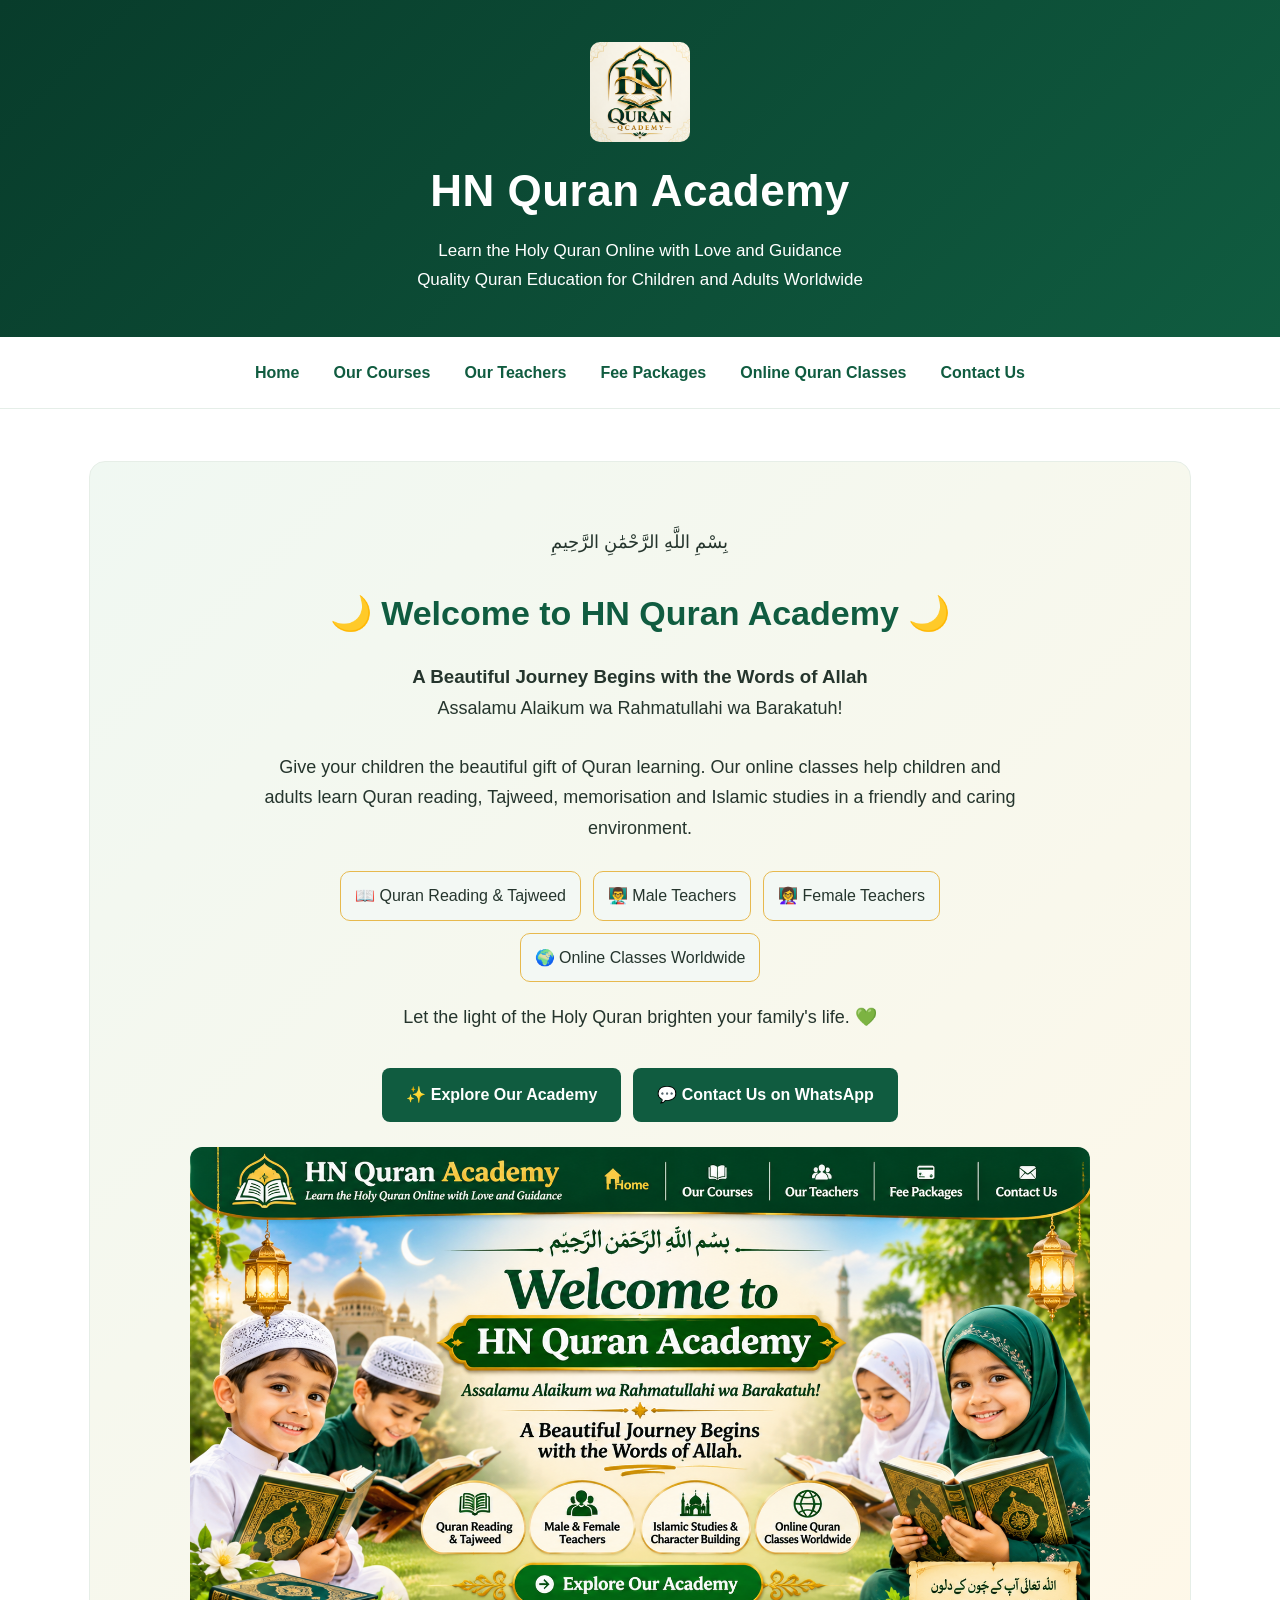
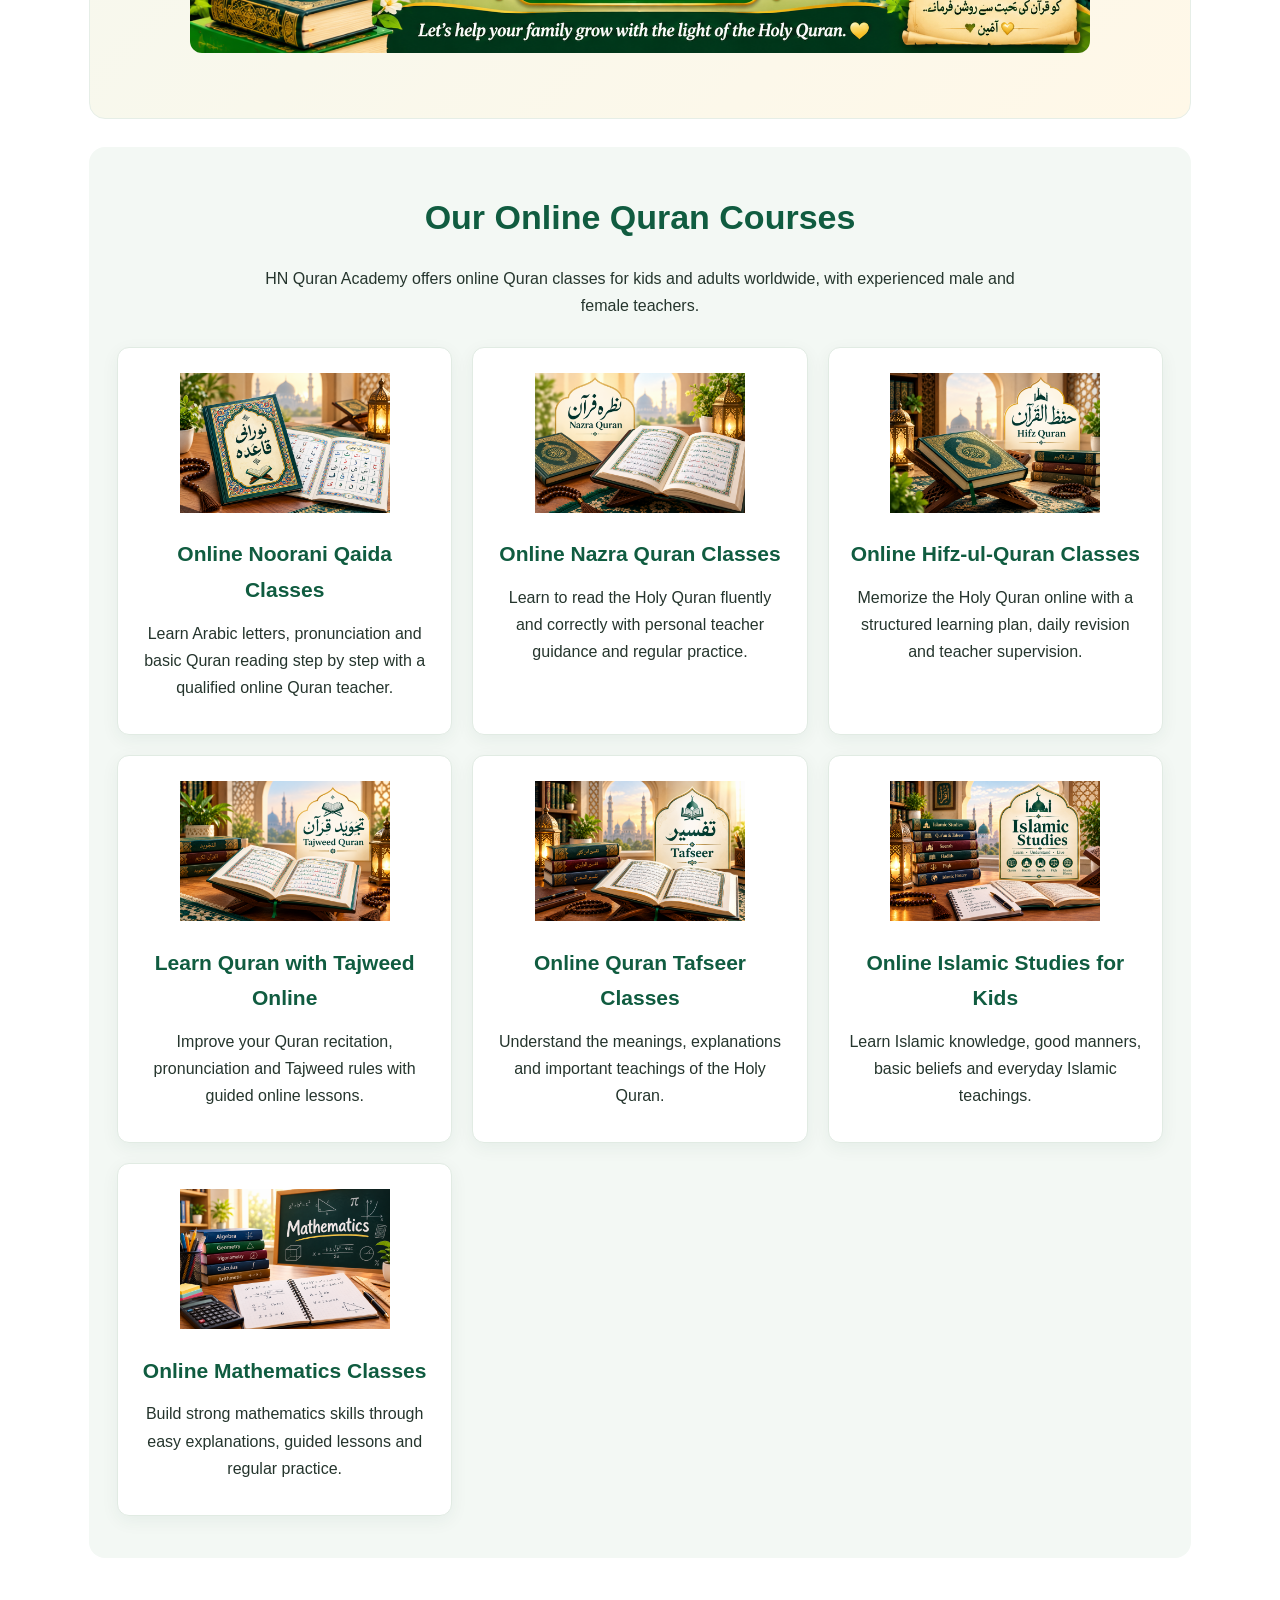
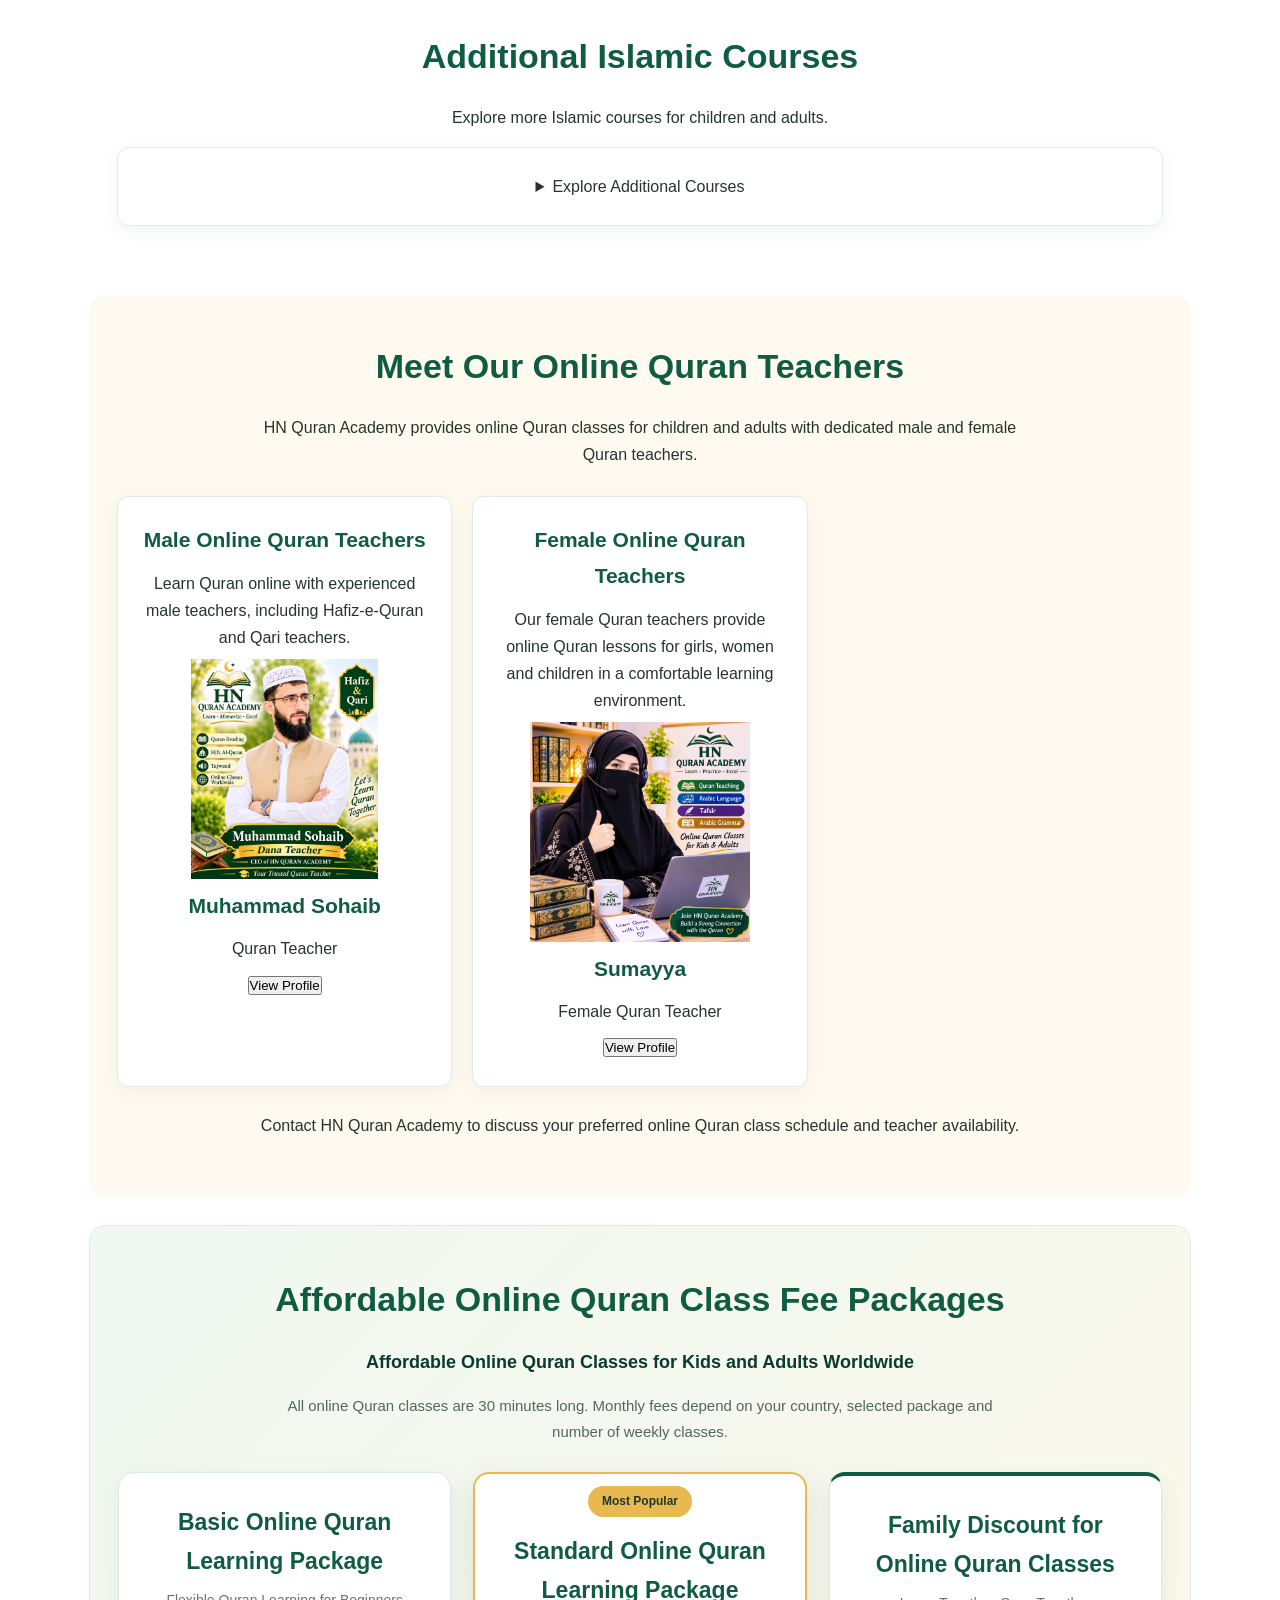
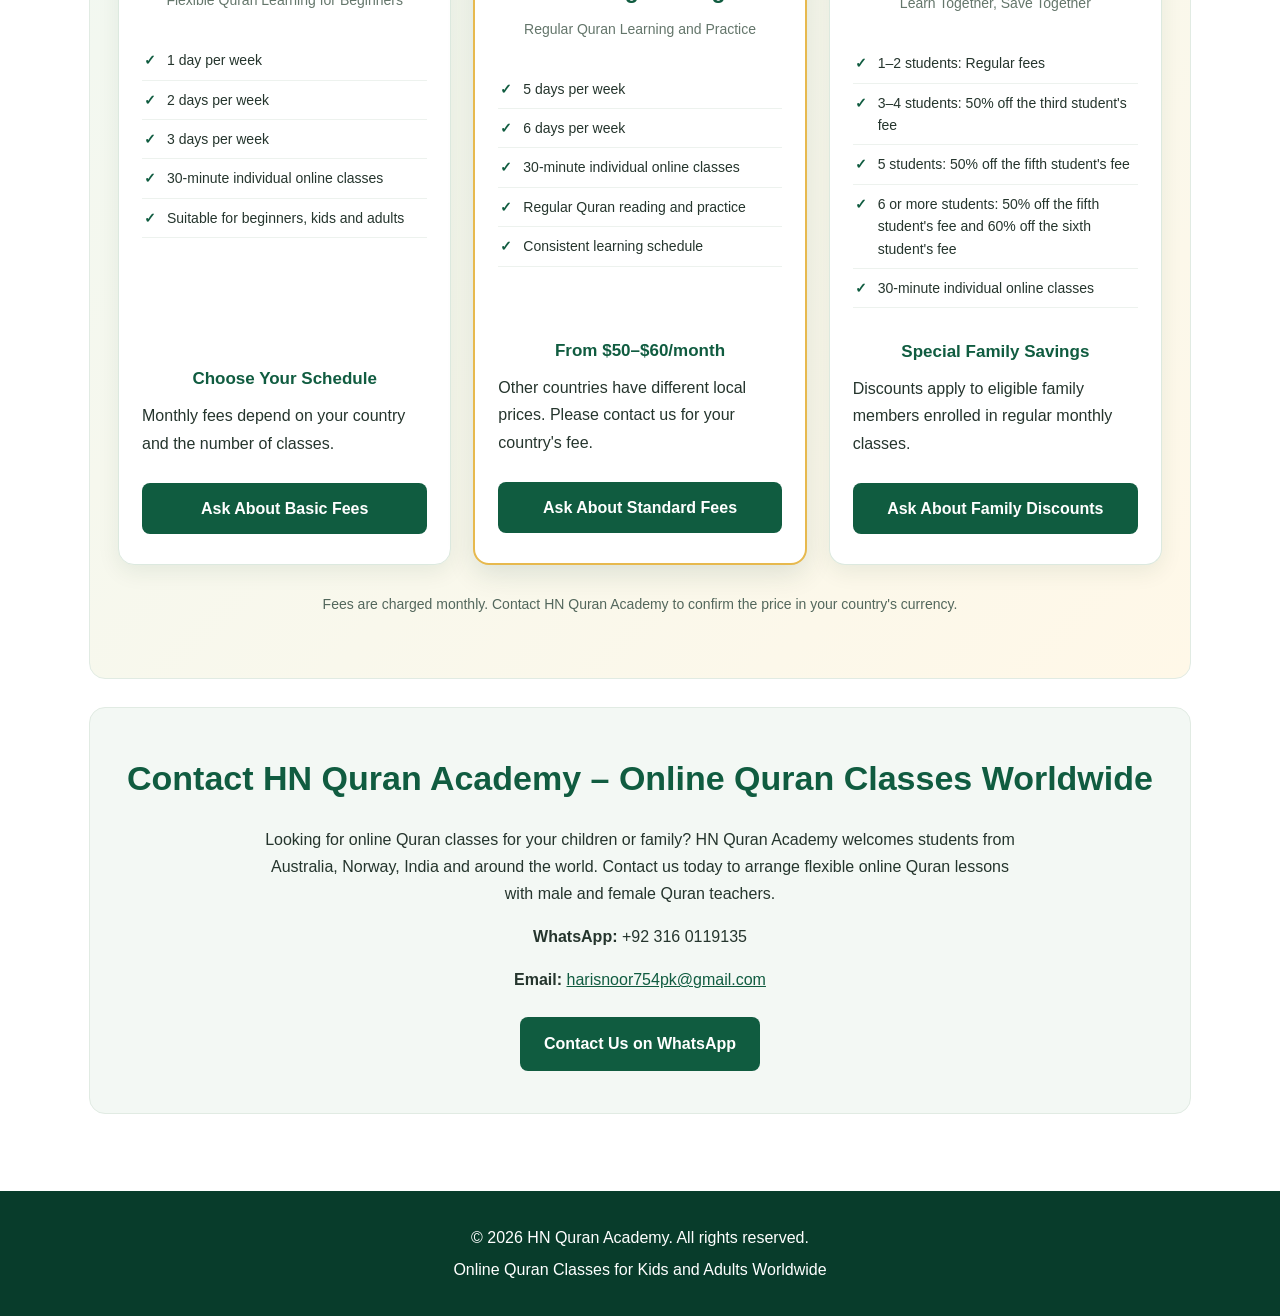
==== index.html @ 83b9a8db "Add link to Online Quran Classes in navigation" ====
<!DOCTYPE html><html lang="en">
<head>
    <meta charset="UTF-8">
    <meta name="viewport" content="width=device-width, initial-scale=1.0">

    <title>HN Quran Academy | Online Quran Classes for Kids & Adults</title>

    <meta name="description" content="Learn Quran online with HN Quran Academy. Online Quran classes for kids and adults, including Noorani Qaida, Nazra Quran, Hifz, Tajweed and Islamic Studies. Male and female teachers available worldwide.">

    <meta name="google-site-verification" content="BgeT_RlAvE4OVEgQRN_5dhsiRKOmlw595S8JPVY_XzY" />

    <meta name="theme-color" content="#105c40">

    <meta name="robots" content="index, follow">

    <link rel="canonical" href="https://harisnoor754.github.io/hn-quran-academy/">

    <meta property="og:type" content="website">
    <meta property="og:title" content="HN Quran Academy | Online Quran Classes">
    <meta property="og:description" content="Learn the Holy Quran online with male and female teachers. Classes for children and adults worldwide.">
    <meta property="og:url" content="https://harisnoor754.github.io/hn-quran-academy/">

    <link rel="stylesheet" href="css/style.css">
    <!-- HN Quran Academy Structured Data -->
<script type="application/ld+json">
{
  "@context": "https://schema.org",
  "@type": "EducationalOrganization",
  "name": "HN Quran Academy",
  "url": "https://harisnoor754.github.io/hn-quran-academy/",
  "description": "HN Quran Academy provides online Quran classes for kids and adults worldwide, including Noorani Qaida, Quran reading, Hifz, Tajweed and Islamic Studies.",
  "email": "harisnoor754pk@gmail.com",
  "telephone": "+923160119135",
  "areaServed": "Worldwide",
  "availableLanguage": [
    "English",
    "Urdu",
    "Arabic"
  ],
  "contactPoint": {
    "@type": "ContactPoint",
    "telephone": "+923160119135",
    "email": "harisnoor754pk@gmail.com",
    "contactType": "customer service",
    "availableLanguage": [
      "English",
      "Urdu",
      "Arabic"
    ]
  }
}
</script>
</head>
<body>


    <header class="main-header">
    <img src="logo/file_0000000088688211a267f4bf818e15f0.png"
         alt="HN Quran Academy Logo"
         class="academy-logo"
         style="width: 100px !important; height: 100px !important; max-width: 100px; object-fit: contain; display: block; margin: 0 auto 12px;">
    <h1>HN Quran Academy</h1>

    <p>Learn the Holy Quran Online with Love and Guidance</p>

    <p class="header-tagline">
        Quality Quran Education for Children and Adults Worldwide
    </p>
</header>
    
<nav class="navbar">
    <a href="#home">Home</a>
    <a href="#courses">Our Courses</a>
    <a href="#teachers">Our Teachers</a>
    <a href="#fees">Fee Packages</a>
    <a href="online-quran-classes.html">Online Quran Classes</a>
    <a href="#contact">Contact Us</a>
</nav>

<main>
    <section id="home" class="hero welcome-hero">

    <div class="welcome-content">

        <p class="welcome-bismillah">
            بِسْمِ اللَّهِ الرَّحْمَٰنِ الرَّحِيمِ
        </p>

        <h2>🌙 Welcome to HN Quran Academy 🌙</h2>

        <h3>A Beautiful Journey Begins with the Words of Allah</h3>

        <p>
            Assalamu Alaikum wa Rahmatullahi wa Barakatuh!
        </p>

        <p>
            Give your children the beautiful gift of Quran
            learning. Our online classes help children and adults
            learn Quran reading, Tajweed, memorisation and Islamic
            studies in a friendly and caring environment.
        </p>

        <div class="welcome-features">
            <span>📖 Quran Reading & Tajweed</span>
            <span>👨‍🏫 Male Teachers</span>
            <span>👩‍🏫 Female Teachers</span>
            <span>🌍 Online Classes Worldwide</span>
        </div>

        <p class="welcome-closing">
            Let the light of the Holy Quran brighten your family's life. 💚
        </p>

        <div class="welcome-buttons">

            <a href="#courses" class="button">
                ✨ Explore Our Academy
            </a>

            <a href="https://wa.me/923160119135"
               class="button"
               target="_blank"
               rel="noopener noreferrer">
                💬 Contact Us on WhatsApp
            </a>

        </div>

    </div>

    <div class="welcome-image">

        <img
            src="images/file_00000000cc048211a70ebca271605c2e.png"
            alt="Welcome to HN Quran Academy, where children learn the Holy Quran">

    </div>

</section>

    

<section id="courses">

    <h2>Our Online Quran Courses</h2>

    <p>
        HN Quran Academy offers online Quran classes for kids and adults worldwide,
        with experienced male and female teachers.
    </p>

    <div class="cards">

        <article class="card">
            <img src="courses/file_0000000003a48211a4d5b32f9d7948c9.png"
                 alt="Online Noorani Qaida classes for kids and beginners"
                 loading="lazy"
                 style="width: 100%; max-width: 240px; height: 140px; object-fit: contain; margin-bottom: 15px;">
            <h3>Online Noorani Qaida Classes</h3>
            <p>Learn Arabic letters, pronunciation and basic Quran reading step by step with a qualified online Quran teacher.</p>
        </article>

        <article class="card">
            <img src="courses/file_00000000b56c8211acd3c8a74585ad43.png"
                 alt="Online Nazra Quran reading classes"
                 loading="lazy"
                 style="width: 100%; max-width: 240px; height: 140px; object-fit: contain; margin-bottom: 15px;">
            <h3>Online Nazra Quran Classes</h3>
            <p>Learn to read the Holy Quran fluently and correctly with personal teacher guidance and regular practice.</p>
        </article>

        <article class="card">
            <img src="courses/file_000000004de48211affcffde9eae4896.png"
                 alt="Online Hifz Quran memorization classes"
                 loading="lazy"
                 style="width: 100%; max-width: 240px; height: 140px; object-fit: contain; margin-bottom: 15px;">
            <h3>Online Hifz-ul-Quran Classes</h3>
            <p>Memorize the Holy Quran online with a structured learning plan, daily revision and teacher supervision.</p>
        </article>

        <article class="card">
            <img src="courses/file_000000006e4c8211acc7b0a148c07b70.png"
                 alt="Learn Quran with Tajweed online"
                 loading="lazy"
                 style="width: 100%; max-width: 240px; height: 140px; object-fit: contain; margin-bottom: 15px;">
            <h3>Learn Quran with Tajweed Online</h3>
            <p>Improve your Quran recitation, pronunciation and Tajweed rules with guided online lessons.</p>
        </article>

        <article class="card">
            <img src="courses/file_000000000c348211924e438171020ced.png"
                 alt="Online Quran Tafseer classes"
                 loading="lazy"
                 style="width: 100%; max-width: 240px; height: 140px; object-fit: contain; margin-bottom: 15px;">
            <h3>Online Quran Tafseer Classes</h3>
            <p>Understand the meanings, explanations and important teachings of the Holy Quran.</p>
        </article>

        <article class="card">
            <img src="courses/file_0000000047dc82119f52e42cf7f643f8.png"
                 alt="Online Islamic Studies classes for children"
                 loading="lazy"
                 style="width: 100%; max-width: 240px; height: 140px; object-fit: contain; margin-bottom: 15px;">
            <h3>Online Islamic Studies for Kids</h3>
            <p>Learn Islamic knowledge, good manners, basic beliefs and everyday Islamic teachings.</p>
        </article>

        <article class="card">
            <img src="courses/file_000000009b5082119f5b31a20724fb58.png"
                 alt="Online Mathematics classes for children"
                 loading="lazy"
                 style="width: 100%; max-width: 240px; height: 140px; object-fit: contain; margin-bottom: 15px;">
            <h3>Online Mathematics Classes</h3>
            <p>Build strong mathematics skills through easy explanations, guided lessons and regular practice.</p>
        </article>

    </div>

</section>

    
    
<section id="additional-courses">

    <h2>Additional Islamic Courses</h2>

    <p>Explore more Islamic courses for children and adults.</p>

    <details class="card">

        <summary>Explore Additional Courses</summary>

        <div class="cards">

            <article class="card">
                <img src="images/file_00000000e2848211b0567284b3b1a3cc.png"
                     alt="Learn the Six Kalimas online"
                     loading="lazy">
                <h3>Six Kalimas</h3>
                <p>Learn the six Kalimas with their meanings.</p>
            </article>

            <article class="card">
                <img src="images/file_000000004480821193bcc024d6de9bf7.png"
                     alt="Learn Daily Masnoon Duas online"
                     loading="lazy">
                <h3>Daily Masnoon Duas</h3>
                <p>Learn everyday supplications for different occasions.</p>
            </article>

            <article class="card">
                <img src="images/file_00000000a3cc8211b80cb2e62dfa4f66.png"
                     alt="Learn selected Hadiths online"
                     loading="lazy">
                <h3>Hadith Studies</h3>
                <p>Learn selected Hadiths and their lessons.</p>
            </article>

            <article class="card">
                <img src="images/file_00000000ef248211bc9dda8a4655127c.png"
                     alt="Learn how to perform Namaz Salah"
                     loading="lazy">
                <h3>Namaz (Salah)</h3>
                <p>Learn how to perform Salah correctly.</p>
            </article>

        </div>

    </details>

</section>


<section id="teachers">

    <h2>Meet Our Online Quran Teachers</h2>

    <p>
        HN Quran Academy provides online Quran classes for children and adults
        with dedicated male and female Quran teachers.
    </p>

    <div class="cards">

        <!-- MALE TEACHERS -->
        <article class="card">

            <h3>Male Online Quran Teachers</h3>

            <p>
                Learn Quran online with experienced male teachers,
                including Hafiz-e-Quran and Qari teachers.
            </p>

            <div style="text-align: center;">

                <img id="teacher-slide"
                     src="teacher/file_0000000028e0821188f1ac731dc628ce.png"
                     alt="Muhammad Haris, CEO and male Quran teacher at HN Quran Academy"
                     loading="lazy"
                     style="width: 100%; max-width: 280px; height: 220px; object-fit: contain; border-radius: 10px;">

                <h3 id="teacher-name">Muhammad Haris</h3>

                <p id="teacher-role">CEO of HN Quran Academy</p>

                <button type="button" onclick="showTeacherProfile()">
                    View Profile
                </button>

            </div>

            <div id="teacher-profile"
                 style="display: none; margin-top: 20px; text-align: left;">

                <h3 id="profile-name"></h3>
                <p id="profile-age"></p>
                <p id="profile-experience"></p>
                <p id="profile-qualification"></p>
                <p id="profile-bio"></p>

                <button type="button" onclick="closeTeacherProfile()">
                    Close Profile
                </button>

            </div>

        </article>


        <!-- FEMALE TEACHERS -->
        <article class="card">

            <h3>Female Online Quran Teachers</h3>

            <p>
                Our female Quran teachers provide online Quran lessons
                for girls, women and children in a comfortable learning environment.
            </p>

            <div style="text-align: center;">

                <img id="female-teacher-slide"
                     src="teacher/file_000000000450821184c5624f0d2456af.png"
                     alt="Sidra, female Quran teacher at HN Quran Academy"
                     loading="lazy"
                     style="width: 100%; max-width: 280px; height: 220px; object-fit: contain; border-radius: 10px;">

                <h3 id="female-teacher-name">Sidra</h3>

                <p id="female-teacher-role">Female Quran Teacher</p>

                <button type="button" onclick="showFemaleTeacherProfile()">
                    View Profile
                </button>

            </div>

            <div id="female-teacher-profile"
                 style="display: none; margin-top: 20px; text-align: left;">

                <h3 id="female-profile-name"></h3>
                <p id="female-profile-age"></p>
                <p id="female-profile-experience"></p>
                <p id="female-profile-qualification"></p>
                <p id="female-profile-subjects"></p>
                <p id="female-profile-bio"></p>

                <button type="button" onclick="closeFemaleTeacherProfile()">
                    Close Profile
                </button>

            </div>

        </article>

    </div>

    <p class="note">
        Contact HN Quran Academy to discuss your preferred online Quran class
        schedule and teacher availability.
    </p>

</section>

<script>

// ===============================
// MALE TEACHERS
// ===============================

const teachers = [

    {
        name: "Muhammad Haris",
        role: "CEO of HN Quran Academy",
        image: "teacher/file_0000000028e0821188f1ac731dc628ce.png",
        age: "25 years",
        experience: "8 years",
        qualification: "Hafiz-e-Quran and Qari",
        bio: "Muhammad Haris is the CEO of HN Quran Academy. He has eight years of teaching experience and focuses on correct Quran recitation and Tajweed."
    },

    {
        name: "Muhammad Sohaib",
        role: "Quran Teacher",
        image: "teacher/file_000000002f148211af222a7a3b719456.png",
        age: "22 years",
        experience: "5 years",
        qualification: "Hafiz-e-Quran",
        bio: "Muhammad Sohaib is a dedicated Quran teacher with five years of teaching experience. He helps students learn and recite the Holy Quran through regular practice."
    },

    {
        name: "Anis Muhammad",
        role: "Hafiz-e-Quran",
        image: "teacher/file_0000000089c48211b0d75ff69726aa6e.png",
        age: "22 years",
        experience: "4 years",
        qualification: "Hafiz-e-Quran",
        bio: "Anis Muhammad is a dedicated Quran teacher with four years of teaching experience. He helps students learn and recite the Holy Quran with care and attention."
    },

    {
        name: "Hafiz Awais",
        role: "Alim and Hafiz-e-Quran",
        image: "teacher/file_00000000ac24821198946d25d5151a38.png",
        age: "21 years",
        experience: "3 years",
        qualification: "Alim and Hafiz-e-Quran",
        bio: "Hafiz Awais is an Alim and Hafiz-e-Quran with three years of teaching experience. He helps students learn the Holy Quran and understand Islamic teachings."
    }

];

let currentTeacher = 0;

function updateTeacherSlide() {

    const teacher = teachers[currentTeacher];

    document.getElementById("teacher-slide").src = teacher.image;
    document.getElementById("teacher-slide").alt =
    teacher.name + ", " + teacher.qualification +
    ", Online Quran Teacher at HN Quran Academy";

    document.getElementById("teacher-name").textContent = teacher.name;
    document.getElementById("teacher-role").textContent = teacher.role;

    document.getElementById("teacher-profile").style.display = "none";

}

function showTeacherProfile() {

    const teacher = teachers[currentTeacher];

    document.getElementById("profile-name").textContent = teacher.name;

    document.getElementById("profile-age").textContent =
        "Age: " + teacher.age;

    document.getElementById("profile-experience").textContent =
        "Teaching Experience: " + teacher.experience;

    document.getElementById("profile-qualification").textContent =
        "Qualification: " + teacher.qualification;

    document.getElementById("profile-bio").textContent = teacher.bio;

    document.getElementById("teacher-profile").style.display = "block";

}

function closeTeacherProfile() {

    document.getElementById("teacher-profile").style.display = "none";

}


// ===============================
// FEMALE TEACHERS
// ===============================

const femaleTeachers = [

    {
        name: "Sidra",
        role: "Female Quran Teacher",
        image: "teacher/file_000000000450821184c5624f0d2456af.png",
        age: "27 years",
        experience: "7 years",
        qualification: "Hafiz-e-Quran",
        subjects: "Quran Teaching",
        bio: "Sidra is a dedicated Quran teacher with seven years of teaching experience. She helps students learn and recite the Holy Quran with care and attention."
    },

    {
        name: "Sumayya",
        role: "Female Quran Teacher",
        image: "teacher/file_00000000a074821194f8702bd9f9af15.png",
        age: "24 years",
        experience: "5 years",
        qualification: "Hafiz-e-Quran",
        subjects: "Quran Teaching",
        bio: "Sumayya is a dedicated Quran teacher with five years of teaching experience. She helps students improve their Quran recitation through regular practice."
    },

    {
        name: "Habiba",
        role: "Arabic Language, Tafsir & Arabic Grammar Teacher",
        image: "teacher/file_00000000df60821191739dde160031bc.png",
        age: "28 years",
        experience: "7 years",
        qualification: "Alima",
        subjects: "Arabic Language, Tafsir and Arabic Grammar",
        bio: "Habiba is an experienced teacher with seven years of teaching experience. She teaches Arabic Language, Tafsir and Arabic Grammar to help students improve their Arabic knowledge and understanding of the Quran."
    },

    {
        name: "Noor",
        role: "Manager of HN Quran Academy",
        image: "teacher/file_00000000546882119c3a89ab2fd983fe.png",
        age: "24 years",
        experience: "6 years",
        qualification: "Mufassir-ul-Quran and B.S. Economics",
        subjects: "Tafsir and Mathematics",
        bio: "Noor is the Manager of HN Quran Academy. She has six years of teaching experience and qualifications in Quranic Tafsir and Economics. She teaches Tafsir and Mathematics."
    }

];

let currentFemaleTeacher = 0;

function updateFemaleTeacherSlide() {

    const teacher = femaleTeachers[currentFemaleTeacher];

    document.getElementById("female-teacher-slide").src = teacher.image;
    document.getElementById("female-teacher-slide").alt =
    teacher.name + ", " + teacher.qualification +
    ", Female Online Quran Teacher at HN Quran Academy";

    document.getElementById("female-teacher-name").textContent = teacher.name;
    document.getElementById("female-teacher-role").textContent = teacher.role;

    document.getElementById("female-teacher-profile").style.display = "none";

}

function showFemaleTeacherProfile() {

    const teacher = femaleTeachers[currentFemaleTeacher];

    document.getElementById("female-profile-name").textContent = teacher.name;

    document.getElementById("female-profile-age").textContent =
        "Age: " + teacher.age;

    document.getElementById("female-profile-experience").textContent =
        "Teaching Experience: " + teacher.experience;

    document.getElementById("female-profile-qualification").textContent =
        "Qualification: " + teacher.qualification;

    document.getElementById("female-profile-subjects").textContent =
        "Subjects: " + teacher.subjects;

    document.getElementById("female-profile-bio").textContent = teacher.bio;

    document.getElementById("female-teacher-profile").style.display = "block";

}

function closeFemaleTeacherProfile() {

    document.getElementById("female-teacher-profile").style.display = "none";

}


// ===============================
// AUTOMATIC SLIDERS
// ===============================

setInterval(function () {

    currentTeacher = (currentTeacher + 1) % teachers.length;

    updateTeacherSlide();

}, 2000);


setInterval(function () {

    currentFemaleTeacher =
        (currentFemaleTeacher + 1) % femaleTeachers.length;

    updateFemaleTeacherSlide();

}, 2000);

</script>
    
    <section id="fees" class="fees-section">

    <h2>Affordable Online Quran Class Fee Packages</h2>

    <p class="fees-intro">
        Affordable Online Quran Classes for Kids and Adults Worldwide
    </p>

    <p class="fees-duration">
        All online Quran classes are 30 minutes long.
        Monthly fees depend on your country, selected package
        and number of weekly classes.
    </p>

    <div class="cards">

        <!-- BASIC PACKAGE -->
        <article class="card fee-card">

            <h3>Basic Online Quran Learning Package</h3>

            <p class="fee-subtitle">
                Flexible Quran Learning for Beginners
            </p>

            <ul>
                <li>1 day per week</li>
                <li>2 days per week</li>
                <li>3 days per week</li>
                <li>30-minute individual online classes</li>
                <li>Suitable for beginners, kids and adults</li>
            </ul>

            <p class="fee-price">
                Choose Your Schedule
            </p>

            <p>
                Monthly fees depend on your country
                and the number of classes.
            </p>

            <a href="fees.html#basic" class="fee-button">
                Ask About Basic Fees
            </a>

        </article>


        <!-- STANDARD PACKAGE -->
        <article class="card fee-card popular-package">

            <span class="popular-badge">Most Popular</span>

            <h3>Standard Online Quran Learning Package</h3>

            <p class="fee-subtitle">
                Regular Quran Learning and Practice
            </p>

            <ul>
                <li>5 days per week</li>
                <li>6 days per week</li>
                <li>30-minute individual online classes</li>
                <li>Regular Quran reading and practice</li>
                <li>Consistent learning schedule</li>
            </ul>

            <p class="fee-price">
                From $50–$60/month
            </p>

            <p>
                Other countries have different local prices.
                Please contact us for your country's fee.
            </p>

            <a href="fees.html#standard" class="fee-button">
                Ask About Standard Fees
            </a>

        </article>


        <!-- FAMILY DISCOUNT -->
        <article class="card fee-card family-package">

            <h3>Family Discount for Online Quran Classes</h3>

            <p class="fee-subtitle">
                Learn Together, Save Together
            </p>

            <ul>
                <li>1–2 students: Regular fees</li>
                <li>3–4 students: 50% off the third student's fee</li>
                <li>5 students: 50% off the fifth student's fee</li>
                <li>6 or more students: 50% off the fifth student's fee and 60% off the sixth student's fee</li>
                <li>30-minute individual online classes</li>
            </ul>

            <p class="fee-price">
                Special Family Savings
            </p>

            <p>
                Discounts apply to eligible family members
                enrolled in regular monthly classes.
            </p>

            <a href="fees.html#family" class="fee-button">
                Ask About Family Discounts
            </a>

        </article>

    </div>

    <p class="fees-note">
        Fees are charged monthly. Contact HN Quran Academy
        to confirm the price in your country's currency.
    </p>

</section>
    <section id="contact">

    <h2>Contact HN Quran Academy – Online Quran Classes Worldwide</h2>

    <p>
        Looking for online Quran classes for your children or family?
        HN Quran Academy welcomes students from Australia, Norway,
        India and around the world.
        Contact us today to arrange flexible online Quran lessons
        with male and female Quran teachers.
    </p>

    <p class="contact-detail">
        <strong>WhatsApp:</strong> +92 316 0119135
    </p>

    <p class="contact-detail">
        <strong>Email:</strong>
        <a href="mailto:harisnoor754pk@gmail.com">
            harisnoor754pk@gmail.com
        </a>
    </p>

    <a class="button"
       href="https://wa.me/923160119135"
       target="_blank"
       rel="noopener">
        Contact Us on WhatsApp
    </a>

</section>

</main>

<footer>
    <p>&copy; 2026 HN Quran Academy. All rights reserved.</p>
    <p>Online Quran Classes for Kids and Adults Worldwide</p>
</footer>

</body>
</html>
---- css/style.css ----
:root {
--green: #105c40;
--dark-green: #083c2b;
--gold: #e7b94e;
--light: #f3f8f4;
--white: #ffffff;
--text: #25352d;
}

* {
  margin: 0;
  padding: 0;
  box-sizing: border-box;
  }

html {
scroll-behavior: smooth;
scroll-padding-top: 80px;
}

body {
font-family: Arial, Helvetica, sans-serif;
color: var(--text);
background: var(--white);
line-height: 1.7;
}

header {
background: linear-gradient(135deg, var(--dark-green), var(--green));
color: var(--white);
text-align: center;
padding: 42px 18px;
}

header h1 {
font-size: clamp(28px, 5vw, 44px);
margin-bottom: 8px;
letter-spacing: 0.5px;
}

header p {
font-size: 17px;
}

.navbar {
display: flex;
justify-content: center;
align-items: center;
flex-wrap: wrap;
gap: 8px;
padding: 14px;
background: var(--white);
border-bottom: 1px solid #e5eee8;
position: sticky;
top: 0;
z-index: 100;
}

.navbar a {
color: var(--green);
text-decoration: none;
font-weight: bold;
padding: 8px 13px;
border-radius: 6px;
transition: 0.2s;
}

.navbar a:hover {
background: var(--green);
color: var(--white);
}

main {
width: 100%;
max-width: 1150px;
margin: auto;
padding: 24px;
}

section {
margin: 28px 0;
padding: 42px 28px;
border-radius: 16px;
text-align: center;
}

section h2 {
color: var(--green);
font-size: clamp(25px, 4vw, 34px);
margin-bottom: 18px;
}

section p {
max-width: 760px;
margin: 0 auto 16px;
}

.hero {
background: linear-gradient(135deg, #f0f8f2, #fff8e8);
padding-top: 65px;
padding-bottom: 65px;
border: 1px solid #e6eee7;
}

.hero p {
font-size: 18px;
margin-bottom: 28px;
color: var(--text);
  }

.button {
display: inline-block;
background: var(--green);
color: var(--white);
padding: 13px 24px;
border-radius: 8px;
text-decoration: none;
font-weight: bold;
margin-top: 8px;
transition: background 0.2s, transform 0.2s;
}

.button:hover {
background: var(--dark-green);
transform: translateY(-2px);
}

.cards {
display: grid;
grid-template-columns: repeat(3, minmax(0, 1fr));
gap: 20px;
margin-top: 28px;
}

.card {
background: var(--white);
color: var(--text);
padding: 25px 20px;
border: 1px solid #e1ebe3;
border-radius: 12px;
box-shadow: 0 5px 18px rgba(8, 60, 43, 0.06);
transition: transform 0.2s, box-shadow 0.2s;
}

.card:hover {
transform: translateY(-4px);
box-shadow: 0 9px 24px rgba(8, 60, 43, 0.12);
}

.card h3 {
color: var(--green);
font-size: 21px;
margin-bottom: 12px;
}

.card p {
margin-bottom: 8px;
}

.note {
margin-top: 25px;
}

#courses,
#fees {
background: var(--light);
}

#teachers {
background: #fffaf0;
}

#contact {
background: var(--light);
border: 1px solid #e1ebe3;
}

.contact-detail {
overflow-wrap: anywhere;
}

.contact-detail a {
color: var(--green);
}

footer {
background: var(--dark-green);
color: var(--white);
text-align: center;
padding: 28px 16px;
margin-top: 25px;
}

footer p {
margin: 5px 0;
}

@media (max-width: 800px) {
.cards {
grid-template-columns: repeat(2, minmax(0, 1fr));
}

main {
    padding: 16px;
}

section {
    padding: 32px 20px;
}

}

@media (max-width: 520px) {
header {
padding: 30px 14px;
}

header p {
    font-size: 15px;
}

.navbar {
    gap: 4px;
    padding: 9px 5px;
}

.navbar a {
    font-size: 13px;
    padding: 7px 8px;
}

main {
    padding: 10px;
}

section {
    padding: 28px 15px;
    margin: 18px 0;
    border-radius: 12px;
}

.hero {
    padding-top: 40px;
    padding-bottom: 40px;
}

.hero p {
    font-size: 16px;
}

.cards {
    grid-template-columns: 1fr;
    gap: 14px;
}

.card {
    padding: 22px 16px;
}

.button {
    max-width: 100%;
    padding: 12px 18px;
}

  }
header .academy-logo {
    width: 90px;
    height: 90px;
    max-width: 90px;
    object-fit: contain;
    display: block;
    margin: 0 auto 12px;
    border-radius: 10px;
}

@media (max-width: 520px) {
    header .academy-logo {
        width: 70px;
        height: 70px;
        max-width: 70px;
    }
}
/* ==============================
   HN Quran Academy Fee Packages
   ============================== */

#fees.fees-section {
    background: linear-gradient(135deg, #f0f8f2, #fff8e8);
    border: 1px solid #e1ebe3;
    padding: 45px 28px;
}

#fees .fees-intro {
    font-size: 18px;
    font-weight: 600;
    color: var(--dark-green);
}

#fees .fees-duration {
    font-size: 15px;
    color: #53675c;
    margin-bottom: 25px;
}

#fees .cards {
    align-items: stretch;
    gap: 22px;
}

#fees .fee-card {
    position: relative;
    display: flex;
    flex-direction: column;
    text-align: left;
    padding: 30px 23px;
    border: 1px solid #dce9df;
    border-radius: 16px;
    background: var(--white);
    box-shadow: 0 7px 22px rgba(8, 60, 43, 0.08);
}

#fees .fee-card h3 {
    text-align: center;
    font-size: 23px;
    margin-bottom: 8px;
}

#fees .fee-subtitle {
    text-align: center;
    color: #64766b;
    font-size: 14px;
    margin-bottom: 18px;
}

#fees .fee-card ul {
    list-style: none;
    padding: 0;
    margin: 10px 0 18px;
    text-align: left;
}

#fees .fee-card li {
    position: relative;
    padding: 8px 0 8px 25px;
    border-bottom: 1px solid #edf2ee;
    font-size: 14px;
    line-height: 1.6;
}

#fees .fee-card li::before {
    content: "✓";
    position: absolute;
    left: 2px;
    top: 8px;
    color: var(--green);
    font-weight: bold;
}

#fees .fee-price {
    color: var(--green);
    font-weight: bold;
    font-size: 17px;
    text-align: center;
    margin-top: auto;
    padding-top: 12px;
}

#fees .fee-button {
    display: block;
    text-align: center;
    text-decoration: none;
    background: var(--green);
    color: var(--white);
    font-weight: bold;
    padding: 12px 14px;
    margin-top: 18px;
    border-radius: 8px;
    transition: background 0.2s, transform 0.2s;
}

#fees .fee-button:hover {
    background: var(--dark-green);
    transform: translateY(-2px);
}

#fees .popular-package {
    border: 2px solid var(--gold);
    box-shadow: 0 9px 28px rgba(8, 60, 43, 0.12);
}

#fees .popular-badge {
    display: block;
    width: fit-content;
    margin: -18px auto 15px;
    padding: 5px 14px;
    border-radius: 20px;
    background: var(--gold);
    color: #25352d;
    font-size: 12px;
    font-weight: bold;
}

#fees .family-package {
    border-top: 4px solid var(--green);
}

#fees .fees-note {
    margin-top: 28px;
    font-size: 14px;
    color: #53675c;
}

/* Fee cards on mobile */
@media (max-width: 800px) {
    #fees .cards {
        grid-template-columns: repeat(2, minmax(0, 1fr));
    }
}

@media (max-width: 520px) {
    #fees.fees-section {
        padding: 30px 15px;
    }

    #fees .cards {
        grid-template-columns: 1fr;
        gap: 18px;
    }

    #fees .fee-card {
        padding: 27px 19px;
    }

    #fees .fee-card h3 {
        font-size: 22px;
    }
}
/* HN Quran Academy Welcome Section */

.welcome-hero {
    display: flex;
    flex-direction: column;
    align-items: center;
    gap: 25px;
    width: 100%;
    max-width: 100%;
    box-sizing: border-box;
    overflow: hidden;
}

.welcome-content {
    width: 100%;
    max-width: 850px;
    box-sizing: border-box;
    text-align: center;
}

.welcome-image {
    width: 100%;
    max-width: 900px;
    margin: 0 auto;
    box-sizing: border-box;
}

.welcome-image img {
    display: block;
    width: 100%;
    max-width: 100%;
    height: auto;
    object-fit: contain;
    border-radius: 12px;
}

.welcome-features {
    display: flex;
    flex-wrap: wrap;
    justify-content: center;
    gap: 12px;
    margin: 20px 0;
}

.welcome-features span {
    display: inline-block;
    padding: 10px 14px;
    background: #f3f8f4;
    border: 1px solid #e7b94e;
    border-radius: 10px;
}

.welcome-buttons {
    display: flex;
    flex-wrap: wrap;
    justify-content: center;
    gap: 12px;
    margin-top: 22px;
}

.welcome-buttons .button {
    display: inline-block;
    text-align: center;
    box-sizing: border-box;
}

@media (max-width: 600px) {
    .welcome-hero {
        padding: 15px 10px;
        gap: 18px;
    }

    .welcome-content {
        padding: 10px 5px;
    }

    .welcome-image {
        width: 100%;
    }

    .welcome-image img {
        width: 100%;
        height: auto;
    }

    .welcome-buttons {
        flex-direction: column;
        align-items: stretch;
    }

    .welcome-buttons .button {
        width: 100%;
    }

    .welcome-features {
        flex-direction: column;
        align-items: stretch;
    }
}
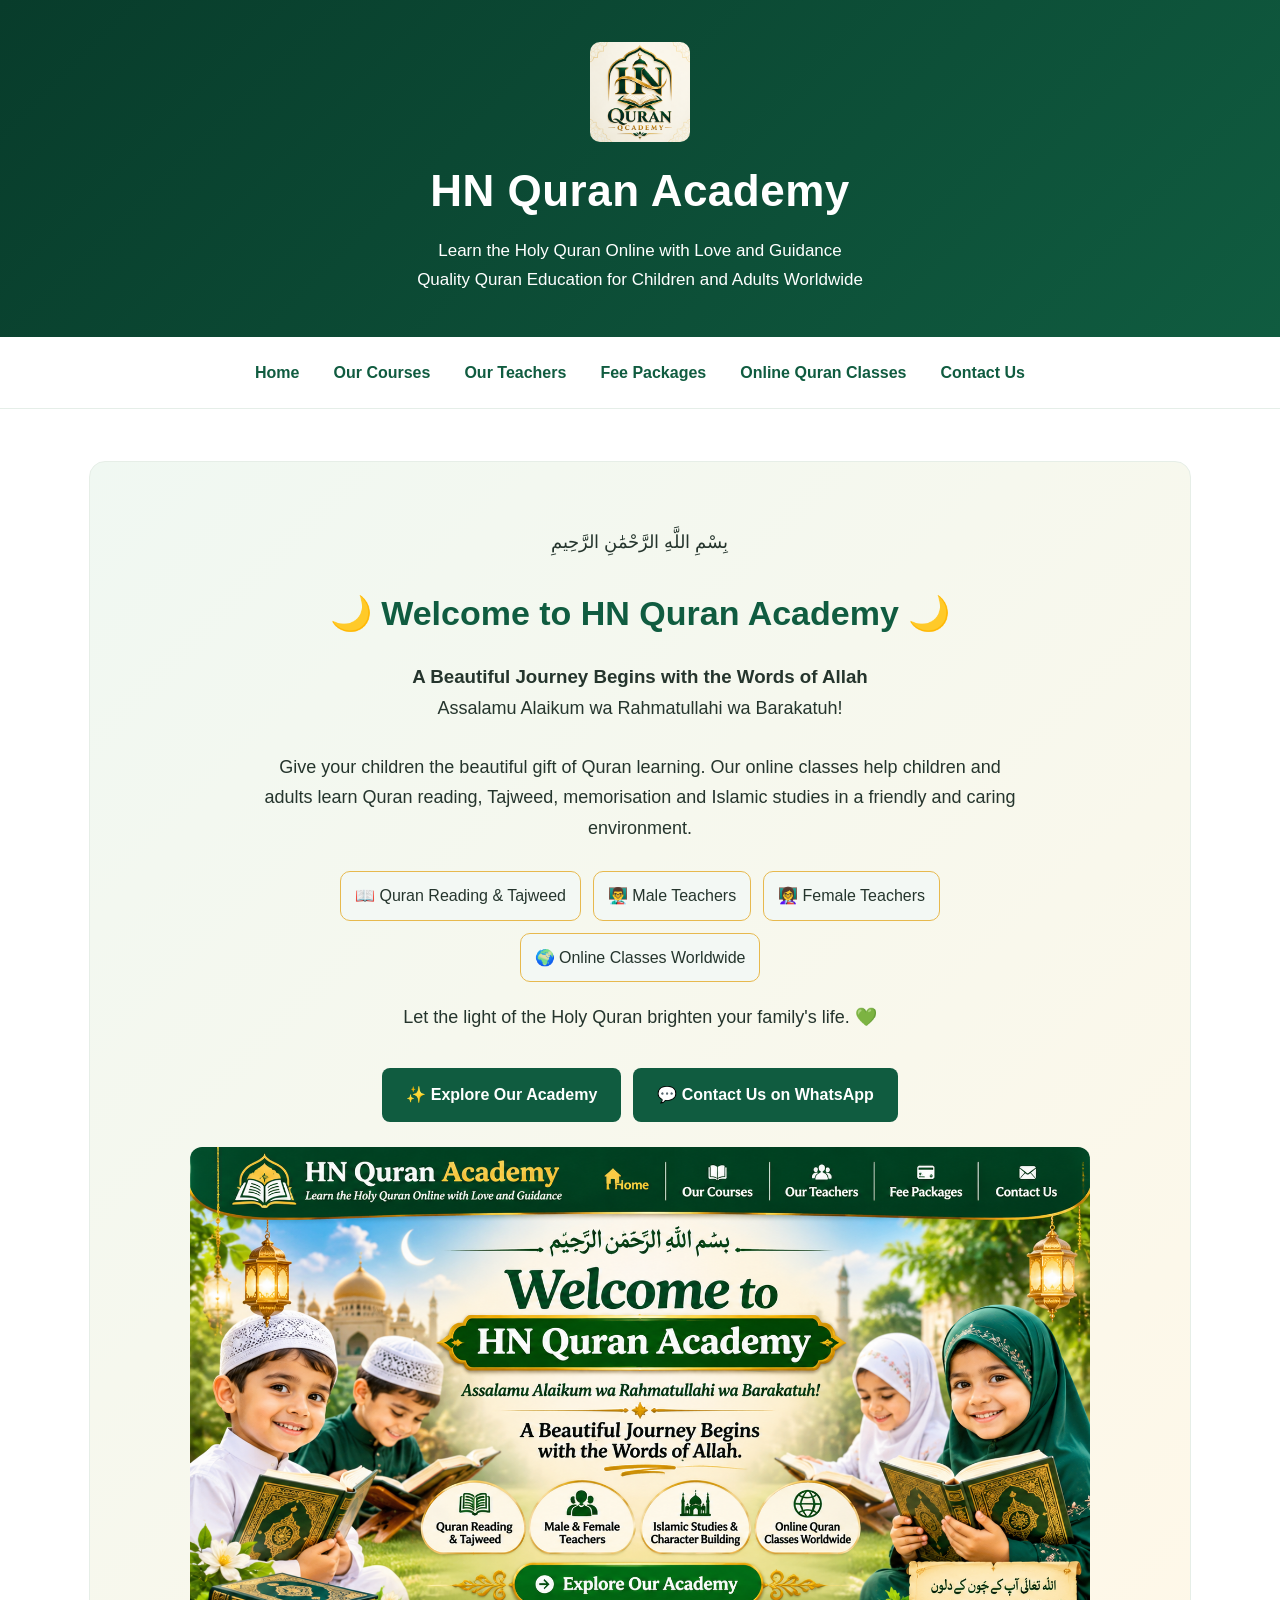
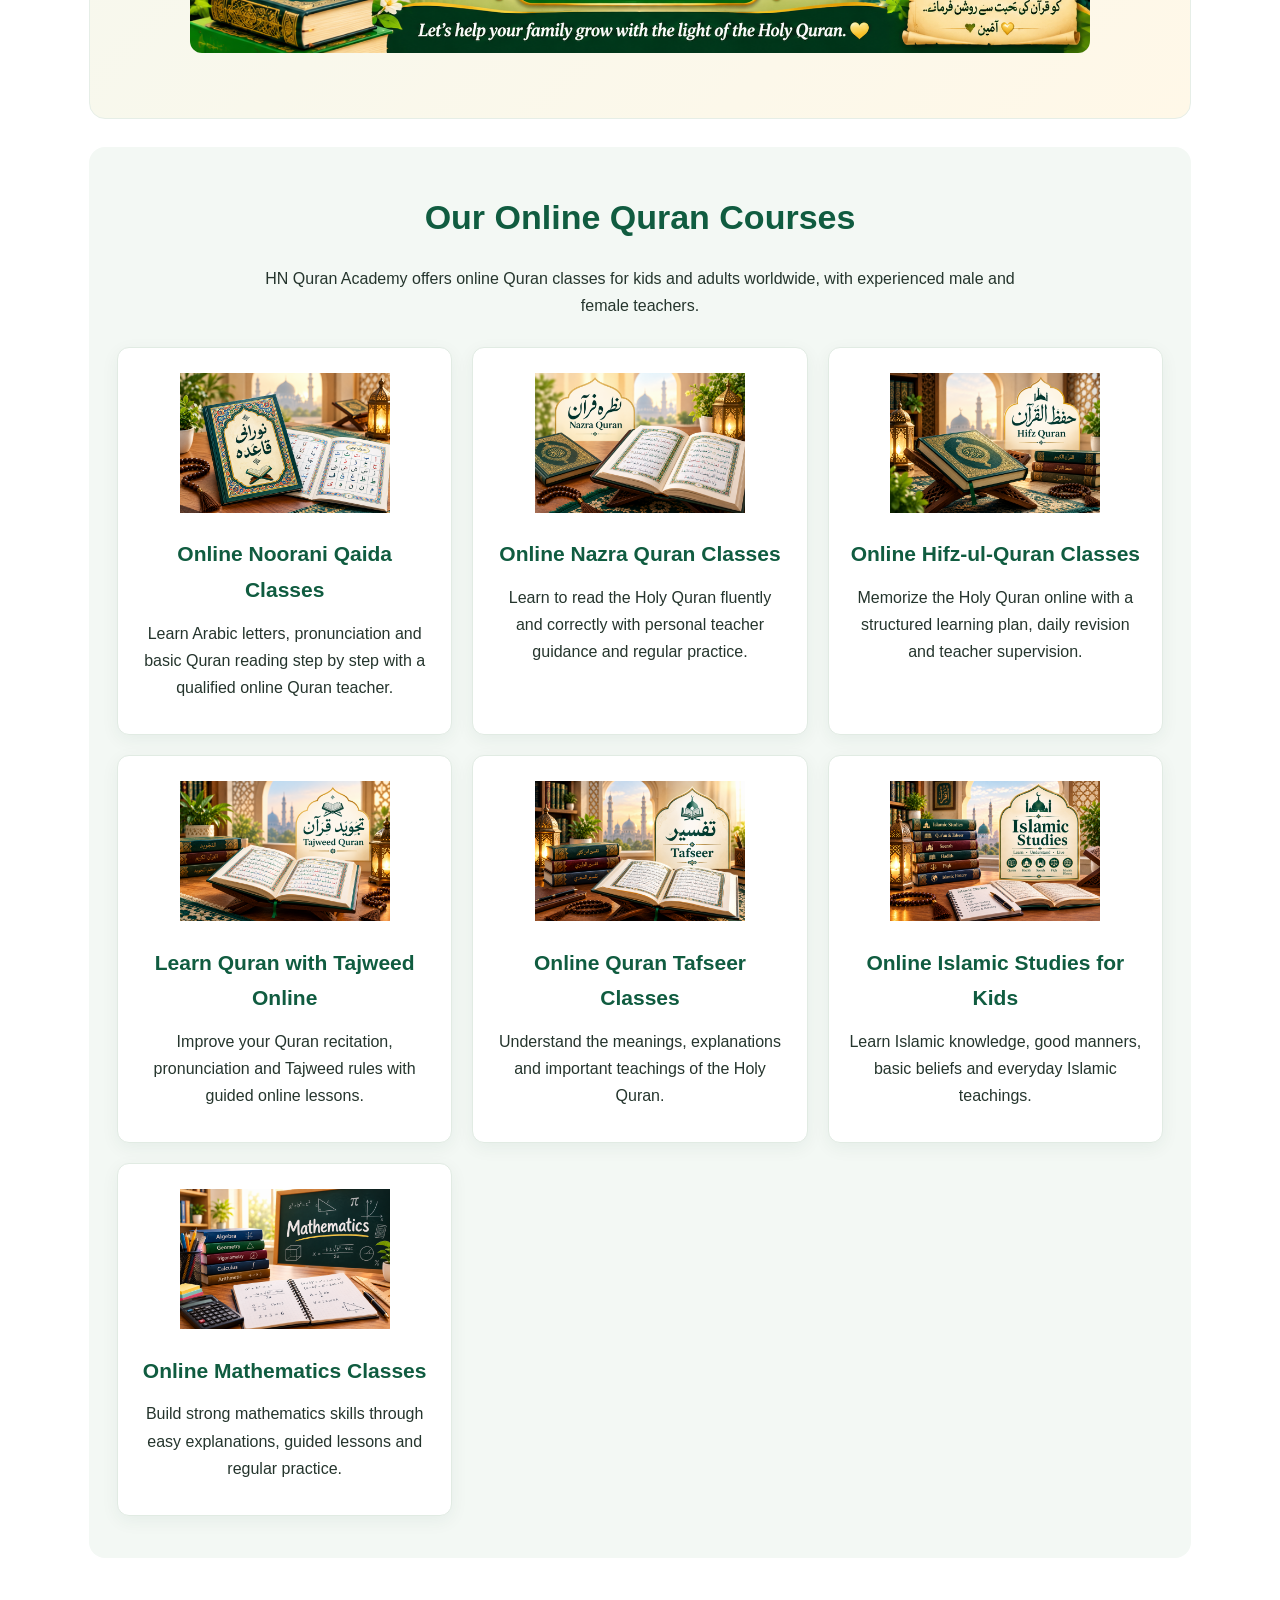
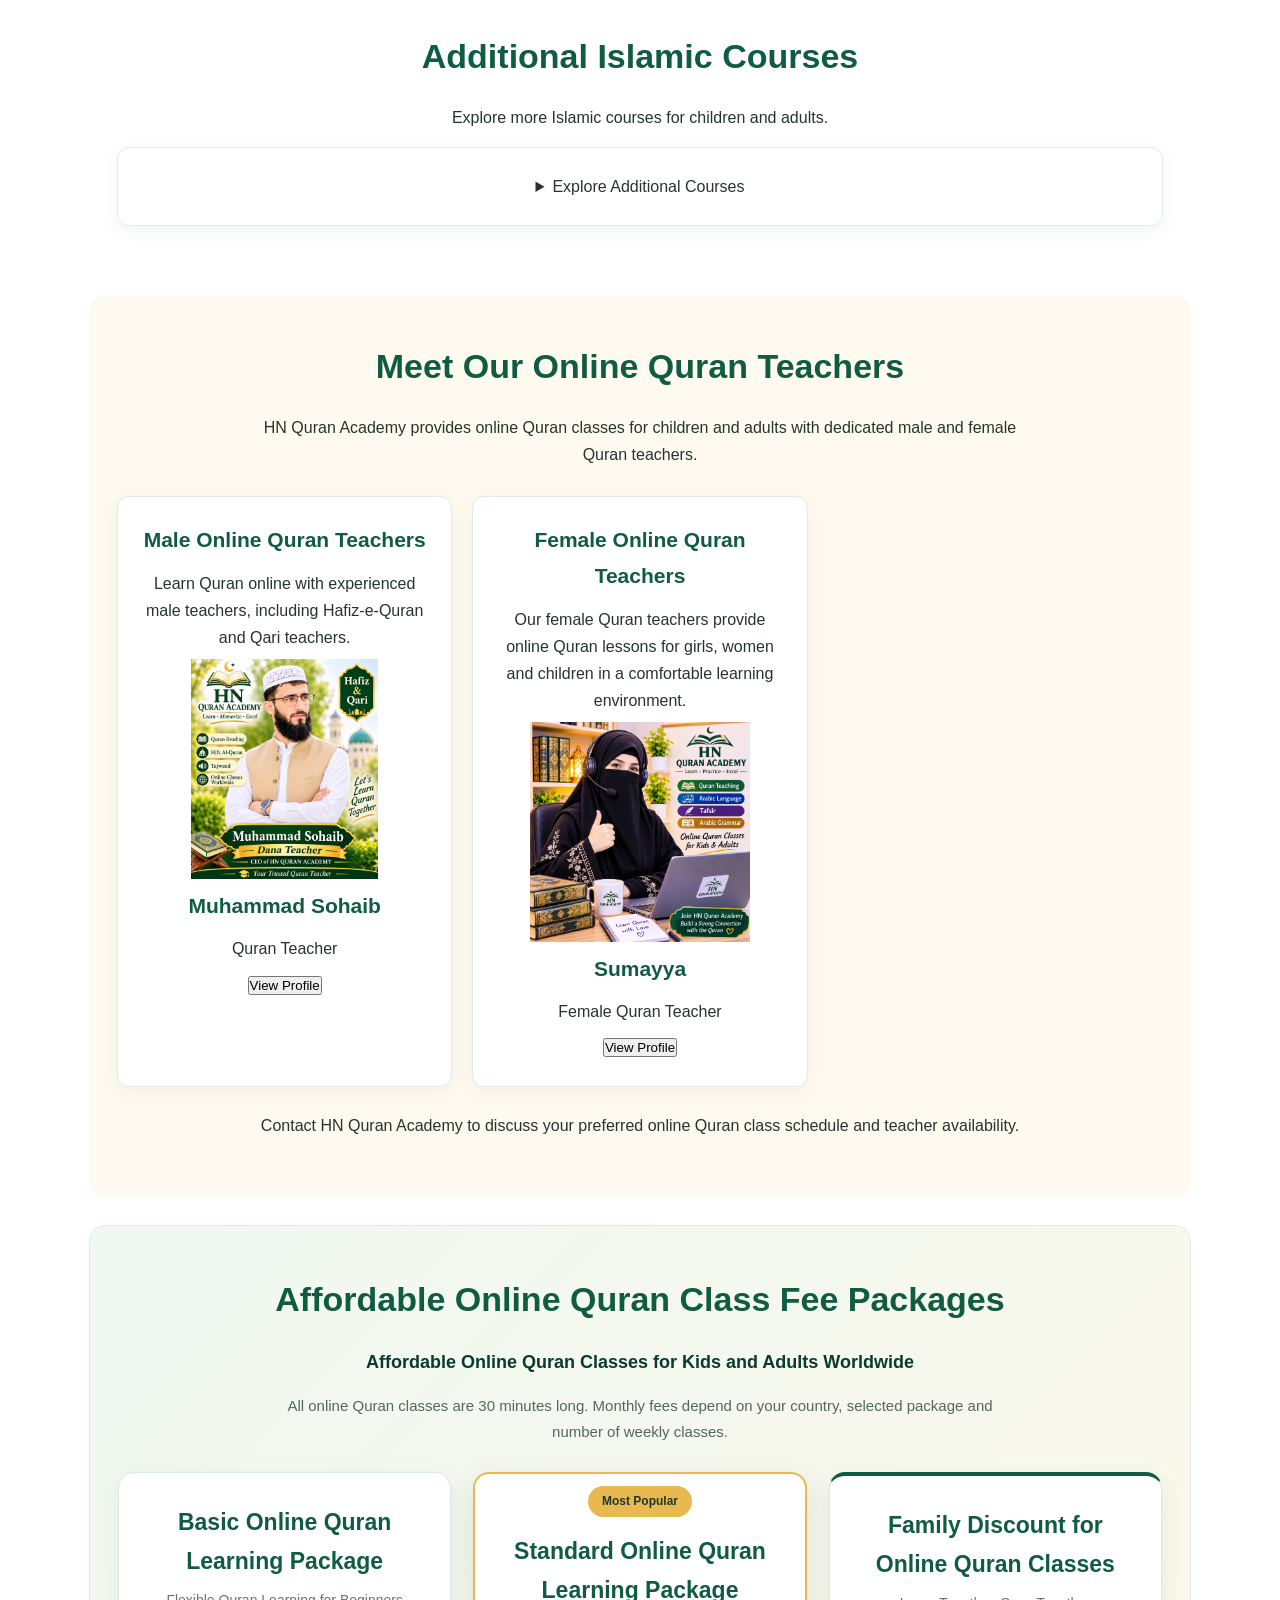
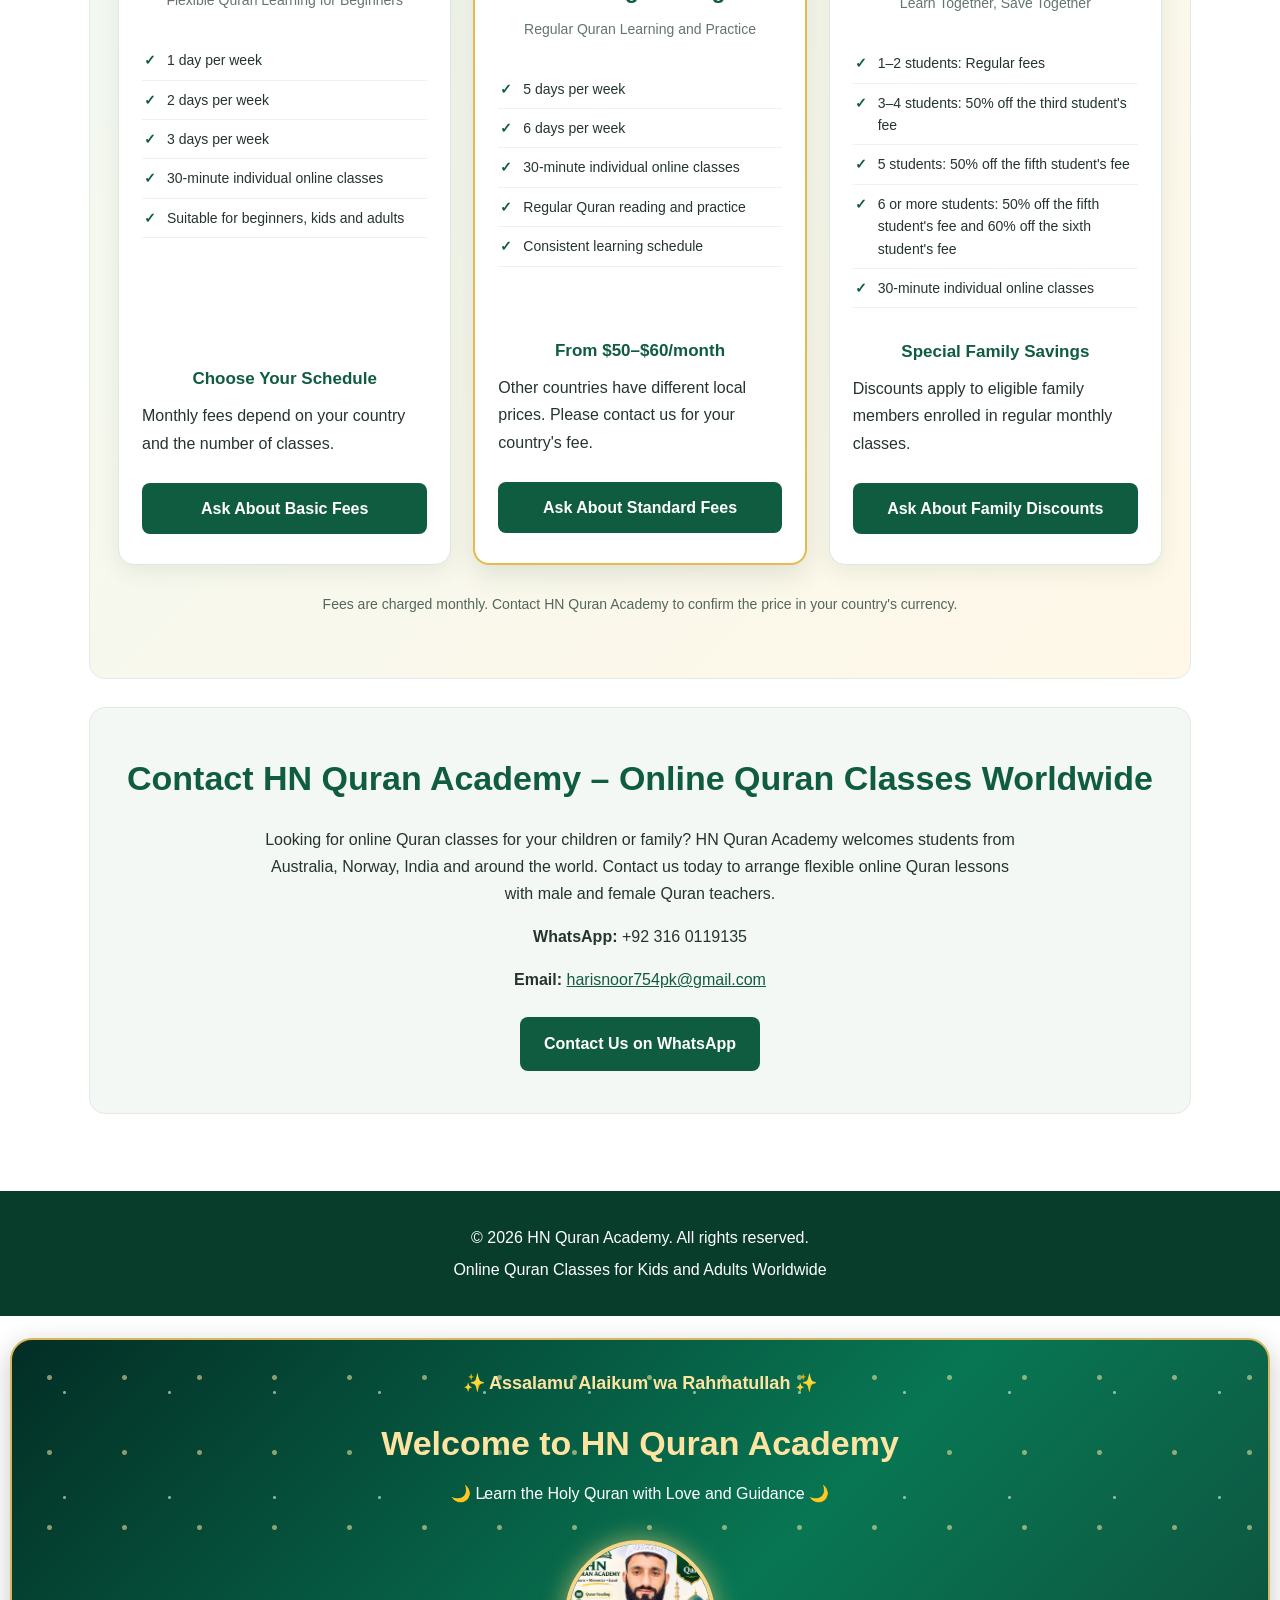
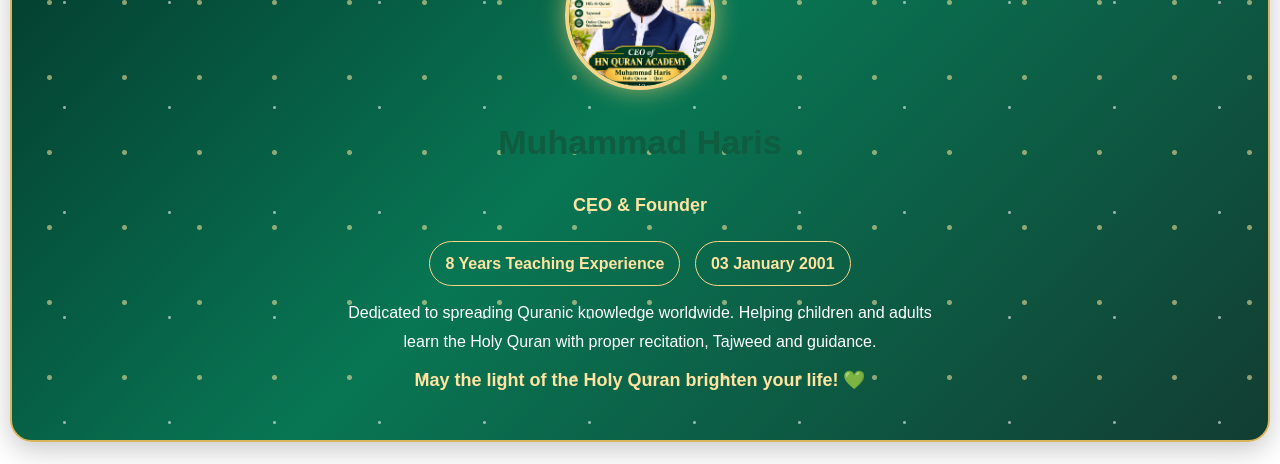
==== commit 3cc7c61b: "Add animated welcome banner for HN Quran Academy Added an animated welcome banner section with style" ====
--- a/index.html
+++ b/index.html
@@ -7,7 +7,9 @@
 
     <meta name="description" content="Learn Quran online with HN Quran Academy. Online Quran classes for kids and adults, including Noorani Qaida, Nazra Quran, Hifz, Tajweed and Islamic Studies. Male and female teachers available worldwide.">
 
-    <meta name="google-site-verification" content="BgeT_RlAvE4OVEgQRN_5dhsiRKOmlw595S8JPVY_XzY" />
+    
+<meta name="google-site-verification" content="_OnrtNp1QxSju79CUNiL0EZY0joFJqLr0tS63v_QepE" />
+
 
     <meta name="theme-color" content="#105c40">
 
@@ -767,6 +769,140 @@
     <p>&copy; 2026 HN Quran Academy. All rights reserved.</p>
     <p>Online Quran Classes for Kids and Adults Worldwide</p>
 </footer>
+    
+<!-- HN Quran Academy Animated Welcome Banner -->
+<style>
+#hn-ceo-welcome {
+  position: relative;
+  overflow: hidden;
+  margin: 22px 10px;
+  padding: 28px 16px;
+  text-align: center;
+  color: #fff;
+  background: linear-gradient(135deg, #032e25, #087653, #123d32);
+  border: 2px solid #d9b65b;
+  border-radius: 22px;
+  box-shadow: 0 8px 28px rgba(0,0,0,.22);
+  max-height: 0;
+  opacity: 0;
+  transform: translateY(-25px);
+  animation: hnOpen 5s ease forwards;
+}
+
+@keyframes hnOpen {
+  0% { max-height: 0; opacity: 0; transform: translateY(-25px); padding-top: 0; padding-bottom: 0; }
+  65% { opacity: 1; }
+  100% { max-height: 850px; opacity: 1; transform: translateY(0); padding-top: 28px; padding-bottom: 28px; }
+}
+
+#hn-ceo-welcome .hn-stars {
+  position: absolute;
+  inset: 0;
+  pointer-events: none;
+  background-image:
+    radial-gradient(circle, #ffe9a3 2px, transparent 3px),
+    radial-gradient(circle, #fff 1px, transparent 2px);
+  background-size: 75px 75px, 105px 105px;
+  animation: hnSparkle 3s linear infinite;
+  opacity: .55;
+}
+
+@keyframes hnSparkle {
+  0% { background-position: 0 0, 20px 30px; }
+  100% { background-position: 75px 75px, 125px 135px; }
+}
+
+#hn-ceo-welcome .hn-content {
+  position: relative;
+  z-index: 1;
+}
+
+#hn-ceo-welcome .hn-welcome-title {
+  color: #ffe3a0;
+  font-size: clamp(23px, 5vw, 34px);
+  margin: 8px 0;
+}
+
+#hn-ceo-welcome .hn-ceo-photo {
+  width: 150px;
+  height: 150px;
+  object-fit: cover;
+  border-radius: 50%;
+  border: 4px solid #f4d58a;
+  box-shadow: 0 0 25px rgba(255,215,120,.6);
+  margin: 16px auto;
+}
+
+#hn-ceo-welcome .hn-greeting {
+  color: #ffe3a0;
+  font-size: 18px;
+  font-weight: bold;
+}
+
+#hn-ceo-welcome .hn-ceo-text {
+  line-height: 1.8;
+  max-width: 600px;
+  margin: 8px auto;
+}
+
+#hn-ceo-welcome .hn-ceo-badge {
+  display: inline-block;
+  padding: 8px 15px;
+  margin: 5px;
+  border: 1px solid #f4d58a;
+  border-radius: 30px;
+  color: #ffe3a0;
+  font-weight: bold;
+}
+
+@media (prefers-reduced-motion: reduce) {
+  #hn-ceo-welcome {
+    animation: none;
+    max-height: 850px;
+    opacity: 1;
+    transform: none;
+  }
+  #hn-ceo-welcome .hn-stars {
+    animation: none;
+  }
+}
+</style>
+
+<section id="hn-ceo-welcome">
+  <div class="hn-stars"></div>
+
+  <div class="hn-content">
+    <p class="hn-greeting">✨ Assalamu Alaikum wa Rahmatullah ✨</p>
+
+    <h2 class="hn-welcome-title">
+      Welcome to HN Quran Academy
+    </h2>
+
+    <p>🌙 Learn the Holy Quran with Love and Guidance 🌙</p>
+
+    <img
+      class="hn-ceo-photo"
+      src="https://harisnoor754.github.io/hn-quran-academy/teacher/file_0000000028e0821188f1ac731dc628ce.png"
+      alt="Muhammad Haris, CEO of HN Quran Academy">
+
+    <h2>Muhammad Haris</h2>
+    <p class="hn-greeting">CEO & Founder</p>
+
+    <div class="hn-ceo-badge">8 Years Teaching Experience</div>
+    <div class="hn-ceo-badge">03 January 2001</div>
+
+    <p class="hn-ceo-text">
+      Dedicated to spreading Quranic knowledge worldwide.
+      Helping children and adults learn the Holy Quran
+      with proper recitation, Tajweed and guidance.
+    </p>
+
+    <p class="hn-greeting">
+      May the light of the Holy Quran brighten your life! 💚
+    </p>
+  </div>
+</section>
+
 
 </body>
 </html>
--- a/css/style.css
+++ b/css/style.css
@@ -534,3 +534,50 @@
         align-items: stretch;
     }
 }
+
+
+/* FIX ADDITIONAL COURSE IMAGES */
+
+#additional-courses .cards {
+    display: flex !important;
+    flex-wrap: wrap !important;
+    justify-content: center !important;
+    align-items: flex-start !important;
+    gap: 15px !important;
+    width: 100% !important;
+}
+
+#additional-courses .cards article.card {
+    width: 100% !important;
+    max-width: 320px !important;
+    min-width: 0 !important;
+    margin: 0 auto !important;
+    padding: 10px !important;
+    box-sizing: border-box !important;
+    overflow: hidden !important;
+}
+
+#additional-courses .cards article.card img {
+    display: block !important;
+    width: 100% !important;
+    max-width: 280px !important;
+    height: 170px !important;
+    max-height: 170px !important;
+    object-fit: contain !important;
+    margin: 0 auto !important;
+}
+
+/* MOBILE FIX */
+@media (max-width: 600px) {
+    #additional-courses .cards article.card {
+        max-width: 300px !important;
+    }
+
+    #additional-courses .cards article.card img {
+        max-width: 260px !important;
+        height: 150px !important;
+        max-height: 150px !important;
+    }
+}
+
+
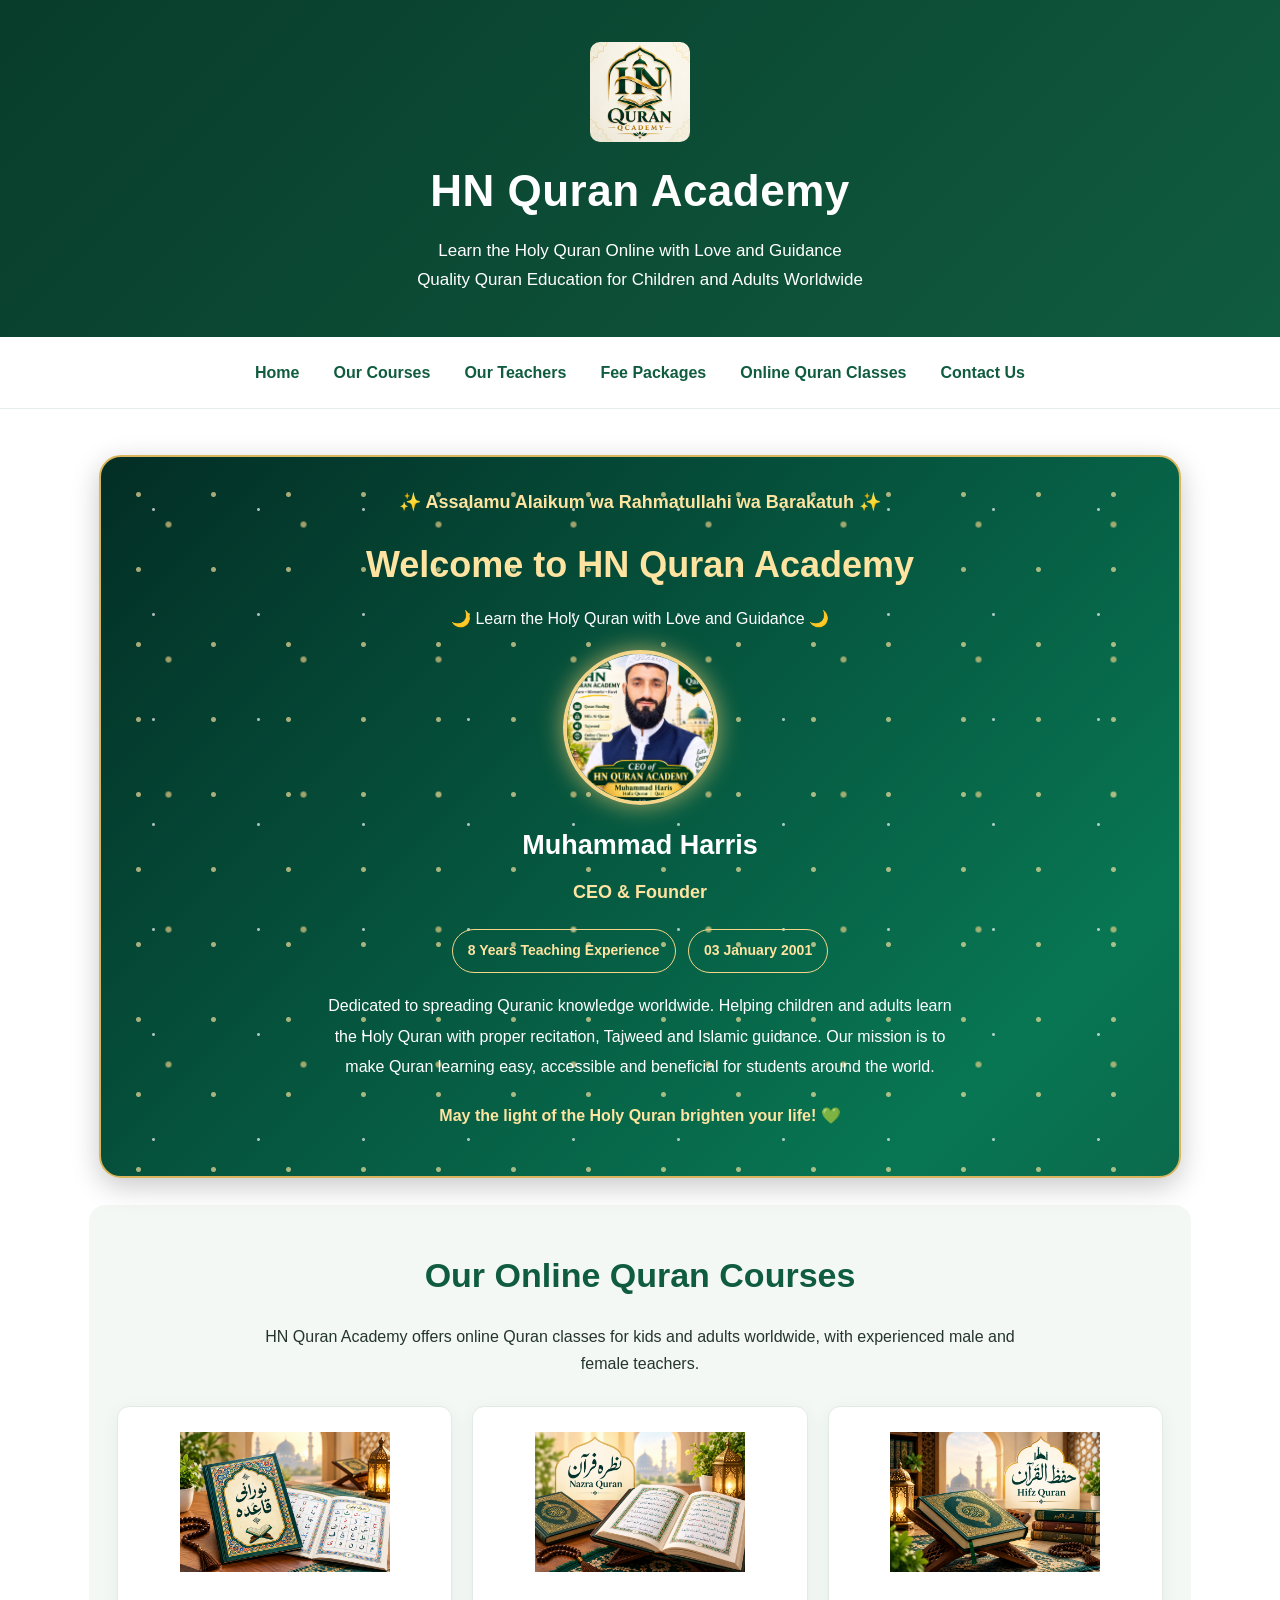
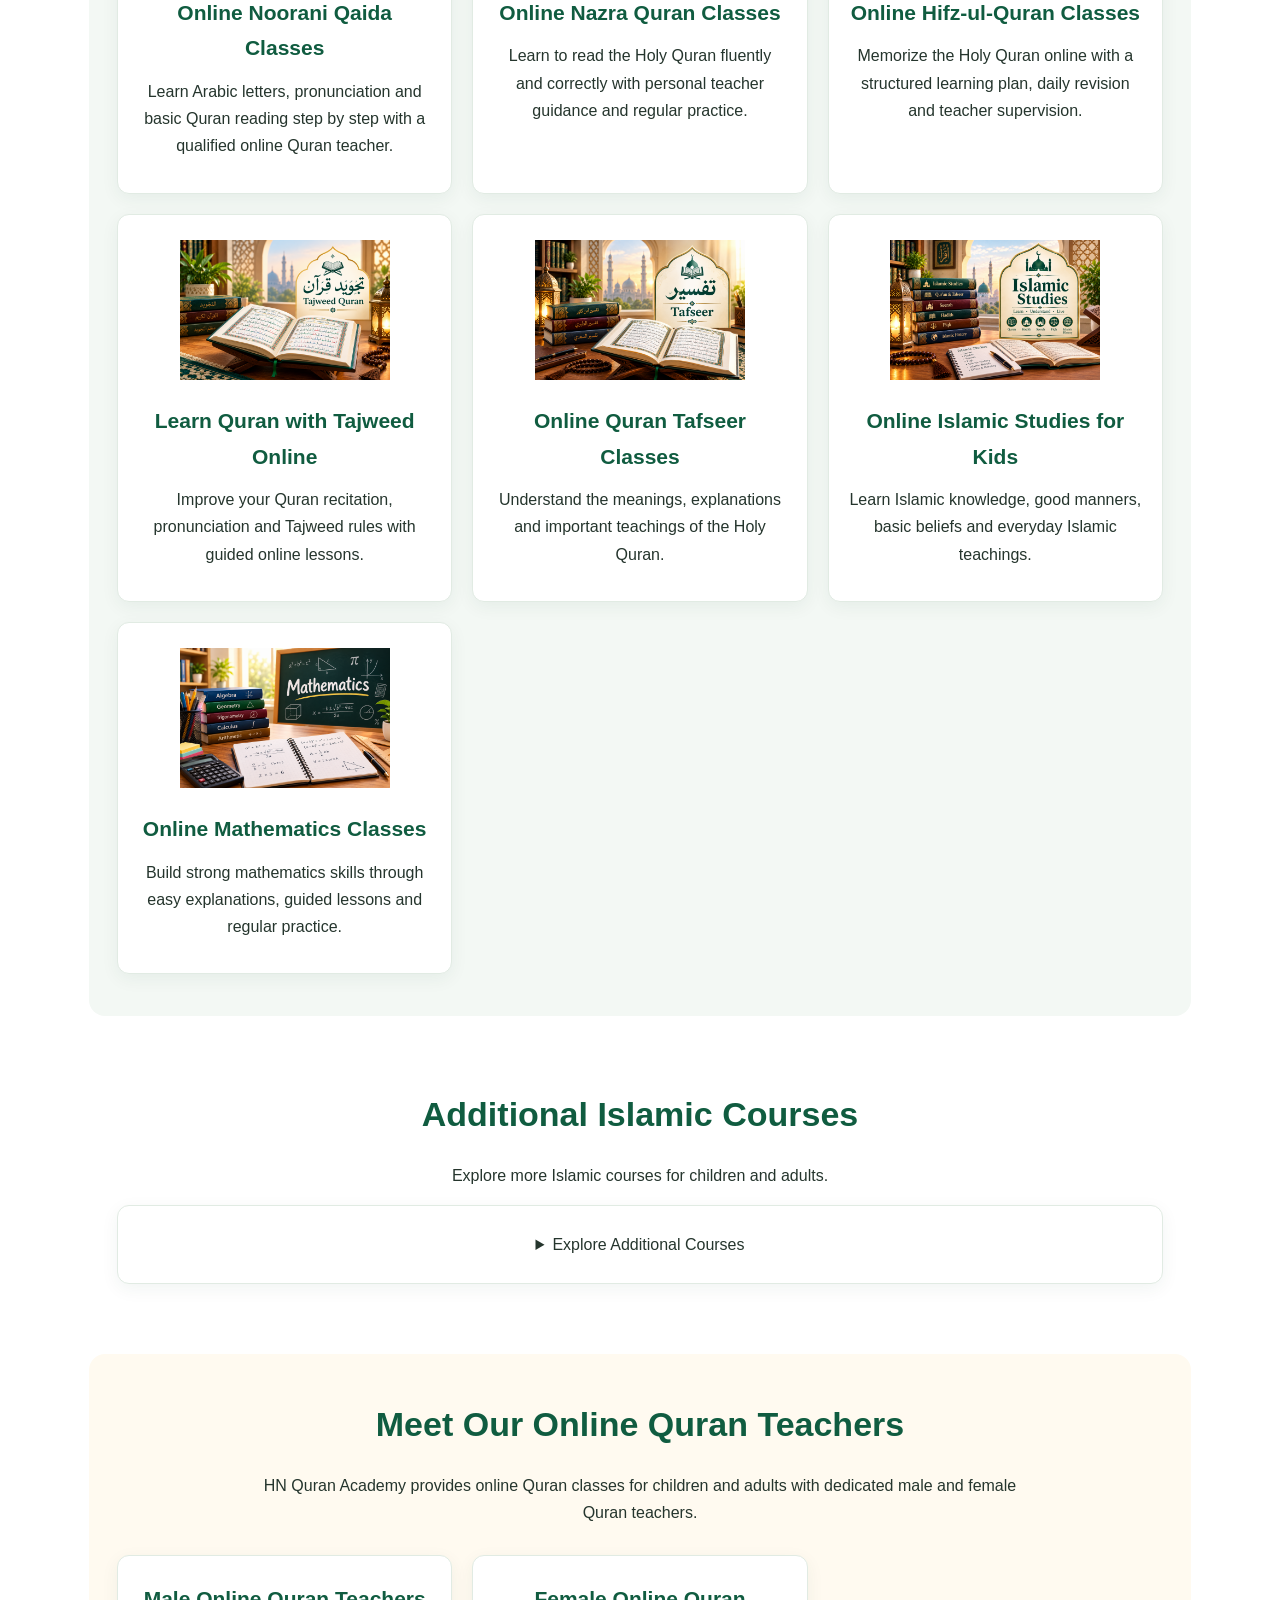
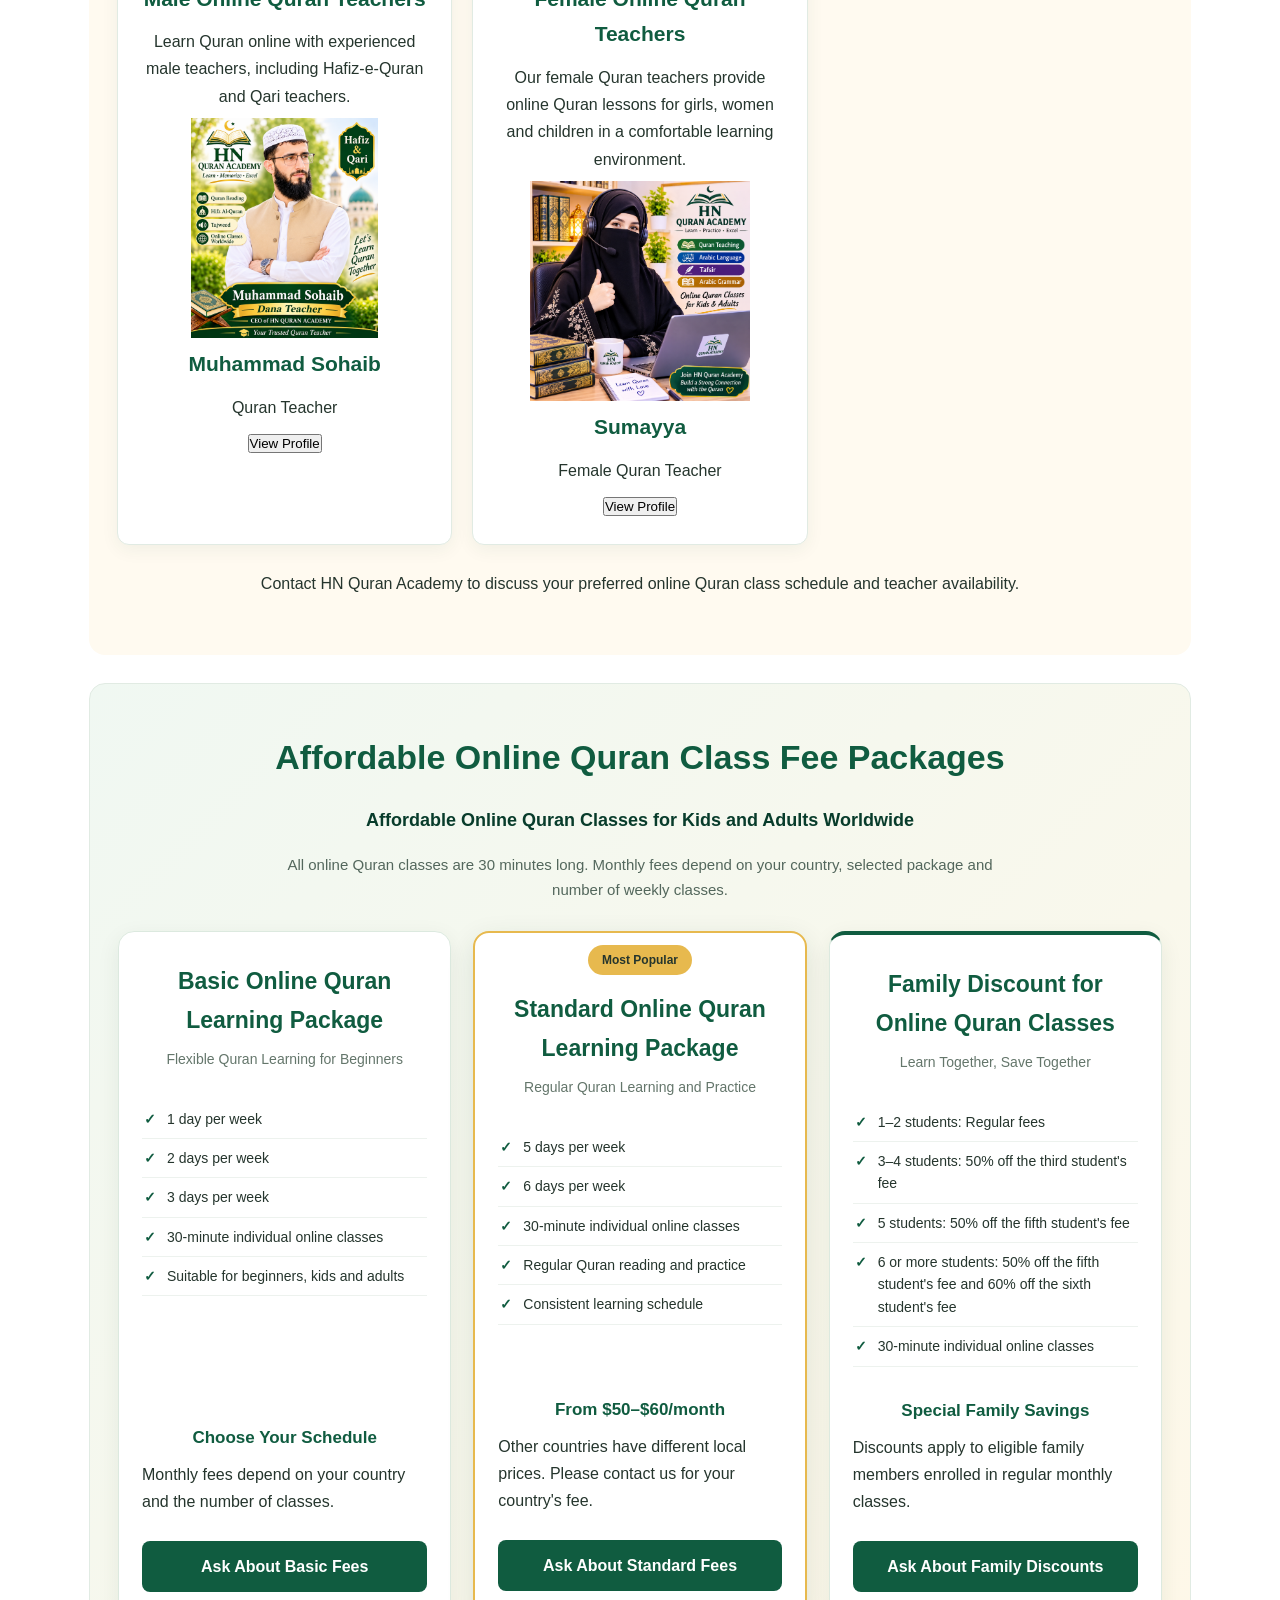
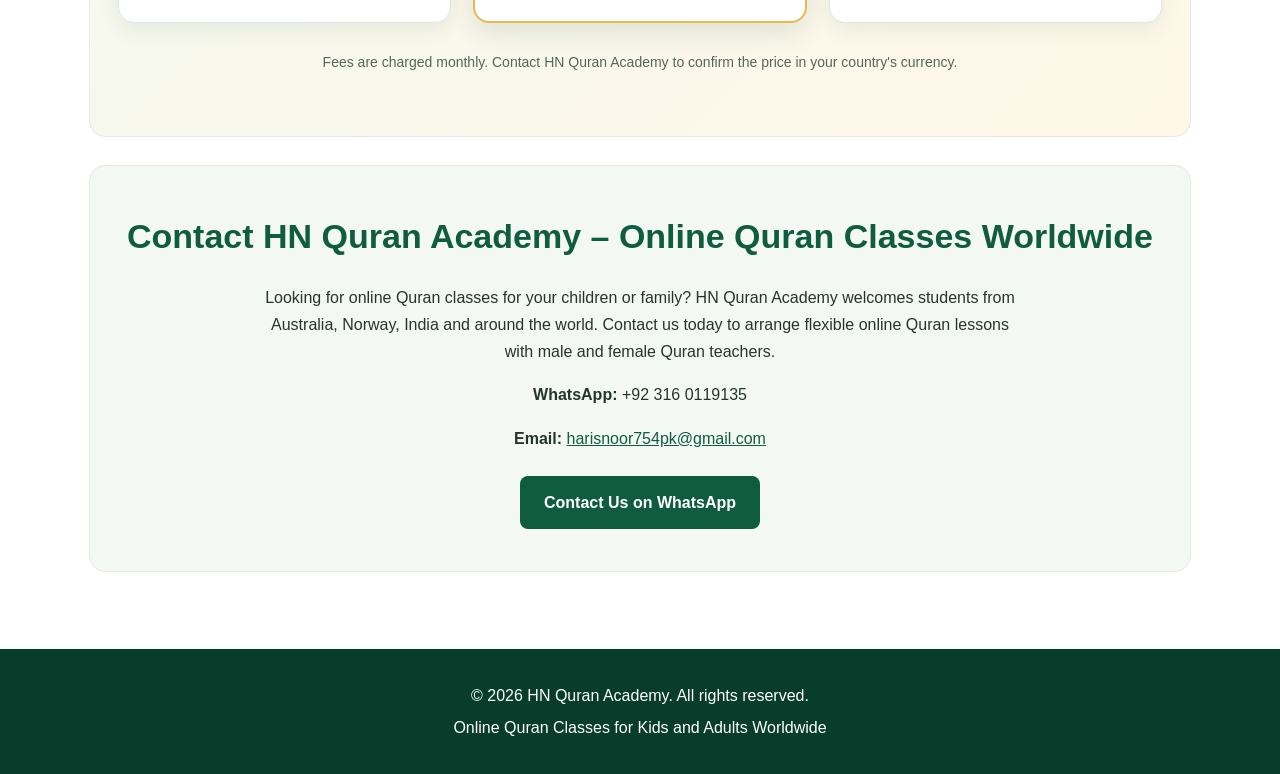
==== commit c69ea4d0: "Update print statement from 'Hello' to 'Goodbye'" ====
--- a/index.html
+++ b/index.html
@@ -1,4 +1,5 @@
-<!DOCTYPE html><html lang="en">
+<!DOCTYPE html>
+<html lang="en">
 <head>
     <meta charset="UTF-8">
     <meta name="viewport" content="width=device-width, initial-scale=1.0">
@@ -7,12 +8,9 @@
 
     <meta name="description" content="Learn Quran online with HN Quran Academy. Online Quran classes for kids and adults, including Noorani Qaida, Nazra Quran, Hifz, Tajweed and Islamic Studies. Male and female teachers available worldwide.">
 
-    
-<meta name="google-site-verification" content="_OnrtNp1QxSju79CUNiL0EZY0joFJqLr0tS63v_QepE" />
-
+    <meta name="google-site-verification" content="_OnrtNp1QxSju79CUNiL0EZY0joFJqLr0tS63v_QepE" />
 
     <meta name="theme-color" content="#105c40">
-
     <meta name="robots" content="index, follow">
 
     <link rel="canonical" href="https://harisnoor754.github.io/hn-quran-academy/">
@@ -23,44 +21,181 @@
     <meta property="og:url" content="https://harisnoor754.github.io/hn-quran-academy/">
 
     <link rel="stylesheet" href="css/style.css">
-    <!-- HN Quran Academy Structured Data -->
-<script type="application/ld+json">
-{
-  "@context": "https://schema.org",
-  "@type": "EducationalOrganization",
-  "name": "HN Quran Academy",
-  "url": "https://harisnoor754.github.io/hn-quran-academy/",
-  "description": "HN Quran Academy provides online Quran classes for kids and adults worldwide, including Noorani Qaida, Quran reading, Hifz, Tajweed and Islamic Studies.",
-  "email": "harisnoor754pk@gmail.com",
-  "telephone": "+923160119135",
-  "areaServed": "Worldwide",
-  "availableLanguage": [
-    "English",
-    "Urdu",
-    "Arabic"
-  ],
-  "contactPoint": {
-    "@type": "ContactPoint",
-    "telephone": "+923160119135",
-    "email": "harisnoor754pk@gmail.com",
-    "contactType": "customer service",
-    "availableLanguage": [
-      "English",
-      "Urdu",
-      "Arabic"
-    ]
-  }
-}
-</script>
+
+    <script type="application/ld+json">
+    {
+      "@context": "https://schema.org",
+      "@type": "EducationalOrganization",
+      "name": "HN Quran Academy",
+      "url": "https://harisnoor754.github.io/hn-quran-academy/",
+      "description": "HN Quran Academy provides online Quran classes for kids and adults worldwide, including Noorani Qaida, Quran reading, Hifz, Tajweed and Islamic Studies.",
+      "email": "harisnoor754pk@gmail.com",
+      "telephone": "+923160119135",
+      "areaServed": "Worldwide",
+      "availableLanguage": ["English", "Urdu", "Arabic"],
+      "contactPoint": {
+        "@type": "ContactPoint",
+        "telephone": "+923160119135",
+        "email": "harisnoor754pk@gmail.com",
+        "contactType": "customer service",
+        "availableLanguage": ["English", "Urdu", "Arabic"]
+      }
+    }
+    </script>
+
+    <!-- CEO Welcome Banner Styling -->
+    <style>
+    #hn-ceo-welcome {
+        position: relative;
+        isolation: isolate;
+        overflow: hidden;
+        margin: 22px 10px;
+        padding: 30px 18px;
+        text-align: center;
+        color: #fff;
+        background: linear-gradient(135deg, #032e25, #087653, #123d32, #064b38);
+        background-size: 250% 250%;
+        border: 2px solid #d9b65b;
+        border-radius: 22px;
+        box-shadow: 0 8px 28px rgba(0,0,0,.22);
+        animation: hnWelcomeOpen 1.8s ease-out both,
+                   hnBackgroundGlow 9s ease infinite;
+    }
+
+    @keyframes hnWelcomeOpen {
+        from {
+            opacity: 0;
+            transform: translateY(35px) scale(.97);
+        }
+        to {
+            opacity: 1;
+            transform: translateY(0) scale(1);
+        }
+    }
+
+    @keyframes hnBackgroundGlow {
+        0%, 100% { background-position: 0% 50%; }
+        50% { background-position: 100% 50%; }
+    }
+
+    #hn-ceo-welcome .hn-stars {
+        position: absolute;
+        inset: 0;
+        z-index: -1;
+        pointer-events: none;
+        background-image:
+            radial-gradient(circle, #ffe9a3 2px, transparent 3px),
+            radial-gradient(circle, #fff 1px, transparent 2px),
+            radial-gradient(circle, #f4d58a 2px, transparent 4px);
+        background-size: 75px 75px, 105px 105px, 135px 135px;
+        animation: hnSparkle 5s linear infinite;
+        opacity: .65;
+    }
+
+    @keyframes hnSparkle {
+        from { background-position: 0 0, 20px 30px, 50px 10px; }
+        to { background-position: 75px 75px, 125px 135px, 185px 145px; }
+    }
+
+    #hn-ceo-welcome .hn-content {
+        position: relative;
+        z-index: 1;
+    }
+
+    #hn-ceo-welcome .hn-welcome-title {
+        color: #ffe3a0;
+        font-size: clamp(24px, 5vw, 36px);
+        margin: 10px 0;
+    }
+
+    #hn-ceo-welcome .hn-greeting {
+        color: #ffe3a0;
+        font-size: 18px;
+        font-weight: bold;
+    }
+
+    #hn-ceo-welcome .hn-ceo-photo {
+        display: block;
+        width: 155px;
+        height: 155px;
+        max-width: 65%;
+        object-fit: cover;
+        border-radius: 50%;
+        border: 4px solid #f4d58a;
+        box-shadow: 0 0 25px rgba(255,215,120,.65);
+        margin: 18px auto;
+        animation: hnPhotoGlow 3s ease-in-out infinite;
+    }
+
+    @keyframes hnPhotoGlow {
+        0%, 100% { box-shadow: 0 0 15px rgba(255,215,120,.45); }
+        50% { box-shadow: 0 0 32px rgba(255,215,120,.9); }
+    }
+
+    #hn-ceo-welcome .hn-ceo-name {
+        color: #fff;
+        font-size: 27px;
+        margin: 8px 0;
+    }
+
+    #hn-ceo-welcome .hn-ceo-text {
+        line-height: 1.9;
+        max-width: 650px;
+        margin: 12px auto;
+        font-size: 16px;
+    }
+
+    #hn-ceo-welcome .hn-ceo-badge {
+        display: inline-block;
+        padding: 9px 15px;
+        margin: 6px 4px;
+        border: 1px solid #f4d58a;
+        border-radius: 30px;
+        color: #ffe3a0;
+        font-weight: bold;
+        font-size: 14px;
+    }
+
+    #hn-ceo-welcome .hn-ceo-closing {
+        color: #ffe3a0;
+        font-weight: bold;
+        margin-top: 20px;
+    }
+
+    @media (max-width: 600px) {
+        #hn-ceo-welcome {
+            margin: 15px 8px;
+            padding: 24px 13px;
+        }
+
+        #hn-ceo-welcome .hn-ceo-photo {
+            width: 135px;
+            height: 135px;
+        }
+
+        #hn-ceo-welcome .hn-ceo-text {
+            font-size: 15px;
+        }
+    }
+
+    @media (prefers-reduced-motion: reduce) {
+        #hn-ceo-welcome,
+        #hn-ceo-welcome .hn-stars,
+        #hn-ceo-welcome .hn-ceo-photo {
+            animation: none;
+        }
+    }
+    </style>
 </head>
+
 <body>
 
-
-    <header class="main-header">
+<header class="main-header">
     <img src="logo/file_0000000088688211a267f4bf818e15f0.png"
          alt="HN Quran Academy Logo"
          class="academy-logo"
          style="width: 100px !important; height: 100px !important; max-width: 100px; object-fit: contain; display: block; margin: 0 auto 12px;">
+
     <h1>HN Quran Academy</h1>
 
     <p>Learn the Holy Quran Online with Love and Guidance</p>
@@ -69,7 +204,7 @@
         Quality Quran Education for Children and Adults Worldwide
     </p>
 </header>
-    
+
 <nav class="navbar">
     <a href="#home">Home</a>
     <a href="#courses">Our Courses</a>
@@ -80,688 +215,621 @@
 </nav>
 
 <main>
-    <section id="home" class="hero welcome-hero">
-
-    <div class="welcome-content">
-
-        <p class="welcome-bismillah">
-            بِسْمِ اللَّهِ الرَّحْمَٰنِ الرَّحِيمِ
+
+    <!-- NEW CEO WELCOME BANNER -->
+    <section id="hn-ceo-welcome">
+        <div class="hn-stars"></div>
+
+        <div class="hn-content">
+
+            <p class="hn-greeting">
+                ✨ Assalamu Alaikum wa Rahmatullahi wa Barakatuh ✨
+            </p>
+
+            <h2 class="hn-welcome-title">
+                Welcome to HN Quran Academy
+            </h2>
+
+            <p>
+                🌙 Learn the Holy Quran with Love and Guidance 🌙
+            </p>
+
+            <img
+                class="hn-ceo-photo"
+                src="https://harisnoor754.github.io/hn-quran-academy/teacher/file_0000000028e0821188f1ac731dc628ce.png"
+                alt="Muhammad Harris, CEO and Founder of HN Quran Academy">
+
+            <h2 class="hn-ceo-name">Muhammad Harris</h2>
+
+            <p class="hn-greeting">CEO &amp; Founder</p>
+
+            <div class="hn-ceo-badge">
+                8 Years Teaching Experience
+            </div>
+
+            <div class="hn-ceo-badge">
+                03 January 2001
+            </div>
+
+            <p class="hn-ceo-text">
+                Dedicated to spreading Quranic knowledge worldwide.
+                Helping children and adults learn the Holy Quran
+                with proper recitation, Tajweed and Islamic guidance.
+                Our mission is to make Quran learning easy,
+                accessible and beneficial for students around the world.
+            </p>
+
+            <p class="hn-ceo-closing">
+                May the light of the Holy Quran brighten your life! 💚
+            </p>
+
+        </div>
+    </section>
+
+    <section id="courses">
+
+        <h2>Our Online Quran Courses</h2>
+
+        <p>
+            HN Quran Academy offers online Quran classes for kids and adults worldwide,
+            with experienced male and female teachers.
         </p>
 
-        <h2>🌙 Welcome to HN Quran Academy 🌙</h2>
-
-        <h3>A Beautiful Journey Begins with the Words of Allah</h3>
+        <div class="cards">
+
+            <article class="card">
+                <img src="courses/file_0000000003a48211a4d5b32f9d7948c9.png"
+                     alt="Online Noorani Qaida classes for kids and beginners"
+                     loading="lazy"
+                     style="width: 100%; max-width: 240px; height: 140px; object-fit: contain; margin-bottom: 15px;">
+                <h3>Online Noorani Qaida Classes</h3>
+                <p>Learn Arabic letters, pronunciation and basic Quran reading step by step with a qualified online Quran teacher.</p>
+            </article>
+
+            <article class="card">
+                <img src="courses/file_00000000b56c8211acd3c8a74585ad43.png"
+                     alt="Online Nazra Quran reading classes"
+                     loading="lazy"
+                     style="width: 100%; max-width: 240px; height: 140px; object-fit: contain; margin-bottom: 15px;">
+                <h3>Online Nazra Quran Classes</h3>
+                <p>Learn to read the Holy Quran fluently and correctly with personal teacher guidance and regular practice.</p>
+            </article>
+
+            <article class="card">
+                <img src="courses/file_000000004de48211affcffde9eae4896.png"
+                     alt="Online Hifz Quran memorization classes"
+                     loading="lazy"
+                     style="width: 100%; max-width: 240px; height: 140px; object-fit: contain; margin-bottom: 15px;">
+                <h3>Online Hifz-ul-Quran Classes</h3>
+                <p>Memorize the Holy Quran online with a structured learning plan, daily revision and teacher supervision.</p>
+            </article>
+
+            <article class="card">
+                <img src="courses/file_000000006e4c8211acc7b0a148c07b70.png"
+                     alt="Learn Quran with Tajweed online"
+                     loading="lazy"
+                     style="width: 100%; max-width: 240px; height: 140px; object-fit: contain; margin-bottom: 15px;">
+                <h3>Learn Quran with Tajweed Online</h3>
+                <p>Improve your Quran recitation, pronunciation and Tajweed rules with guided online lessons.</p>
+            </article>
+
+            <article class="card">
+                <img src="courses/file_000000000c348211924e438171020ced.png"
+                     alt="Online Quran Tafseer classes"
+                     loading="lazy"
+                     style="width: 100%; max-width: 240px; height: 140px; object-fit: contain; margin-bottom: 15px;">
+                <h3>Online Quran Tafseer Classes</h3>
+                <p>Understand the meanings, explanations and important teachings of the Holy Quran.</p>
+            </article>
+
+            <article class="card">
+                <img src="courses/file_0000000047dc82119f52e42cf7f643f8.png"
+                     alt="Online Islamic Studies classes for children"
+                     loading="lazy"
+                     style="width: 100%; max-width: 240px; height: 140px; object-fit: contain; margin-bottom: 15px;">
+                <h3>Online Islamic Studies for Kids</h3>
+                <p>Learn Islamic knowledge, good manners, basic beliefs and everyday Islamic teachings.</p>
+            </article>
+
+            <article class="card">
+                <img src="courses/file_000000009b5082119f5b31a20724fb58.png"
+                     alt="Online Mathematics classes for children"
+                     loading="lazy"
+                     style="width: 100%; max-width: 240px; height: 140px; object-fit: contain; margin-bottom: 15px;">
+                <h3>Online Mathematics Classes</h3>
+                <p>Build strong mathematics skills through easy explanations, guided lessons and regular practice.</p>
+            </article>
+
+        </div>
+    </section>
+
+    <section id="additional-courses">
+
+        <h2>Additional Islamic Courses</h2>
+
+        <p>Explore more Islamic courses for children and adults.</p>
+
+        <details class="card">
+            <summary>Explore Additional Courses</summary>
+
+            <div class="cards">
+
+                <article class="card">
+                    <img src="images/file_00000000e2848211b0567284b3b1a3cc.png"
+                         alt="Learn the Six Kalimas online"
+                         loading="lazy">
+                    <h3>Six Kalimas</h3>
+                    <p>Learn the six Kalimas with their meanings.</p>
+                </article>
+
+                <article class="card">
+                    <img src="images/file_000000004480821193bcc024d6de9bf7.png"
+                         alt="Learn Daily Masnoon Duas online"
+                         loading="lazy">
+                    <h3>Daily Masnoon Duas</h3>
+                    <p>Learn everyday supplications for different occasions.</p>
+                </article>
+
+                <article class="card">
+                    <img src="images/file_00000000a3cc8211b80cb2e62dfa4f66.png"
+                         alt="Learn selected Hadiths online"
+                         loading="lazy">
+                    <h3>Hadith Studies</h3>
+                    <p>Learn selected Hadiths and their lessons.</p>
+                </article>
+
+                <article class="card">
+                    <img src="images/file_00000000ef248211bc9dda8a4655127c.png"
+                         alt="Learn how to perform Namaz Salah"
+                         loading="lazy">
+                    <h3>Namaz (Salah)</h3>
+                    <p>Learn how to perform Salah correctly.</p>
+                </article>
+
+            </div>
+        </details>
+    </section>
+
+    <section id="teachers">
+
+        <h2>Meet Our Online Quran Teachers</h2>
 
         <p>
-            Assalamu Alaikum wa Rahmatullahi wa Barakatuh!
+            HN Quran Academy provides online Quran classes for children and adults
+            with dedicated male and female Quran teachers.
         </p>
 
+        <div class="cards">
+
+            <article class="card">
+
+                <h3>Male Online Quran Teachers</h3>
+
+                <p>
+                    Learn Quran online with experienced male teachers,
+                    including Hafiz-e-Quran and Qari teachers.
+                </p>
+
+                <div style="text-align: center;">
+
+                    <img id="teacher-slide"
+                         src="teacher/file_0000000028e0821188f1ac731dc628ce.png"
+                         alt="Muhammad Haris, CEO and male Quran teacher at HN Quran Academy"
+                         loading="lazy"
+                         style="width: 100%; max-width: 280px; height: 220px; object-fit: contain; border-radius: 10px;">
+
+                    <h3 id="teacher-name">Muhammad Haris</h3>
+
+                    <p id="teacher-role">CEO of HN Quran Academy</p>
+
+                    <button type="button" onclick="showTeacherProfile()">
+                        View Profile
+                    </button>
+
+                </div>
+
+                <div id="teacher-profile"
+                     style="display: none; margin-top: 20px; text-align: left;">
+
+                    <h3 id="profile-name"></h3>
+                    <p id="profile-age"></p>
+                    <p id="profile-experience"></p>
+                    <p id="profile-qualification"></p>
+                    <p id="profile-bio"></p>
+
+                    <button type="button" onclick="closeTeacherProfile()">
+                        Close Profile
+                    </button>
+
+                </div>
+            </article>
+
+            <article class="card">
+
+                <h3>Female Online Quran Teachers</h3>
+
+                <p>
+                    Our female Quran teachers provide online Quran lessons
+                    for girls, women and children in a comfortable learning environment.
+                </p>
+
+                <div style="text-align: center;">
+
+                    <img id="female-teacher-slide"
+                         src="teacher/file_000000000450821184c5624f0d2456af.png"
+                         alt="Sidra, female Quran teacher at HN Quran Academy"
+                         loading="lazy"
+                         style="width: 100%; max-width: 280px; height: 220px; object-fit: contain; border-radius: 10px;">
+
+                    <h3 id="female-teacher-name">Sidra</h3>
+
+                    <p id="female-teacher-role">Female Quran Teacher</p>
+
+                    <button type="button" onclick="showFemaleTeacherProfile()">
+                        View Profile
+                    </button>
+
+                </div>
+
+                <div id="female-teacher-profile"
+                     style="display: none; margin-top: 20px; text-align: left;">
+
+                    <h3 id="female-profile-name"></h3>
+                    <p id="female-profile-age"></p>
+                    <p id="female-profile-experience"></p>
+                    <p id="female-profile-qualification"></p>
+                    <p id="female-profile-subjects"></p>
+                    <p id="female-profile-bio"></p>
+
+                    <button type="button" onclick="closeFemaleTeacherProfile()">
+                        Close Profile
+                    </button>
+
+                </div>
+            </article>
+
+        </div>
+
+        <p class="note">
+            Contact HN Quran Academy to discuss your preferred online Quran class
+            schedule and teacher availability.
+        </p>
+    </section>
+
+    <script>
+    // MALE TEACHERS
+
+    const teachers = [
+
+        {
+            name: "Muhammad Haris",
+            role: "CEO of HN Quran Academy",
+            image: "teacher/file_0000000028e0821188f1ac731dc628ce.png",
+            age: "25 years",
+            experience: "8 years",
+            qualification: "Hafiz-e-Quran and Qari",
+            bio: "Muhammad Haris is the CEO of HN Quran Academy. He has eight years of teaching experience and focuses on correct Quran recitation and Tajweed."
+        },
+
+        {
+            name: "Muhammad Sohaib",
+            role: "Quran Teacher",
+            image: "teacher/file_000000002f148211af222a7a3b719456.png",
+            age: "22 years",
+            experience: "5 years",
+            qualification: "Hafiz-e-Quran",
+            bio: "Muhammad Sohaib is a dedicated Quran teacher with five years of teaching experience. He helps students learn and recite the Holy Quran through regular practice."
+        },
+
+        {
+            name: "Anis Muhammad",
+            role: "Hafiz-e-Quran",
+            image: "teacher/file_0000000089c48211b0d75ff69726aa6e.png",
+            age: "22 years",
+            experience: "4 years",
+            qualification: "Hafiz-e-Quran",
+            bio: "Anis Muhammad is a dedicated Quran teacher with four years of teaching experience. He helps students learn and recite the Holy Quran with care and attention."
+        },
+
+        {
+            name: "Hafiz Awais",
+            role: "Alim and Hafiz-e-Quran",
+            image: "teacher/file_00000000ac24821198946d25d5151a38.png",
+            age: "21 years",
+            experience: "3 years",
+            qualification: "Alim and Hafiz-e-Quran",
+            bio: "Hafiz Awais is an Alim and Hafiz-e-Quran with three years of teaching experience. He helps students learn the Holy Quran and understand Islamic teachings."
+        }
+
+    ];
+
+    let currentTeacher = 0;
+
+    function updateTeacherSlide() {
+
+        const teacher = teachers[currentTeacher];
+
+        document.getElementById("teacher-slide").src = teacher.image;
+        document.getElementById("teacher-slide").alt =
+            teacher.name + ", " + teacher.qualification +
+            ", Online Quran Teacher at HN Quran Academy";
+
+        document.getElementById("teacher-name").textContent = teacher.name;
+        document.getElementById("teacher-role").textContent = teacher.role;
+
+        document.getElementById("teacher-profile").style.display = "none";
+    }
+
+    function showTeacherProfile() {
+
+        const teacher = teachers[currentTeacher];
+
+        document.getElementById("profile-name").textContent = teacher.name;
+        document.getElementById("profile-age").textContent = "Age: " + teacher.age;
+        document.getElementById("profile-experience").textContent =
+            "Teaching Experience: " + teacher.experience;
+        document.getElementById("profile-qualification").textContent =
+            "Qualification: " + teacher.qualification;
+        document.getElementById("profile-bio").textContent = teacher.bio;
+
+        document.getElementById("teacher-profile").style.display = "block";
+    }
+
+    function closeTeacherProfile() {
+        document.getElementById("teacher-profile").style.display = "none";
+    }
+
+
+    // FEMALE TEACHERS
+
+    const femaleTeachers = [
+
+        {
+            name: "Sidra",
+            role: "Female Quran Teacher",
+            image: "teacher/file_000000000450821184c5624f0d2456af.png",
+            age: "27 years",
+            experience: "7 years",
+            qualification: "Hafiz-e-Quran",
+            subjects: "Quran Teaching",
+            bio: "Sidra is a dedicated Quran teacher with seven years of teaching experience. She helps students learn and recite the Holy Quran with care and attention."
+        },
+
+        {
+            name: "Sumayya",
+            role: "Female Quran Teacher",
+            image: "teacher/file_00000000a074821194f8702bd9f9af15.png",
+            age: "24 years",
+            experience: "5 years",
+            qualification: "Hafiz-e-Quran",
+            subjects: "Quran Teaching",
+            bio: "Sumayya is a dedicated Quran teacher with five years of teaching experience. She helps students improve their Quran recitation through regular practice."
+        },
+
+        {
+            name: "Habiba",
+            role: "Arabic Language, Tafsir & Arabic Grammar Teacher",
+            image: "teacher/file_00000000df60821191739dde160031bc.png",
+            age: "28 years",
+            experience: "7 years",
+            qualification: "Alima",
+            subjects: "Arabic Language, Tafsir and Arabic Grammar",
+            bio: "Habiba is an experienced teacher with seven years of teaching experience. She teaches Arabic Language, Tafsir and Arabic Grammar to help students improve their Arabic knowledge and understanding of the Quran."
+        },
+
+        {
+            name: "Noor",
+            role: "Manager of HN Quran Academy",
+            image: "teacher/file_00000000546882119c3a89ab2fd983fe.png",
+            age: "24 years",
+            experience: "6 years",
+            qualification: "Mufassir-ul-Quran and B.S. Economics",
+            subjects: "Tafsir and Mathematics",
+            bio: "Noor is the Manager of HN Quran Academy. She has six years of teaching experience and qualifications in Quranic Tafsir and Economics. She teaches Tafsir and Mathematics."
+        }
+
+    ];
+
+    let currentFemaleTeacher = 0;
+
+    function updateFemaleTeacherSlide() {
+
+        const teacher = femaleTeachers[currentFemaleTeacher];
+
+        document.getElementById("female-teacher-slide").src = teacher.image;
+        document.getElementById("female-teacher-slide").alt =
+            teacher.name + ", " + teacher.qualification +
+            ", Female Online Quran Teacher at HN Quran Academy";
+
+        document.getElementById("female-teacher-name").textContent = teacher.name;
+        document.getElementById("female-teacher-role").textContent = teacher.role;
+
+        document.getElementById("female-teacher-profile").style.display = "none";
+    }
+
+    function showFemaleTeacherProfile() {
+
+        const teacher = femaleTeachers[currentFemaleTeacher];
+
+        document.getElementById("female-profile-name").textContent = teacher.name;
+        document.getElementById("female-profile-age").textContent =
+            "Age: " + teacher.age;
+        document.getElementById("female-profile-experience").textContent =
+            "Teaching Experience: " + teacher.experience;
+        document.getElementById("female-profile-qualification").textContent =
+            "Qualification: " + teacher.qualification;
+        document.getElementById("female-profile-subjects").textContent =
+            "Subjects: " + teacher.subjects;
+        document.getElementById("female-profile-bio").textContent = teacher.bio;
+
+        document.getElementById("female-teacher-profile").style.display = "block";
+    }
+
+    function closeFemaleTeacherProfile() {
+        document.getElementById("female-teacher-profile").style.display = "none";
+    }
+
+
+    // AUTOMATIC TEACHER SLIDERS
+
+    setInterval(function () {
+        currentTeacher = (currentTeacher + 1) % teachers.length;
+        updateTeacherSlide();
+    }, 2000);
+
+    setInterval(function () {
+        currentFemaleTeacher =
+            (currentFemaleTeacher + 1) % femaleTeachers.length;
+        updateFemaleTeacherSlide();
+    }, 2000);
+
+    </script>
+
+    <section id="fees" class="fees-section">
+
+        <h2>Affordable Online Quran Class Fee Packages</h2>
+
+        <p class="fees-intro">
+            Affordable Online Quran Classes for Kids and Adults Worldwide
+        </p>
+
+        <p class="fees-duration">
+            All online Quran classes are 30 minutes long.
+            Monthly fees depend on your country, selected package
+            and number of weekly classes.
+        </p>
+
+        <div class="cards">
+
+            <article class="card fee-card">
+
+                <h3>Basic Online Quran Learning Package</h3>
+
+                <p class="fee-subtitle">
+                    Flexible Quran Learning for Beginners
+                </p>
+
+                <ul>
+                    <li>1 day per week</li>
+                    <li>2 days per week</li>
+                    <li>3 days per week</li>
+                    <li>30-minute individual online classes</li>
+                    <li>Suitable for beginners, kids and adults</li>
+                </ul>
+
+                <p class="fee-price">Choose Your Schedule</p>
+
+                <p>
+                    Monthly fees depend on your country
+                    and the number of classes.
+                </p>
+
+                <a href="fees.html#basic" class="fee-button">
+                    Ask About Basic Fees
+                </a>
+
+            </article>
+
+            <article class="card fee-card popular-package">
+
+                <span class="popular-badge">Most Popular</span>
+
+                <h3>Standard Online Quran Learning Package</h3>
+
+                <p class="fee-subtitle">
+                    Regular Quran Learning and Practice
+                </p>
+
+                <ul>
+                    <li>5 days per week</li>
+                    <li>6 days per week</li>
+                    <li>30-minute individual online classes</li>
+                    <li>Regular Quran reading and practice</li>
+                    <li>Consistent learning schedule</li>
+                </ul>
+
+                <p class="fee-price">From $50–$60/month</p>
+
+                <p>
+                    Other countries have different local prices.
+                    Please contact us for your country's fee.
+                </p>
+
+                <a href="fees.html#standard" class="fee-button">
+                    Ask About Standard Fees
+                </a>
+
+            </article>
+
+            <article class="card fee-card family-package">
+
+                <h3>Family Discount for Online Quran Classes</h3>
+
+                <p class="fee-subtitle">
+                    Learn Together, Save Together
+                </p>
+
+                <ul>
+                    <li>1–2 students: Regular fees</li>
+                    <li>3–4 students: 50% off the third student's fee</li>
+                    <li>5 students: 50% off the fifth student's fee</li>
+                    <li>6 or more students: 50% off the fifth student's fee and 60% off the sixth student's fee</li>
+                    <li>30-minute individual online classes</li>
+                </ul>
+
+                <p class="fee-price">Special Family Savings</p>
+
+                <p>
+                    Discounts apply to eligible family members
+                    enrolled in regular monthly classes.
+                </p>
+
+                <a href="fees.html#family" class="fee-button">
+                    Ask About Family Discounts
+                </a>
+
+            </article>
+
+        </div>
+
+        <p class="fees-note">
+            Fees are charged monthly. Contact HN Quran Academy
+            to confirm the price in your country's currency.
+        </p>
+
+    </section>
+
+    <section id="contact">
+
+        <h2>Contact HN Quran Academy – Online Quran Classes Worldwide</h2>
+
         <p>
-            Give your children the beautiful gift of Quran
-            learning. Our online classes help children and adults
-            learn Quran reading, Tajweed, memorisation and Islamic
-            studies in a friendly and caring environment.
+            Looking for online Quran classes for your children or family?
+            HN Quran Academy welcomes students from Australia, Norway,
+            India and around the world.
+            Contact us today to arrange flexible online Quran lessons
+            with male and female Quran teachers.
         </p>
 
-        <div class="welcome-features">
-            <span>📖 Quran Reading & Tajweed</span>
-            <span>👨‍🏫 Male Teachers</span>
-            <span>👩‍🏫 Female Teachers</span>
-            <span>🌍 Online Classes Worldwide</span>
-        </div>
-
-        <p class="welcome-closing">
-            Let the light of the Holy Quran brighten your family's life. 💚
+        <p class="contact-detail">
+            <strong>WhatsApp:</strong> +92 316 0119135
         </p>
 
-        <div class="welcome-buttons">
-
-            <a href="#courses" class="button">
-                ✨ Explore Our Academy
+        <p class="contact-detail">
+            <strong>Email:</strong>
+            <a href="mailto:harisnoor754pk@gmail.com">
+                harisnoor754pk@gmail.com
             </a>
-
-            <a href="https://wa.me/923160119135"
-               class="button"
-               target="_blank"
-               rel="noopener noreferrer">
-                💬 Contact Us on WhatsApp
-            </a>
-
-        </div>
-
-    </div>
-
-    <div class="welcome-image">
-
-        <img
-            src="images/file_00000000cc048211a70ebca271605c2e.png"
-            alt="Welcome to HN Quran Academy, where children learn the Holy Quran">
-
-    </div>
-
-</section>
-
-    
-
-<section id="courses">
-
-    <h2>Our Online Quran Courses</h2>
-
-    <p>
-        HN Quran Academy offers online Quran classes for kids and adults worldwide,
-        with experienced male and female teachers.
-    </p>
-
-    <div class="cards">
-
-        <article class="card">
-            <img src="courses/file_0000000003a48211a4d5b32f9d7948c9.png"
-                 alt="Online Noorani Qaida classes for kids and beginners"
-                 loading="lazy"
-                 style="width: 100%; max-width: 240px; height: 140px; object-fit: contain; margin-bottom: 15px;">
-            <h3>Online Noorani Qaida Classes</h3>
-            <p>Learn Arabic letters, pronunciation and basic Quran reading step by step with a qualified online Quran teacher.</p>
-        </article>
-
-        <article class="card">
-            <img src="courses/file_00000000b56c8211acd3c8a74585ad43.png"
-                 alt="Online Nazra Quran reading classes"
-                 loading="lazy"
-                 style="width: 100%; max-width: 240px; height: 140px; object-fit: contain; margin-bottom: 15px;">
-            <h3>Online Nazra Quran Classes</h3>
-            <p>Learn to read the Holy Quran fluently and correctly with personal teacher guidance and regular practice.</p>
-        </article>
-
-        <article class="card">
-            <img src="courses/file_000000004de48211affcffde9eae4896.png"
-                 alt="Online Hifz Quran memorization classes"
-                 loading="lazy"
-                 style="width: 100%; max-width: 240px; height: 140px; object-fit: contain; margin-bottom: 15px;">
-            <h3>Online Hifz-ul-Quran Classes</h3>
-            <p>Memorize the Holy Quran online with a structured learning plan, daily revision and teacher supervision.</p>
-        </article>
-
-        <article class="card">
-            <img src="courses/file_000000006e4c8211acc7b0a148c07b70.png"
-                 alt="Learn Quran with Tajweed online"
-                 loading="lazy"
-                 style="width: 100%; max-width: 240px; height: 140px; object-fit: contain; margin-bottom: 15px;">
-            <h3>Learn Quran with Tajweed Online</h3>
-            <p>Improve your Quran recitation, pronunciation and Tajweed rules with guided online lessons.</p>
-        </article>
-
-        <article class="card">
-            <img src="courses/file_000000000c348211924e438171020ced.png"
-                 alt="Online Quran Tafseer classes"
-                 loading="lazy"
-                 style="width: 100%; max-width: 240px; height: 140px; object-fit: contain; margin-bottom: 15px;">
-            <h3>Online Quran Tafseer Classes</h3>
-            <p>Understand the meanings, explanations and important teachings of the Holy Quran.</p>
-        </article>
-
-        <article class="card">
-            <img src="courses/file_0000000047dc82119f52e42cf7f643f8.png"
-                 alt="Online Islamic Studies classes for children"
-                 loading="lazy"
-                 style="width: 100%; max-width: 240px; height: 140px; object-fit: contain; margin-bottom: 15px;">
-            <h3>Online Islamic Studies for Kids</h3>
-            <p>Learn Islamic knowledge, good manners, basic beliefs and everyday Islamic teachings.</p>
-        </article>
-
-        <article class="card">
-            <img src="courses/file_000000009b5082119f5b31a20724fb58.png"
-                 alt="Online Mathematics classes for children"
-                 loading="lazy"
-                 style="width: 100%; max-width: 240px; height: 140px; object-fit: contain; margin-bottom: 15px;">
-            <h3>Online Mathematics Classes</h3>
-            <p>Build strong mathematics skills through easy explanations, guided lessons and regular practice.</p>
-        </article>
-
-    </div>
-
-</section>
-
-    
-    
-<section id="additional-courses">
-
-    <h2>Additional Islamic Courses</h2>
-
-    <p>Explore more Islamic courses for children and adults.</p>
-
-    <details class="card">
-
-        <summary>Explore Additional Courses</summary>
-
-        <div class="cards">
-
-            <article class="card">
-                <img src="images/file_00000000e2848211b0567284b3b1a3cc.png"
-                     alt="Learn the Six Kalimas online"
-                     loading="lazy">
-                <h3>Six Kalimas</h3>
-                <p>Learn the six Kalimas with their meanings.</p>
-            </article>
-
-            <article class="card">
-                <img src="images/file_000000004480821193bcc024d6de9bf7.png"
-                     alt="Learn Daily Masnoon Duas online"
-                     loading="lazy">
-                <h3>Daily Masnoon Duas</h3>
-                <p>Learn everyday supplications for different occasions.</p>
-            </article>
-
-            <article class="card">
-                <img src="images/file_00000000a3cc8211b80cb2e62dfa4f66.png"
-                     alt="Learn selected Hadiths online"
-                     loading="lazy">
-                <h3>Hadith Studies</h3>
-                <p>Learn selected Hadiths and their lessons.</p>
-            </article>
-
-            <article class="card">
-                <img src="images/file_00000000ef248211bc9dda8a4655127c.png"
-                     alt="Learn how to perform Namaz Salah"
-                     loading="lazy">
-                <h3>Namaz (Salah)</h3>
-                <p>Learn how to perform Salah correctly.</p>
-            </article>
-
-        </div>
-
-    </details>
-
-</section>
-
-
-<section id="teachers">
-
-    <h2>Meet Our Online Quran Teachers</h2>
-
-    <p>
-        HN Quran Academy provides online Quran classes for children and adults
-        with dedicated male and female Quran teachers.
-    </p>
-
-    <div class="cards">
-
-        <!-- MALE TEACHERS -->
-        <article class="card">
-
-            <h3>Male Online Quran Teachers</h3>
-
-            <p>
-                Learn Quran online with experienced male teachers,
-                including Hafiz-e-Quran and Qari teachers.
-            </p>
-
-            <div style="text-align: center;">
-
-                <img id="teacher-slide"
-                     src="teacher/file_0000000028e0821188f1ac731dc628ce.png"
-                     alt="Muhammad Haris, CEO and male Quran teacher at HN Quran Academy"
-                     loading="lazy"
-                     style="width: 100%; max-width: 280px; height: 220px; object-fit: contain; border-radius: 10px;">
-
-                <h3 id="teacher-name">Muhammad Haris</h3>
-
-                <p id="teacher-role">CEO of HN Quran Academy</p>
-
-                <button type="button" onclick="showTeacherProfile()">
-                    View Profile
-                </button>
-
-            </div>
-
-            <div id="teacher-profile"
-                 style="display: none; margin-top: 20px; text-align: left;">
-
-                <h3 id="profile-name"></h3>
-                <p id="profile-age"></p>
-                <p id="profile-experience"></p>
-                <p id="profile-qualification"></p>
-                <p id="profile-bio"></p>
-
-                <button type="button" onclick="closeTeacherProfile()">
-                    Close Profile
-                </button>
-
-            </div>
-
-        </article>
-
-
-        <!-- FEMALE TEACHERS -->
-        <article class="card">
-
-            <h3>Female Online Quran Teachers</h3>
-
-            <p>
-                Our female Quran teachers provide online Quran lessons
-                for girls, women and children in a comfortable learning environment.
-            </p>
-
-            <div style="text-align: center;">
-
-                <img id="female-teacher-slide"
-                     src="teacher/file_000000000450821184c5624f0d2456af.png"
-                     alt="Sidra, female Quran teacher at HN Quran Academy"
-                     loading="lazy"
-                     style="width: 100%; max-width: 280px; height: 220px; object-fit: contain; border-radius: 10px;">
-
-                <h3 id="female-teacher-name">Sidra</h3>
-
-                <p id="female-teacher-role">Female Quran Teacher</p>
-
-                <button type="button" onclick="showFemaleTeacherProfile()">
-                    View Profile
-                </button>
-
-            </div>
-
-            <div id="female-teacher-profile"
-                 style="display: none; margin-top: 20px; text-align: left;">
-
-                <h3 id="female-profile-name"></h3>
-                <p id="female-profile-age"></p>
-                <p id="female-profile-experience"></p>
-                <p id="female-profile-qualification"></p>
-                <p id="female-profile-subjects"></p>
-                <p id="female-profile-bio"></p>
-
-                <button type="button" onclick="closeFemaleTeacherProfile()">
-                    Close Profile
-                </button>
-
-            </div>
-
-        </article>
-
-    </div>
-
-    <p class="note">
-        Contact HN Quran Academy to discuss your preferred online Quran class
-        schedule and teacher availability.
-    </p>
-
-</section>
-
-<script>
-
-// ===============================
-// MALE TEACHERS
-// ===============================
-
-const teachers = [
-
-    {
-        name: "Muhammad Haris",
-        role: "CEO of HN Quran Academy",
-        image: "teacher/file_0000000028e0821188f1ac731dc628ce.png",
-        age: "25 years",
-        experience: "8 years",
-        qualification: "Hafiz-e-Quran and Qari",
-        bio: "Muhammad Haris is the CEO of HN Quran Academy. He has eight years of teaching experience and focuses on correct Quran recitation and Tajweed."
-    },
-
-    {
-        name: "Muhammad Sohaib",
-        role: "Quran Teacher",
-        image: "teacher/file_000000002f148211af222a7a3b719456.png",
-        age: "22 years",
-        experience: "5 years",
-        qualification: "Hafiz-e-Quran",
-        bio: "Muhammad Sohaib is a dedicated Quran teacher with five years of teaching experience. He helps students learn and recite the Holy Quran through regular practice."
-    },
-
-    {
-        name: "Anis Muhammad",
-        role: "Hafiz-e-Quran",
-        image: "teacher/file_0000000089c48211b0d75ff69726aa6e.png",
-        age: "22 years",
-        experience: "4 years",
-        qualification: "Hafiz-e-Quran",
-        bio: "Anis Muhammad is a dedicated Quran teacher with four years of teaching experience. He helps students learn and recite the Holy Quran with care and attention."
-    },
-
-    {
-        name: "Hafiz Awais",
-        role: "Alim and Hafiz-e-Quran",
-        image: "teacher/file_00000000ac24821198946d25d5151a38.png",
-        age: "21 years",
-        experience: "3 years",
-        qualification: "Alim and Hafiz-e-Quran",
-        bio: "Hafiz Awais is an Alim and Hafiz-e-Quran with three years of teaching experience. He helps students learn the Holy Quran and understand Islamic teachings."
-    }
-
-];
-
-let currentTeacher = 0;
-
-function updateTeacherSlide() {
-
-    const teacher = teachers[currentTeacher];
-
-    document.getElementById("teacher-slide").src = teacher.image;
-    document.getElementById("teacher-slide").alt =
-    teacher.name + ", " + teacher.qualification +
-    ", Online Quran Teacher at HN Quran Academy";
-
-    document.getElementById("teacher-name").textContent = teacher.name;
-    document.getElementById("teacher-role").textContent = teacher.role;
-
-    document.getElementById("teacher-profile").style.display = "none";
-
-}
-
-function showTeacherProfile() {
-
-    const teacher = teachers[currentTeacher];
-
-    document.getElementById("profile-name").textContent = teacher.name;
-
-    document.getElementById("profile-age").textContent =
-        "Age: " + teacher.age;
-
-    document.getElementById("profile-experience").textContent =
-        "Teaching Experience: " + teacher.experience;
-
-    document.getElementById("profile-qualification").textContent =
-        "Qualification: " + teacher.qualification;
-
-    document.getElementById("profile-bio").textContent = teacher.bio;
-
-    document.getElementById("teacher-profile").style.display = "block";
-
-}
-
-function closeTeacherProfile() {
-
-    document.getElementById("teacher-profile").style.display = "none";
-
-}
-
-
-// ===============================
-// FEMALE TEACHERS
-// ===============================
-
-const femaleTeachers = [
-
-    {
-        name: "Sidra",
-        role: "Female Quran Teacher",
-        image: "teacher/file_000000000450821184c5624f0d2456af.png",
-        age: "27 years",
-        experience: "7 years",
-        qualification: "Hafiz-e-Quran",
-        subjects: "Quran Teaching",
-        bio: "Sidra is a dedicated Quran teacher with seven years of teaching experience. She helps students learn and recite the Holy Quran with care and attention."
-    },
-
-    {
-        name: "Sumayya",
-        role: "Female Quran Teacher",
-        image: "teacher/file_00000000a074821194f8702bd9f9af15.png",
-        age: "24 years",
-        experience: "5 years",
-        qualification: "Hafiz-e-Quran",
-        subjects: "Quran Teaching",
-        bio: "Sumayya is a dedicated Quran teacher with five years of teaching experience. She helps students improve their Quran recitation through regular practice."
-    },
-
-    {
-        name: "Habiba",
-        role: "Arabic Language, Tafsir & Arabic Grammar Teacher",
-        image: "teacher/file_00000000df60821191739dde160031bc.png",
-        age: "28 years",
-        experience: "7 years",
-        qualification: "Alima",
-        subjects: "Arabic Language, Tafsir and Arabic Grammar",
-        bio: "Habiba is an experienced teacher with seven years of teaching experience. She teaches Arabic Language, Tafsir and Arabic Grammar to help students improve their Arabic knowledge and understanding of the Quran."
-    },
-
-    {
-        name: "Noor",
-        role: "Manager of HN Quran Academy",
-        image: "teacher/file_00000000546882119c3a89ab2fd983fe.png",
-        age: "24 years",
-        experience: "6 years",
-        qualification: "Mufassir-ul-Quran and B.S. Economics",
-        subjects: "Tafsir and Mathematics",
-        bio: "Noor is the Manager of HN Quran Academy. She has six years of teaching experience and qualifications in Quranic Tafsir and Economics. She teaches Tafsir and Mathematics."
-    }
-
-];
-
-let currentFemaleTeacher = 0;
-
-function updateFemaleTeacherSlide() {
-
-    const teacher = femaleTeachers[currentFemaleTeacher];
-
-    document.getElementById("female-teacher-slide").src = teacher.image;
-    document.getElementById("female-teacher-slide").alt =
-    teacher.name + ", " + teacher.qualification +
-    ", Female Online Quran Teacher at HN Quran Academy";
-
-    document.getElementById("female-teacher-name").textContent = teacher.name;
-    document.getElementById("female-teacher-role").textContent = teacher.role;
-
-    document.getElementById("female-teacher-profile").style.display = "none";
-
-}
-
-function showFemaleTeacherProfile() {
-
-    const teacher = femaleTeachers[currentFemaleTeacher];
-
-    document.getElementById("female-profile-name").textContent = teacher.name;
-
-    document.getElementById("female-profile-age").textContent =
-        "Age: " + teacher.age;
-
-    document.getElementById("female-profile-experience").textContent =
-        "Teaching Experience: " + teacher.experience;
-
-    document.getElementById("female-profile-qualification").textContent =
-        "Qualification: " + teacher.qualification;
-
-    document.getElementById("female-profile-subjects").textContent =
-        "Subjects: " + teacher.subjects;
-
-    document.getElementById("female-profile-bio").textContent = teacher.bio;
-
-    document.getElementById("female-teacher-profile").style.display = "block";
-
-}
-
-function closeFemaleTeacherProfile() {
-
-    document.getElementById("female-teacher-profile").style.display = "none";
-
-}
-
-
-// ===============================
-// AUTOMATIC SLIDERS
-// ===============================
-
-setInterval(function () {
-
-    currentTeacher = (currentTeacher + 1) % teachers.length;
-
-    updateTeacherSlide();
-
-}, 2000);
-
-
-setInterval(function () {
-
-    currentFemaleTeacher =
-        (currentFemaleTeacher + 1) % femaleTeachers.length;
-
-    updateFemaleTeacherSlide();
-
-}, 2000);
-
-</script>
-    
-    <section id="fees" class="fees-section">
-
-    <h2>Affordable Online Quran Class Fee Packages</h2>
-
-    <p class="fees-intro">
-        Affordable Online Quran Classes for Kids and Adults Worldwide
-    </p>
-
-    <p class="fees-duration">
-        All online Quran classes are 30 minutes long.
-        Monthly fees depend on your country, selected package
-        and number of weekly classes.
-    </p>
-
-    <div class="cards">
-
-        <!-- BASIC PACKAGE -->
-        <article class="card fee-card">
-
-            <h3>Basic Online Quran Learning Package</h3>
-
-            <p class="fee-subtitle">
-                Flexible Quran Learning for Beginners
-            </p>
-
-            <ul>
-                <li>1 day per week</li>
-                <li>2 days per week</li>
-                <li>3 days per week</li>
-                <li>30-minute individual online classes</li>
-                <li>Suitable for beginners, kids and adults</li>
-            </ul>
-
-            <p class="fee-price">
-                Choose Your Schedule
-            </p>
-
-            <p>
-                Monthly fees depend on your country
-                and the number of classes.
-            </p>
-
-            <a href="fees.html#basic" class="fee-button">
-                Ask About Basic Fees
-            </a>
-
-        </article>
-
-
-        <!-- STANDARD PACKAGE -->
-        <article class="card fee-card popular-package">
-
-            <span class="popular-badge">Most Popular</span>
-
-            <h3>Standard Online Quran Learning Package</h3>
-
-            <p class="fee-subtitle">
-                Regular Quran Learning and Practice
-            </p>
-
-            <ul>
-                <li>5 days per week</li>
-                <li>6 days per week</li>
-                <li>30-minute individual online classes</li>
-                <li>Regular Quran reading and practice</li>
-                <li>Consistent learning schedule</li>
-            </ul>
-
-            <p class="fee-price">
-                From $50–$60/month
-            </p>
-
-            <p>
-                Other countries have different local prices.
-                Please contact us for your country's fee.
-            </p>
-
-            <a href="fees.html#standard" class="fee-button">
-                Ask About Standard Fees
-            </a>
-
-        </article>
-
-
-        <!-- FAMILY DISCOUNT -->
-        <article class="card fee-card family-package">
-
-            <h3>Family Discount for Online Quran Classes</h3>
-
-            <p class="fee-subtitle">
-                Learn Together, Save Together
-            </p>
-
-            <ul>
-                <li>1–2 students: Regular fees</li>
-                <li>3–4 students: 50% off the third student's fee</li>
-                <li>5 students: 50% off the fifth student's fee</li>
-                <li>6 or more students: 50% off the fifth student's fee and 60% off the sixth student's fee</li>
-                <li>30-minute individual online classes</li>
-            </ul>
-
-            <p class="fee-price">
-                Special Family Savings
-            </p>
-
-            <p>
-                Discounts apply to eligible family members
-                enrolled in regular monthly classes.
-            </p>
-
-            <a href="fees.html#family" class="fee-button">
-                Ask About Family Discounts
-            </a>
-
-        </article>
-
-    </div>
-
-    <p class="fees-note">
-        Fees are charged monthly. Contact HN Quran Academy
-        to confirm the price in your country's currency.
-    </p>
-
-</section>
-    <section id="contact">
-
-    <h2>Contact HN Quran Academy – Online Quran Classes Worldwide</h2>
-
-    <p>
-        Looking for online Quran classes for your children or family?
-        HN Quran Academy welcomes students from Australia, Norway,
-        India and around the world.
-        Contact us today to arrange flexible online Quran lessons
-        with male and female Quran teachers.
-    </p>
-
-    <p class="contact-detail">
-        <strong>WhatsApp:</strong> +92 316 0119135
-    </p>
-
-    <p class="contact-detail">
-        <strong>Email:</strong>
-        <a href="mailto:harisnoor754pk@gmail.com">
-            harisnoor754pk@gmail.com
+        </p>
+
+        <a class="button"
+           href="https://wa.me/923160119135"
+           target="_blank"
+           rel="noopener">
+            Contact Us on WhatsApp
         </a>
-    </p>
-
-    <a class="button"
-       href="https://wa.me/923160119135"
-       target="_blank"
-       rel="noopener">
-        Contact Us on WhatsApp
-    </a>
-
-</section>
+
+    </section>
 
 </main>
 
@@ -769,148 +837,6 @@
     <p>&copy; 2026 HN Quran Academy. All rights reserved.</p>
     <p>Online Quran Classes for Kids and Adults Worldwide</p>
 </footer>
-    
-<!-- HN Quran Academy Animated Welcome Banner -->
-<style>
-#hn-ceo-welcome {
-  position: relative;
-  overflow: hidden;
-  margin: 22px 10px;
-  padding: 28px 16px;
-  text-align: center;
-  color: #fff;
-  background: linear-gradient(135deg, #032e25, #087653, #123d32);
-  border: 2px solid #d9b65b;
-  border-radius: 22px;
-  box-shadow: 0 8px 28px rgba(0,0,0,.22);
-  max-height: 0;
-  opacity: 0;
-  transform: translateY(-25px);
-  animation: hnOpen 5s ease forwards;
-}
-
-@keyframes hnOpen {
-  0% { max-height: 0; opacity: 0; transform: translateY(-25px); padding-top: 0; padding-bottom: 0; }
-  65% { opacity: 1; }
-  100% { max-height: 850px; opacity: 1; transform: translateY(0); padding-top: 28px; padding-bottom: 28px; }
-}
-
-#hn-ceo-welcome .hn-stars {
-  position: absolute;
-  inset: 0;
-  pointer-events: none;
-  background-image:
-    radial-gradient(circle, #ffe9a3 2px, transparent 3px),
-    radial-gradient(circle, #fff 1px, transparent 2px);
-  background-size: 75px 75px, 105px 105px;
-  animation: hnSparkle 3s linear infinite;
-  opacity: .55;
-}
-
-@keyframes hnSparkle {
-  0% { background-position: 0 0, 20px 30px; }
-  100% { background-position: 75px 75px, 125px 135px; }
-}
-
-#hn-ceo-welcome .hn-content {
-  position: relative;
-  z-index: 1;
-}
-
-#hn-ceo-welcome .hn-welcome-title {
-  color: #ffe3a0;
-  font-size: clamp(23px, 5vw, 34px);
-  margin: 8px 0;
-}
-
-#hn-ceo-welcome .hn-ceo-photo {
-  width: 150px;
-  height: 150px;
-  object-fit: cover;
-  border-radius: 50%;
-  border: 4px solid #f4d58a;
-  box-shadow: 0 0 25px rgba(255,215,120,.6);
-  margin: 16px auto;
-}
-
-#hn-ceo-welcome .hn-greeting {
-  color: #ffe3a0;
-  font-size: 18px;
-  font-weight: bold;
-}
-
-#hn-ceo-welcome .hn-ceo-text {
-  line-height: 1.8;
-  max-width: 600px;
-  margin: 8px auto;
-}
-
-#hn-ceo-welcome .hn-ceo-badge {
-  display: inline-block;
-  padding: 8px 15px;
-  margin: 5px;
-  border: 1px solid #f4d58a;
-  border-radius: 30px;
-  color: #ffe3a0;
-  font-weight: bold;
-}
-
-@media (prefers-reduced-motion: reduce) {
-  #hn-ceo-welcome {
-    animation: none;
-    max-height: 850px;
-    opacity: 1;
-    transform: none;
-  }
-  #hn-ceo-welcome .hn-stars {
-    animation: none;
-  }
-}
-</style>
-
-<section id="hn-ceo-welcome">
-  <div class="hn-stars"></div>
-
-  <div class="hn-content">
-    <p class="hn-greeting">✨ Assalamu Alaikum wa Rahmatullah ✨</p>
-
-    <h2 class="hn-welcome-title">
-      Welcome to HN Quran Academy
-    </h2>
-
-    <p>🌙 Learn the Holy Quran with Love and Guidance 🌙</p>
-
-    <img
-      class="hn-ceo-photo"
-      src="https://harisnoor754.github.io/hn-quran-academy/teacher/file_0000000028e0821188f1ac731dc628ce.png"
-      alt="Muhammad Haris, CEO of HN Quran Academy">
-
-    <h2>Muhammad Haris</h2>
-    <p class="hn-greeting">CEO & Founder</p>
-
-    <div class="hn-ceo-badge">8 Years Teaching Experience</div>
-    <div class="hn-ceo-badge">03 January 2001</div>
-
-    <p class="hn-ceo-text">
-      Dedicated to spreading Quranic knowledge worldwide.
-      Helping children and adults learn the Holy Quran
-      with proper recitation, Tajweed and guidance.
-    </p>
-
-    <p class="hn-greeting">
-      May the light of the Holy Quran brighten your life! 💚
-    </p>
-  </div>
-</section>
-
 
 </body>
 </html>
-            
-        
-    
-
-
-    
-
-    
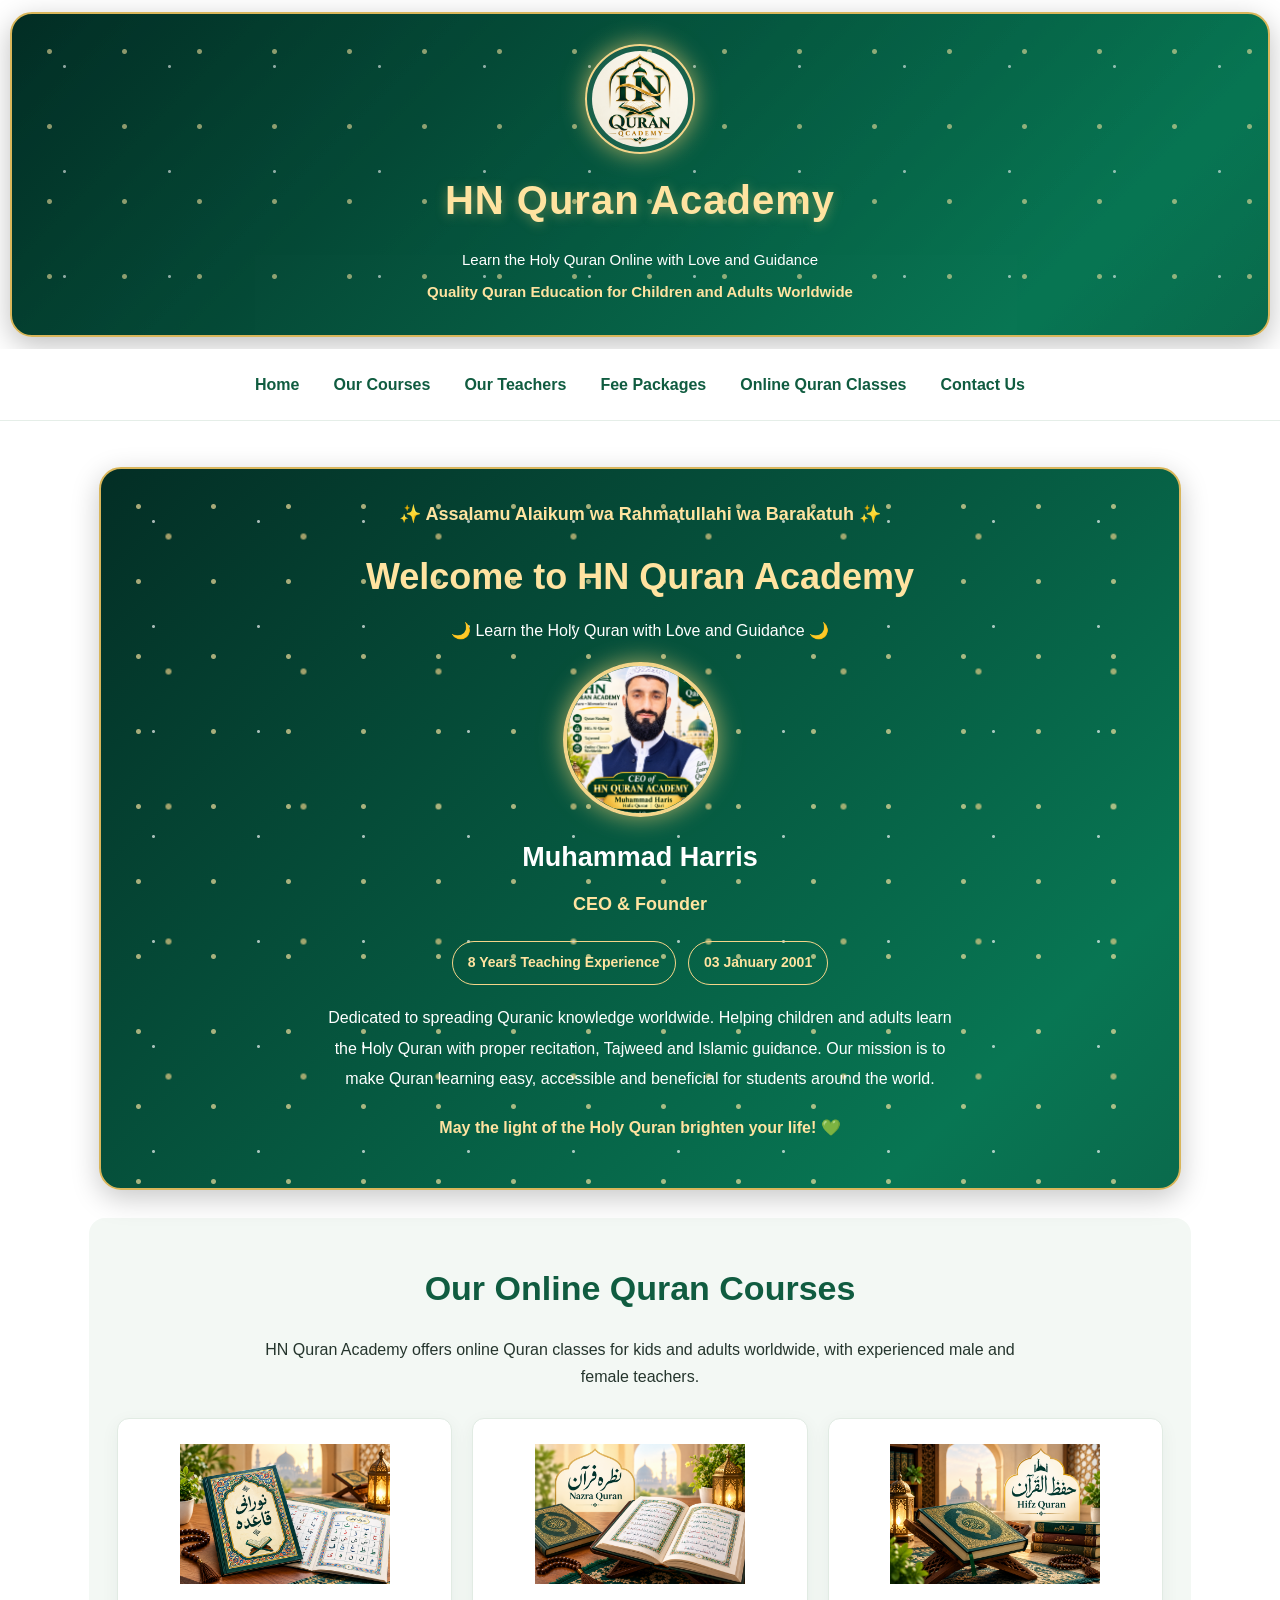
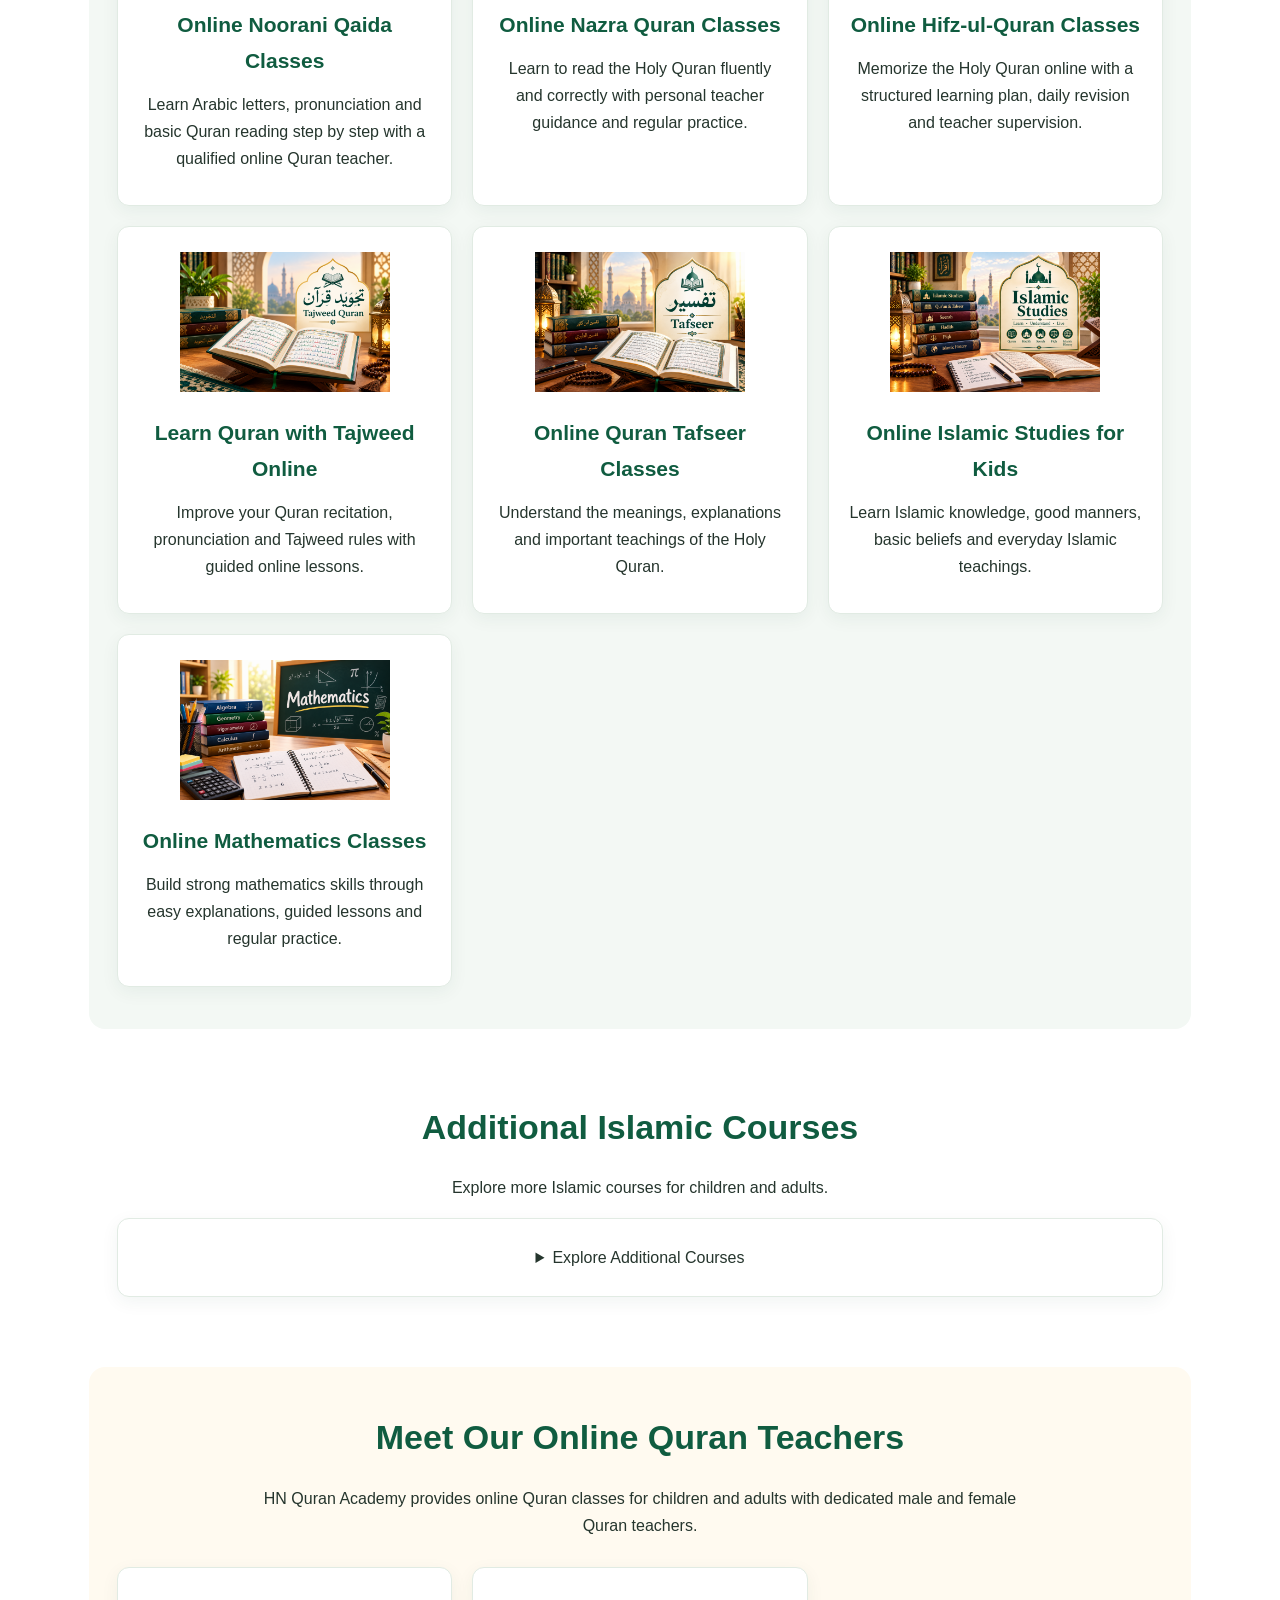
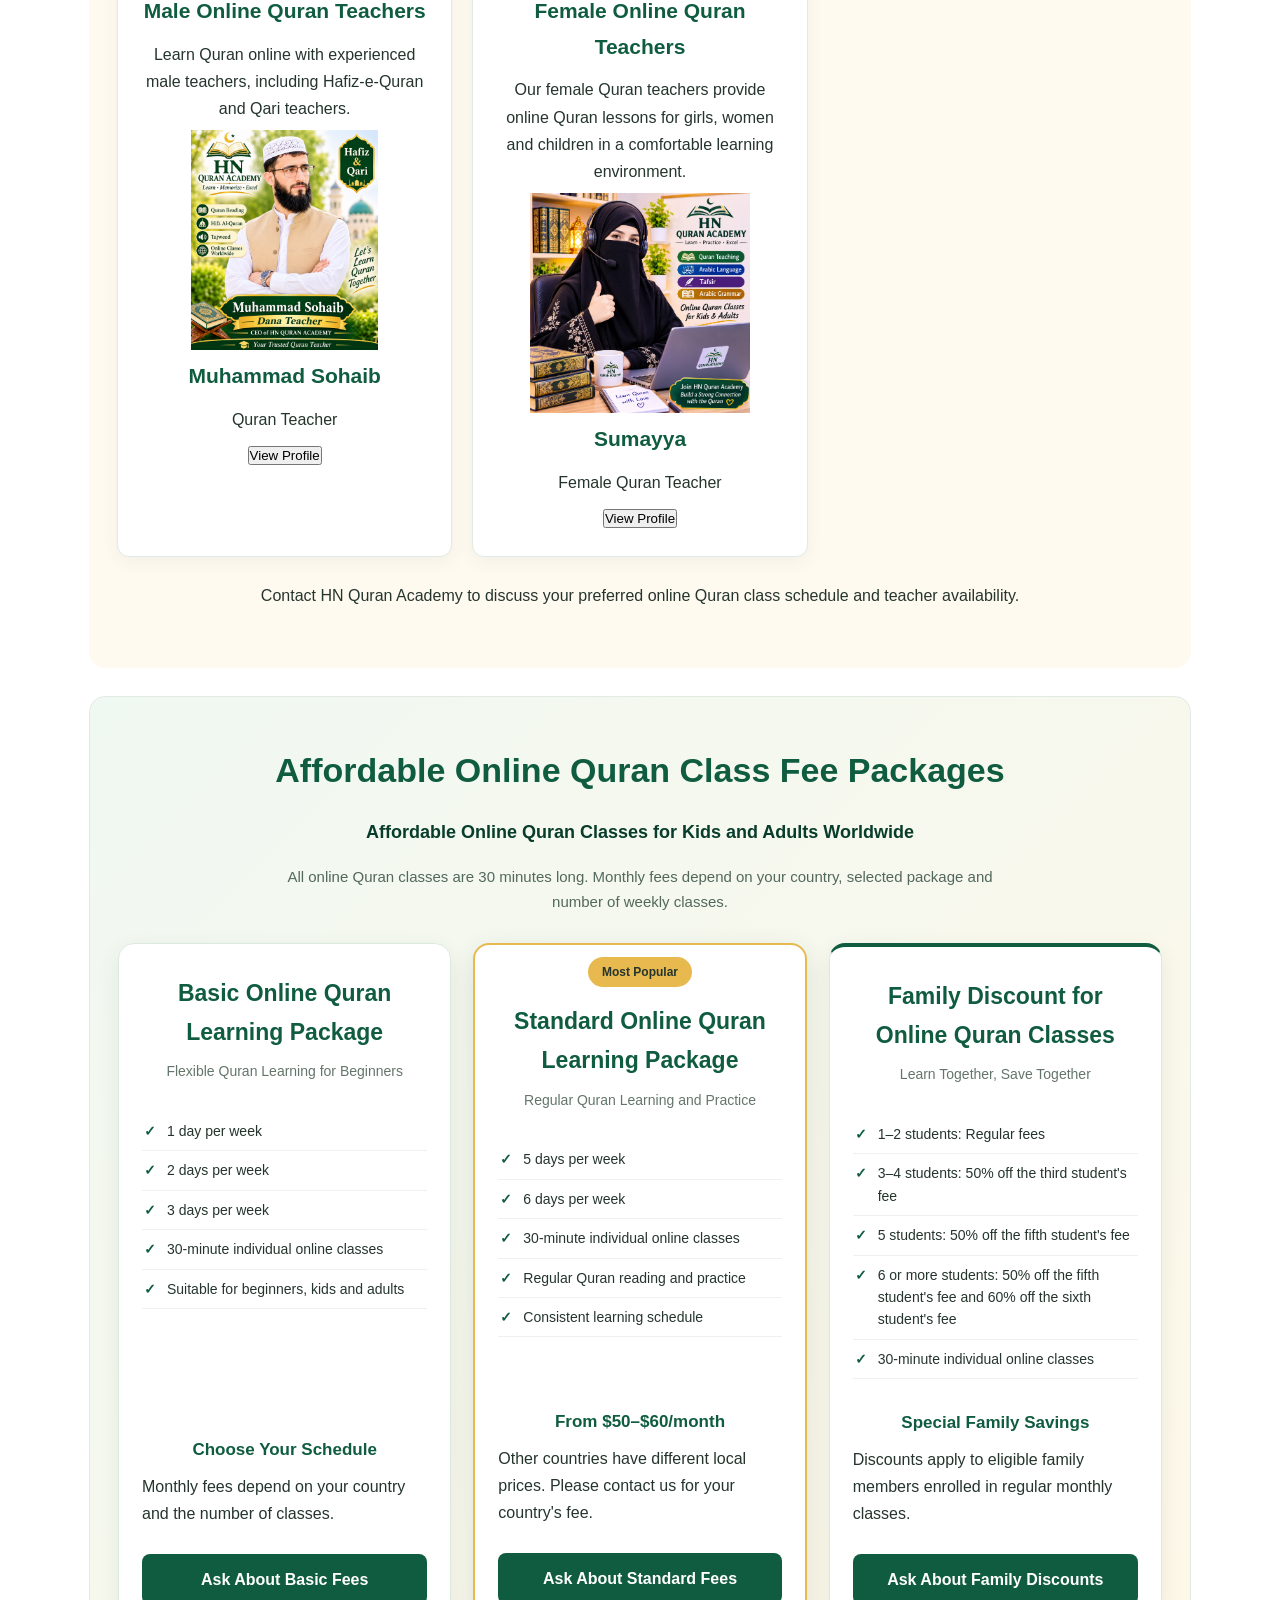
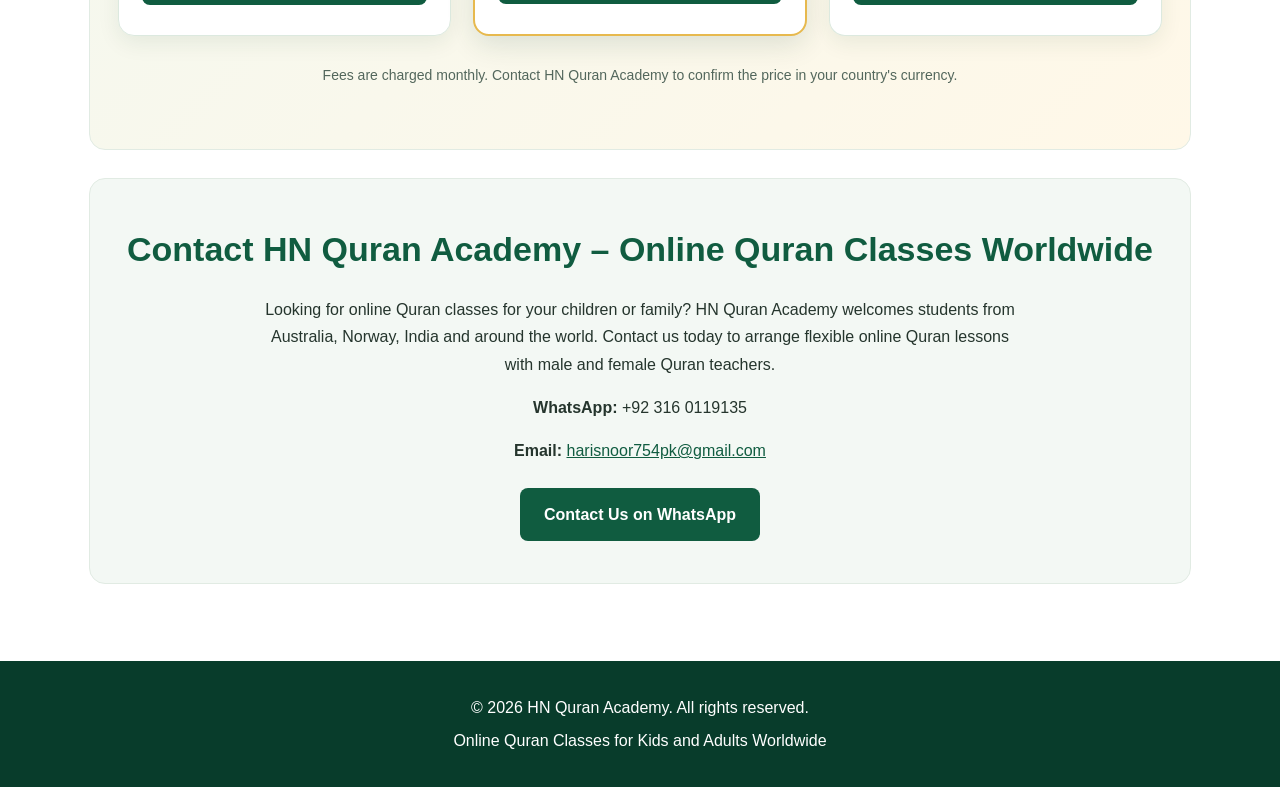
==== commit 1f694433: "Refactor logo image in header Removed inline styles from the logo image in the header." ====
--- a/index.html
+++ b/index.html
@@ -190,11 +190,12 @@
 
 <body>
 
+
 <header class="main-header">
+
     <img src="logo/file_0000000088688211a267f4bf818e15f0.png"
          alt="HN Quran Academy Logo"
-         class="academy-logo"
-         style="width: 100px !important; height: 100px !important; max-width: 100px; object-fit: contain; display: block; margin: 0 auto 12px;">
+         class="academy-logo">
 
     <h1>HN Quran Academy</h1>
 
@@ -203,7 +204,9 @@
     <p class="header-tagline">
         Quality Quran Education for Children and Adults Worldwide
     </p>
+
 </header>
+
 
 <nav class="navbar">
     <a href="#home">Home</a>
--- a/css/style.css
+++ b/css/style.css
@@ -581,3 +581,118 @@
 }
 
 
+/* PREMIUM HN ACADEMY HEADER */
+.main-header {
+    position: relative;
+    overflow: hidden;
+    isolation: isolate;
+    text-align: center;
+    padding: 30px 15px 25px !important;
+    margin: 12px 10px;
+    border: 2px solid #d9b65b;
+    border-radius: 22px;
+    background: linear-gradient(
+        135deg,
+        #032e25,
+        #087653,
+        #123d32,
+        #064b38
+    );
+    background-size: 250% 250%;
+    box-shadow: 0 8px 28px rgba(0,0,0,.25);
+    animation: hnHeaderGlow 9s ease infinite;
+}
+
+@keyframes hnHeaderGlow {
+    0%, 100% { background-position: 0% 50%; }
+    50% { background-position: 100% 50%; }
+}
+
+.main-header::before {
+    content: "";
+    position: absolute;
+    inset: 0;
+    z-index: -1;
+    pointer-events: none;
+    background-image:
+        radial-gradient(circle, #ffe9a3 2px, transparent 3px),
+        radial-gradient(circle, #fff 1px, transparent 2px);
+    background-size: 75px 75px, 105px 105px;
+    animation: hnHeaderSparkle 6s linear infinite;
+    opacity: .55;
+}
+
+@keyframes hnHeaderSparkle {
+    from { background-position: 0 0, 20px 30px; }
+    to { background-position: 75px 75px, 125px 135px; }
+}
+
+.main-header .academy-logo {
+    position: relative;
+    z-index: 1;
+    width: 110px !important;
+    height: 110px !important;
+    max-width: 110px !important;
+    object-fit: contain;
+    padding: 5px;
+    border: 2px solid #f4d58a;
+    border-radius: 50%;
+    background: rgba(255,255,255,.08);
+    box-shadow: 0 0 25px rgba(255,215,120,.65);
+    animation: hnLogoGlow 3s ease-in-out infinite;
+}
+
+@keyframes hnLogoGlow {
+    0%, 100% { box-shadow: 0 0 15px rgba(255,215,120,.45); }
+    50% { box-shadow: 0 0 32px rgba(255,215,120,.9); }
+}
+
+.main-header h1 {
+    position: relative;
+    z-index: 1;
+    color: #ffe3a0 !important;
+    font-size: clamp(27px, 6vw, 40px);
+    font-weight: 800;
+    letter-spacing: 1px;
+    margin: 12px 0;
+    text-shadow: 0 2px 12px rgba(255,215,120,.35);
+}
+
+.main-header p {
+    position: relative;
+    z-index: 1;
+    color: #fff !important;
+    font-size: 15px;
+    line-height: 1.8;
+    margin: 5px auto;
+}
+
+.main-header .header-tagline {
+    color: #ffe3a0 !important;
+    font-weight: bold;
+}
+
+@media (max-width: 600px) {
+    .main-header {
+        margin: 10px 7px;
+        padding: 23px 12px !important;
+    }
+
+    .main-header .academy-logo {
+        width: 95px !important;
+        height: 95px !important;
+    }
+
+    .main-header h1 {
+        font-size: 27px;
+    }
+}
+
+@media (prefers-reduced-motion: reduce) {
+    .main-header,
+    .main-header::before,
+    .main-header .academy-logo {
+        animation: none;
+    }
+}
+
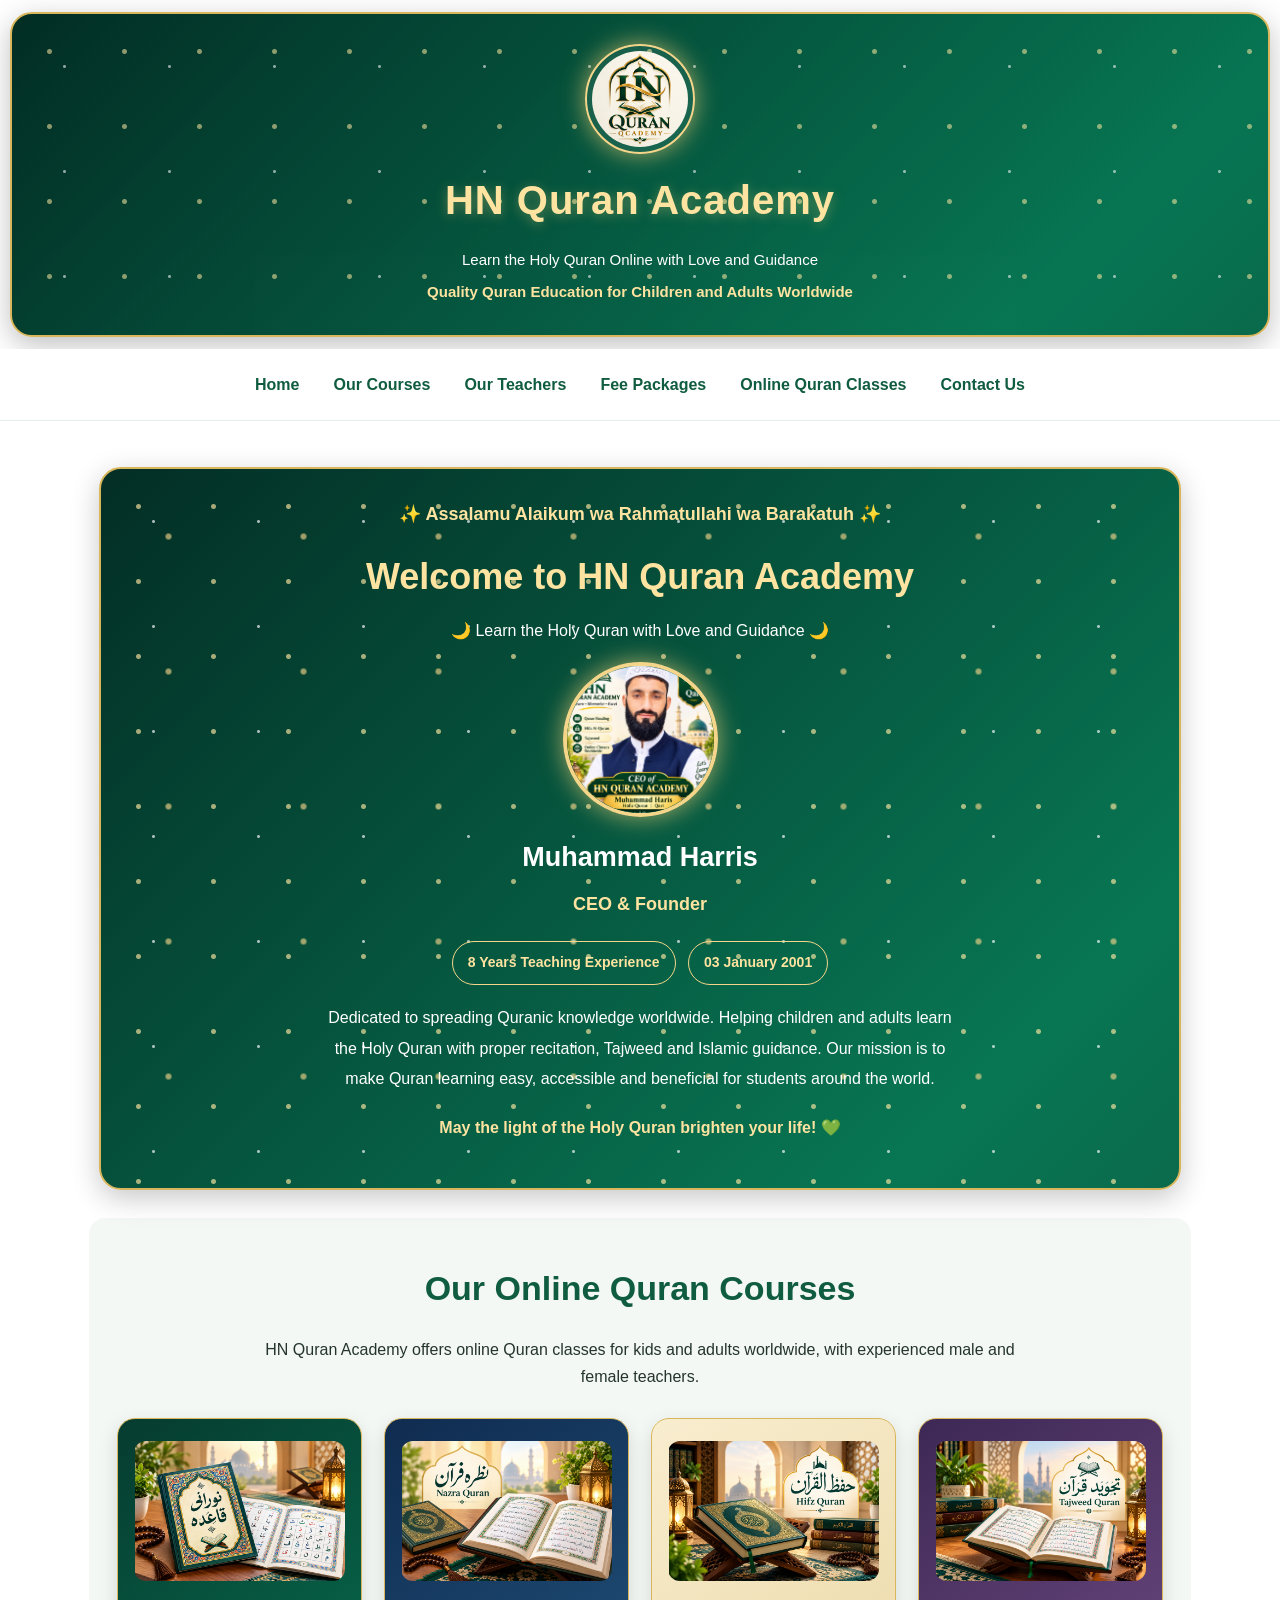
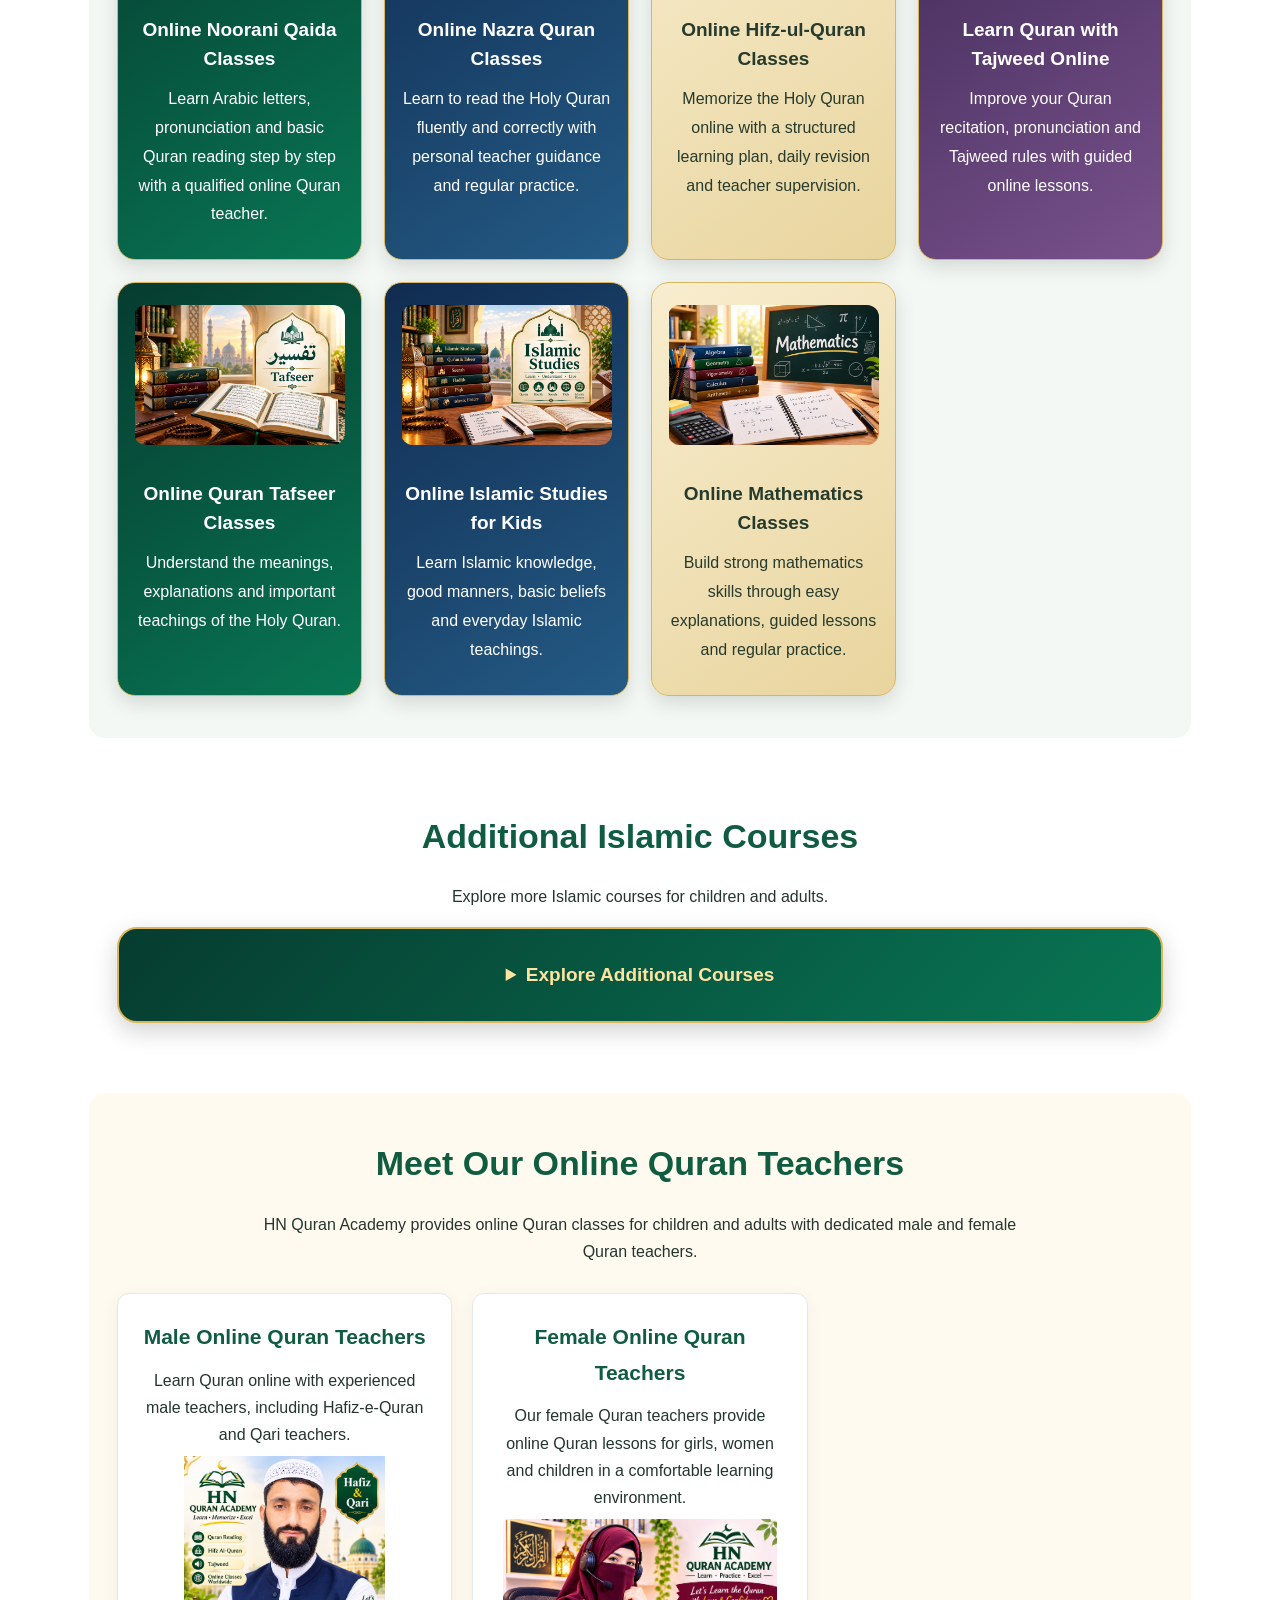
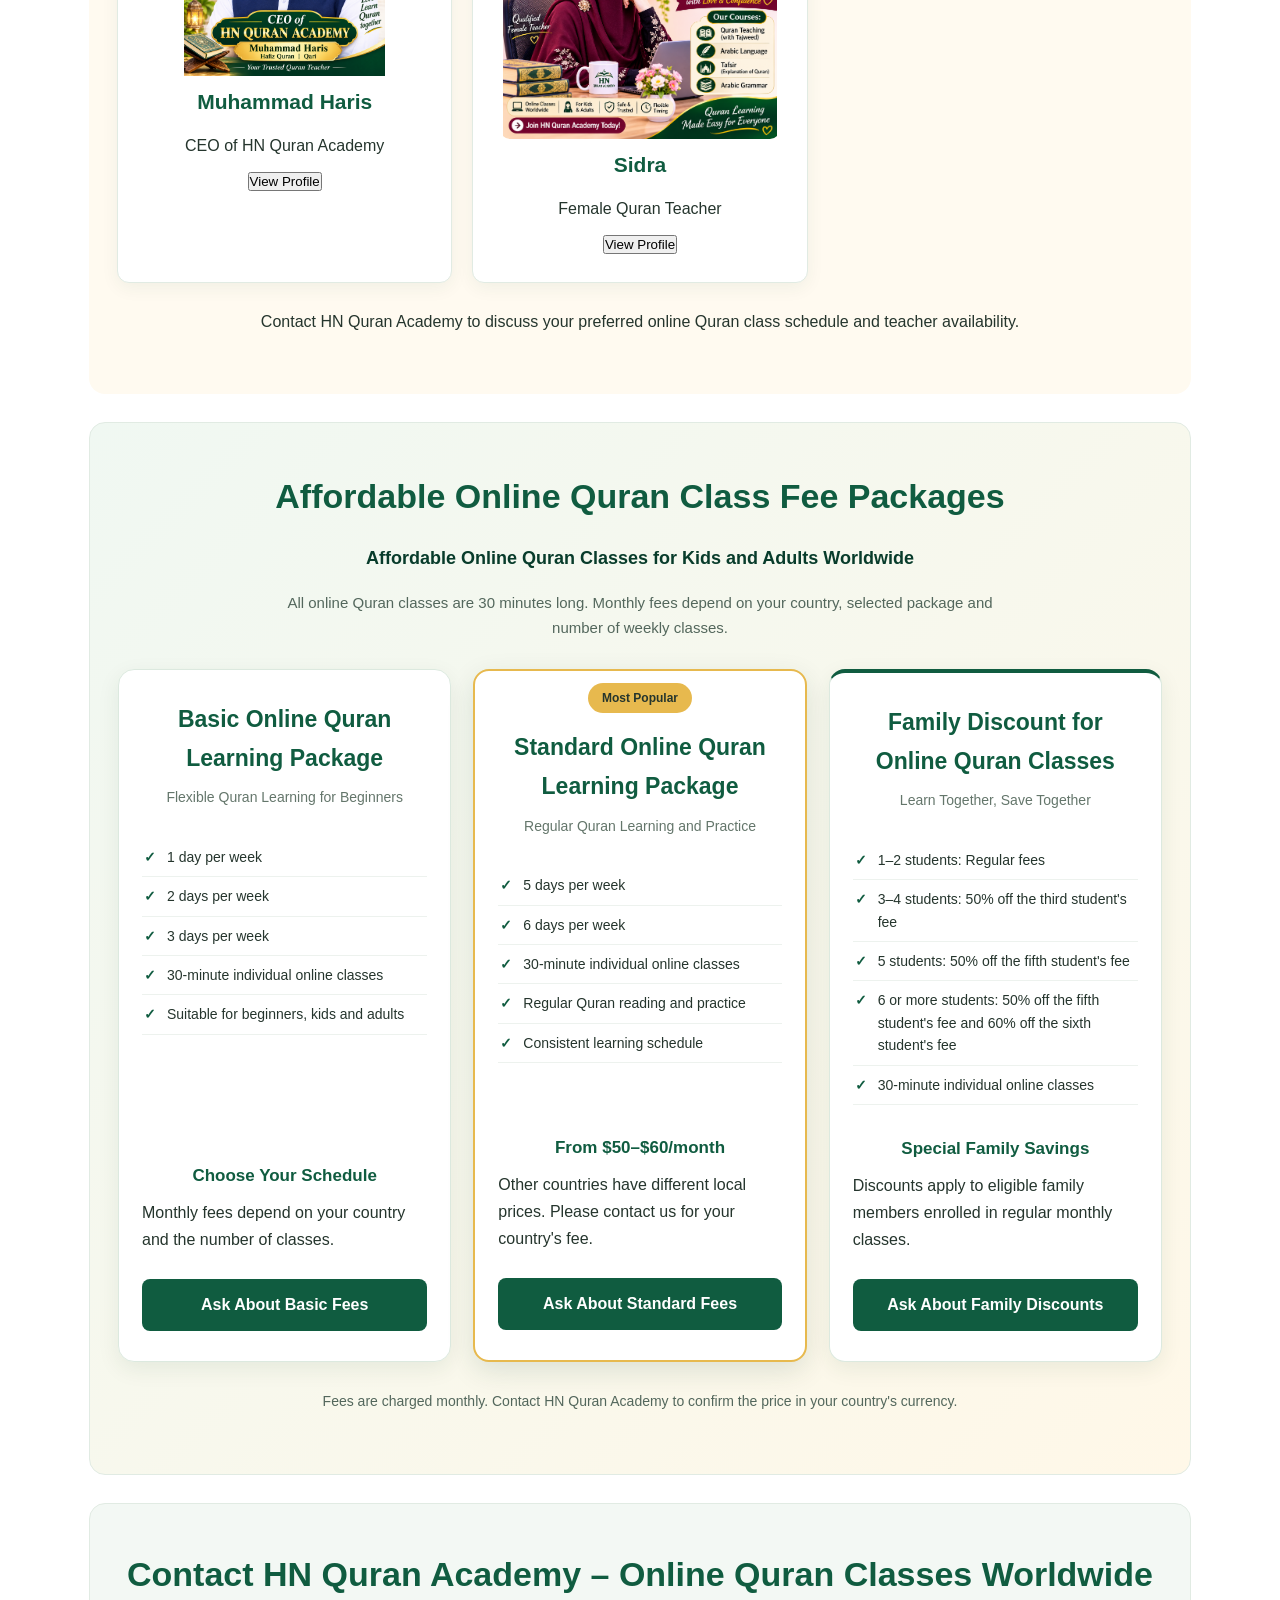
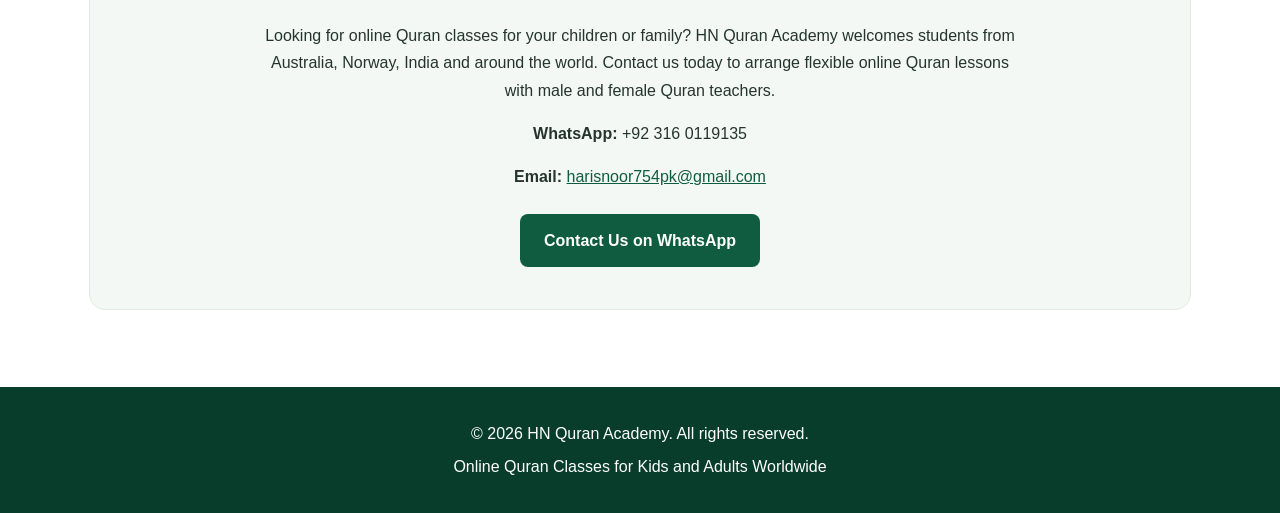
==== commit d5993b42: "Change slide interval timing to 5 seconds Increased interval timing for teacher slides from 2 second" ====
--- a/index.html
+++ b/index.html
@@ -678,13 +678,13 @@
     setInterval(function () {
         currentTeacher = (currentTeacher + 1) % teachers.length;
         updateTeacherSlide();
-    }, 2000);
+    }, 5000);
 
     setInterval(function () {
         currentFemaleTeacher =
             (currentFemaleTeacher + 1) % femaleTeachers.length;
         updateFemaleTeacherSlide();
-    }, 2000);
+    }, 5000);
 
     </script>
 
--- a/css/style.css
+++ b/css/style.css
@@ -696,3 +696,156 @@
     }
 }
 
+/* PREMIUM MULTI-COLOR COURSE CARDS */
+
+#courses .cards {
+    display: grid !important;
+    grid-template-columns: repeat(auto-fit, minmax(230px, 1fr));
+    gap: 22px !important;
+    align-items: stretch;
+}
+
+#courses .cards .card {
+    position: relative;
+    isolation: isolate;
+    overflow: hidden;
+    padding: 22px 16px !important;
+    border: 1px solid #d9b65b !important;
+    border-radius: 18px !important;
+    text-align: center;
+    box-shadow: 0 7px 20px rgba(0,0,0,.13);
+    transition: transform .35s ease, box-shadow .35s ease;
+}
+
+#courses .cards .card:nth-child(4n+1) {
+    background: linear-gradient(145deg, #063c30, #087653) !important;
+    color: #fff !important;
+}
+
+#courses .cards .card:nth-child(4n+2) {
+    background: linear-gradient(145deg, #102b50, #245b85) !important;
+    color: #fff !important;
+}
+
+#courses .cards .card:nth-child(4n+3) {
+    background: linear-gradient(145deg, #f8edcf, #e8d49d) !important;
+    color: #263b2d !important;
+}
+
+#courses .cards .card:nth-child(4n+4) {
+    background: linear-gradient(145deg, #3d2855, #79528c) !important;
+    color: #fff !important;
+}
+
+#courses .cards .card h3 {
+    font-size: 19px;
+    line-height: 1.5;
+    margin: 12px 0;
+    color: inherit !important;
+}
+
+#courses .cards .card p {
+    color: inherit !important;
+    line-height: 1.8;
+}
+
+#courses .cards .card img {
+    border-radius: 12px;
+    transition: transform .35s ease;
+}
+
+#courses .cards .card:hover {
+    transform: translateY(-7px);
+    box-shadow: 0 14px 28px rgba(0,0,0,.22);
+}
+
+#courses .cards .card:hover img {
+    transform: scale(1.04);
+}
+
+@media (max-width: 600px) {
+    #courses .cards {
+        grid-template-columns: 1fr !important;
+        gap: 16px !important;
+    }
+
+    #courses .cards .card {
+        max-width: 340px;
+        width: 100%;
+        margin: 0 auto;
+    }
+}
+
+@media (prefers-reduced-motion: reduce) {
+    #courses .cards .card,
+    #courses .cards .card img {
+        transition: none;
+    }
+}
+
+/* PREMIUM ADDITIONAL ISLAMIC COURSE CARDS */
+
+#additional-courses details.card {
+    background: linear-gradient(135deg, #063c30, #087653) !important;
+    color: #ffe3a0 !important;
+    border: 2px solid #d9b65b !important;
+    border-radius: 20px !important;
+    padding: 20px !important;
+    box-shadow: 0 8px 24px rgba(0,0,0,.18);
+}
+
+#additional-courses details > summary {
+    color: #ffe3a0 !important;
+    font-size: 19px;
+    font-weight: bold;
+    cursor: pointer;
+    padding: 10px;
+}
+
+#additional-courses .cards article.card {
+    border: 2px solid #d9b65b !important;
+    border-radius: 17px !important;
+    padding: 16px !important;
+    text-align: center;
+    box-shadow: 0 7px 18px rgba(0,0,0,.15);
+    transition: transform .3s ease, box-shadow .3s ease;
+}
+
+#additional-courses .cards article.card:nth-child(4n+1) {
+    background: linear-gradient(145deg, #102b50, #245b85) !important;
+    color: #fff !important;
+}
+
+#additional-courses .cards article.card:nth-child(4n+2) {
+    background: linear-gradient(145deg, #f8edcf, #e8d49d) !important;
+    color: #263b2d !important;
+}
+
+#additional-courses .cards article.card:nth-child(4n+3) {
+    background: linear-gradient(145deg, #3d2855, #79528c) !important;
+    color: #fff !important;
+}
+
+#additional-courses .cards article.card:nth-child(4n+4) {
+    background: linear-gradient(145deg, #063c30, #087653) !important;
+    color: #fff !important;
+}
+
+#additional-courses .cards article.card h3,
+#additional-courses .cards article.card p {
+    color: inherit !important;
+}
+
+#additional-courses .cards article.card:hover {
+    transform: translateY(-6px);
+    box-shadow: 0 13px 25px rgba(0,0,0,.23);
+}
+
+@media (prefers-reduced-motion: reduce) {
+    #additional-courses .cards article.card {
+        transition: none;
+    }
+}
+
+
+
